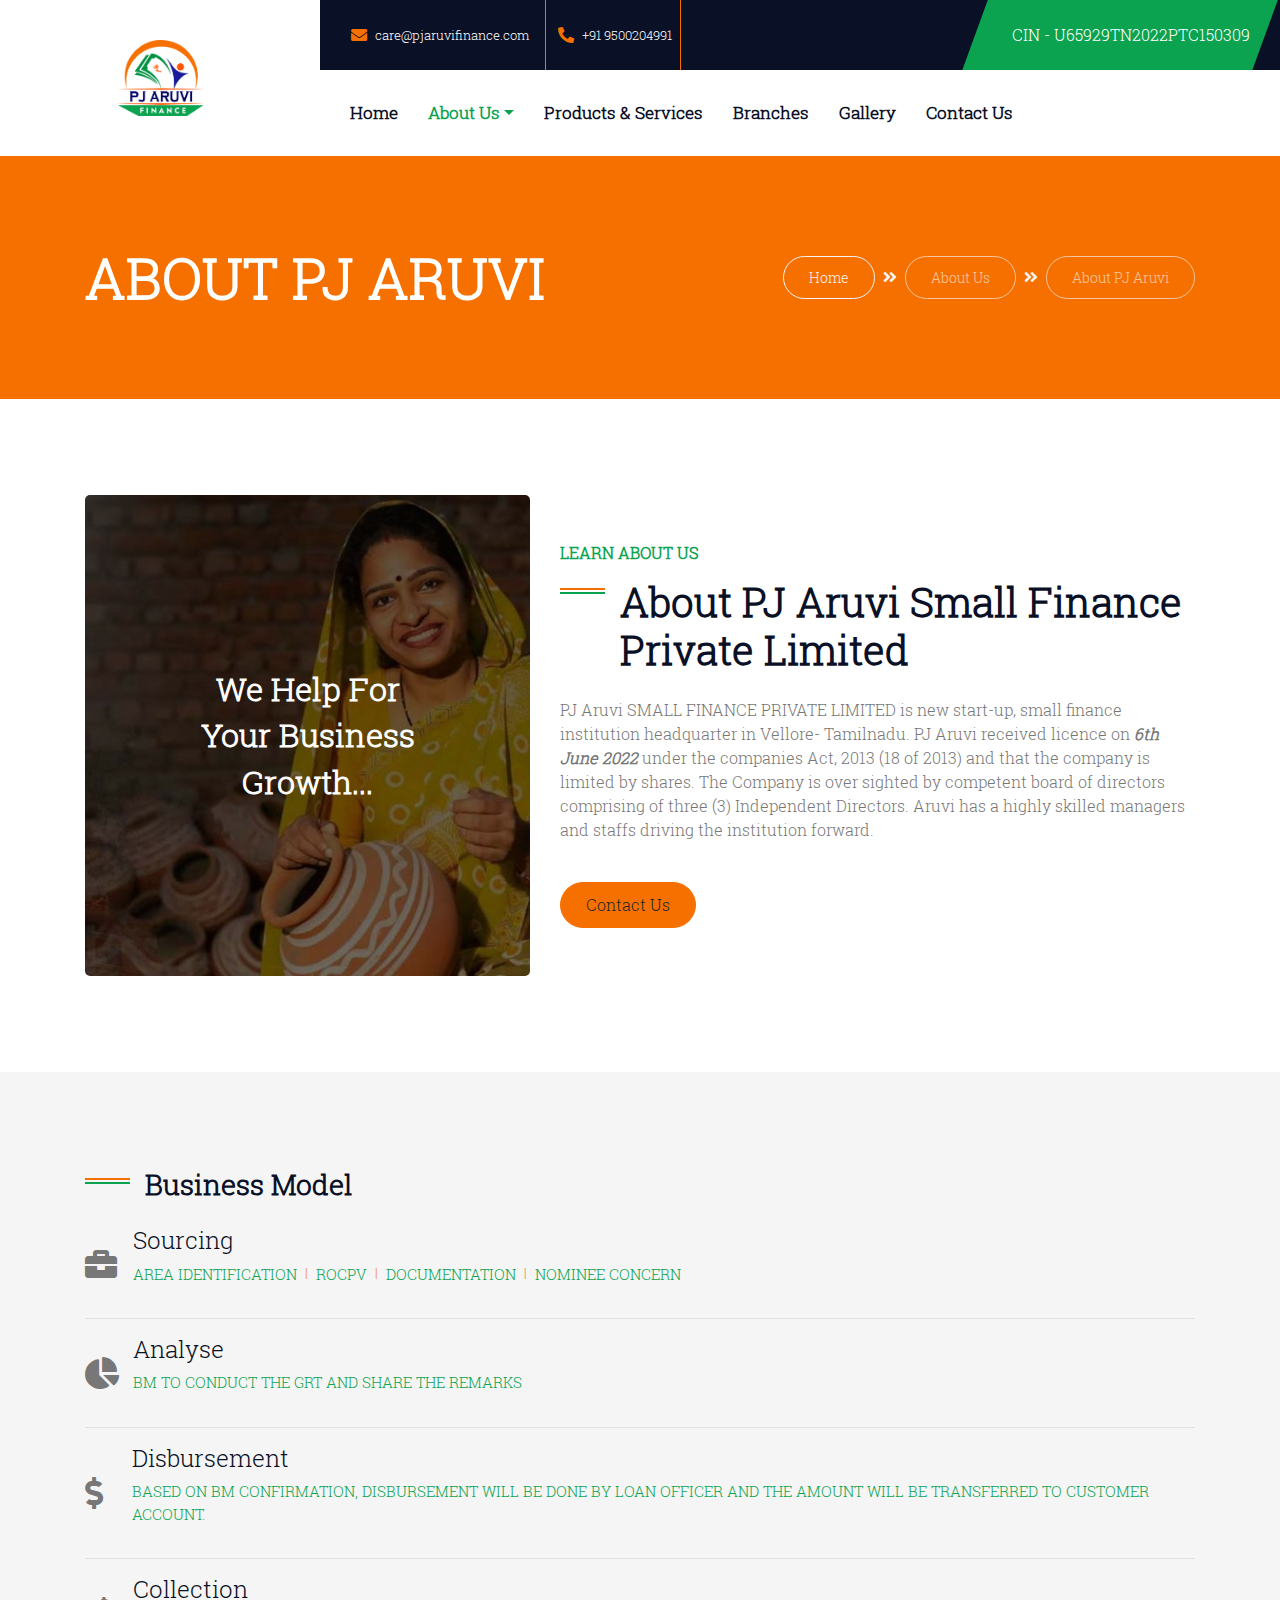
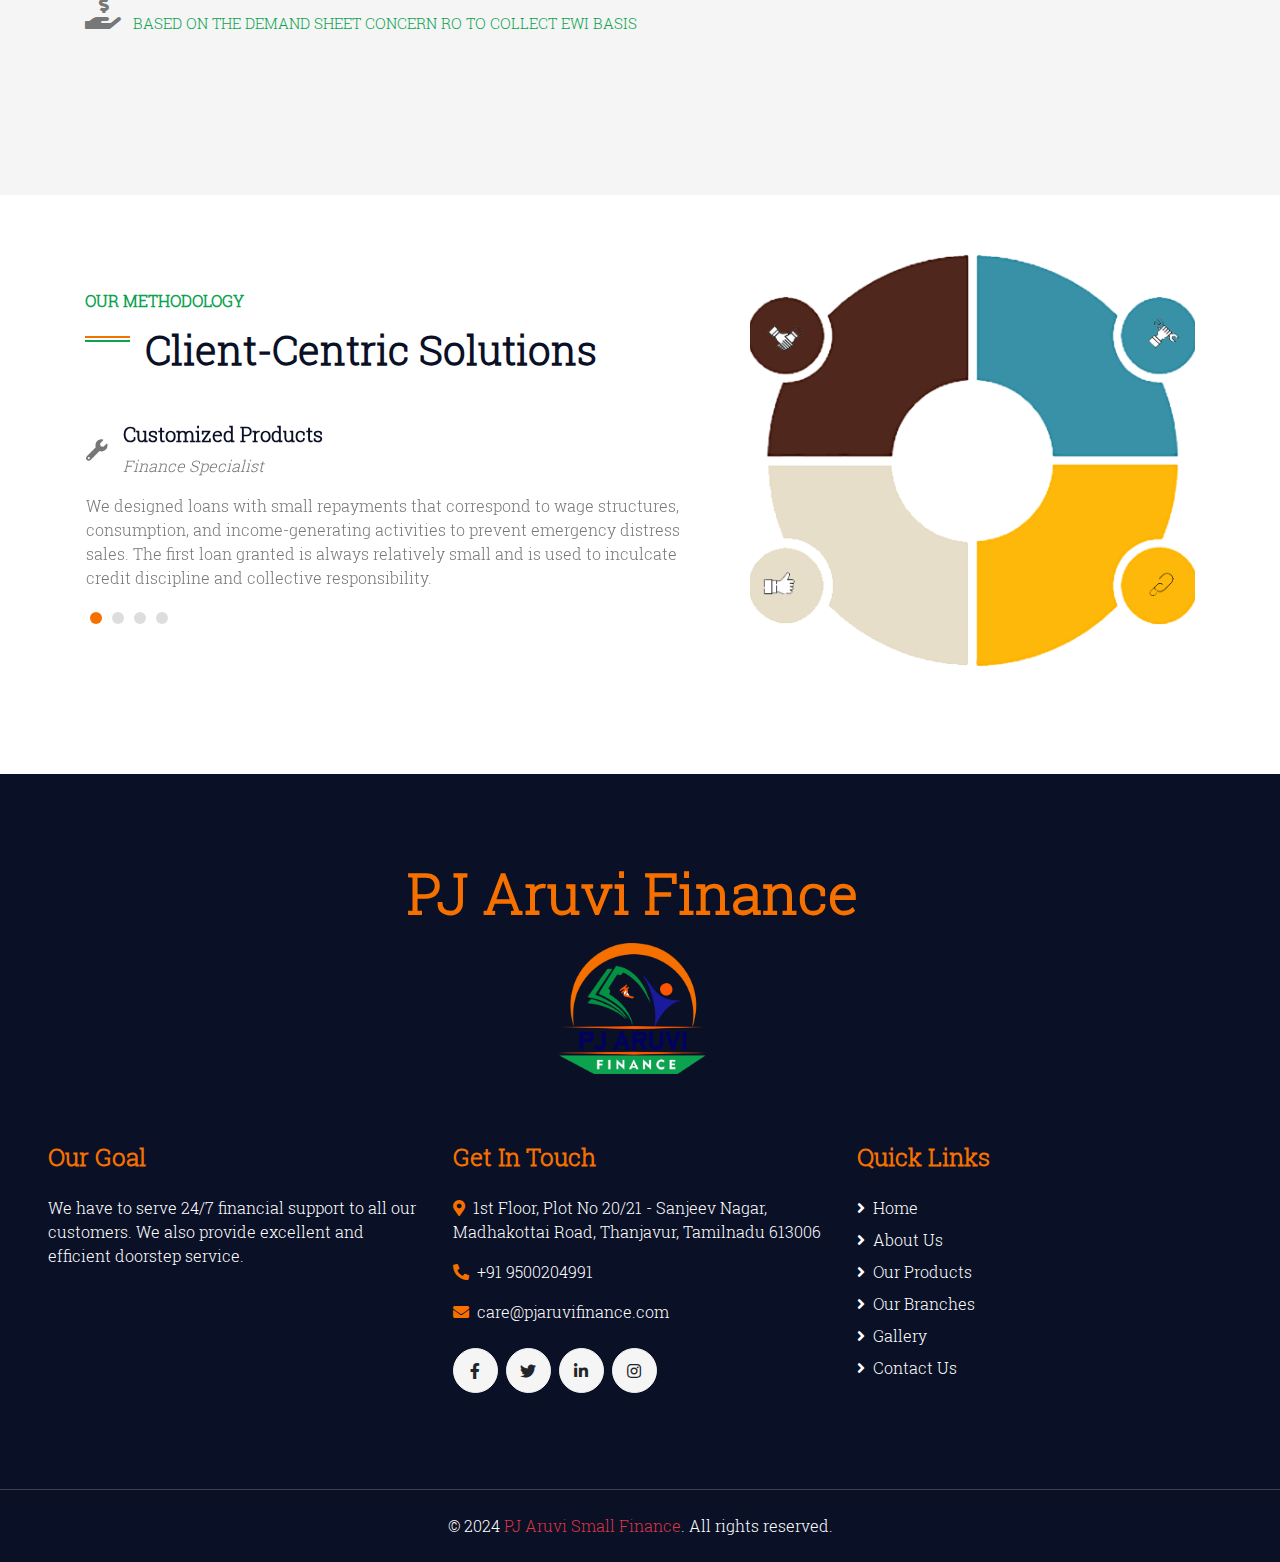
==== about-pjaruvi.html @ f11053a2 "Added: PJ Aruvi Site" ====
<!DOCTYPE html>
<html lang="en">

<head>
    <meta charset="utf-8">
    <title>PJ ARUVI FINANCE PVT LTD</title>
    <meta content="width=device-width, initial-scale=1.0" name="viewport">
    <meta content="Free HTML Templates" name="keywords">
    <meta content="Free HTML Templates" name="description">

    <!-- Favicon -->
    <link href="img/favicon.ico" rel="icon">

    <!-- Google Web Fonts -->
    <link rel="preconnect" href="https://fonts.gstatic.com">
    <link href="https://fonts.googleapis.com/css2?family=Poppins:wght@400;500;600;700;800&display=swap" rel="stylesheet">

    <!-- Font Awesome -->
    <link href="https://cdnjs.cloudflare.com/ajax/libs/font-awesome/5.10.0/css/all.min.css" rel="stylesheet">

    <!-- Libraries Stylesheet -->
    <link href="lib/owlcarousel/assets/owl.carousel.min.css" rel="stylesheet">
    <link href="lib/lightbox/css/lightbox.min.css" rel="stylesheet">

    <!-- Customized Bootstrap Stylesheet -->
    <link href="css/style.css" rel="stylesheet">
</head>

<body>
    <!-- Header Start -->
    <div id="header"></div>
    <!-- Header End -->


    <!-- Page Header Start -->
    <div class="container-fluid bg-primary py-5 mb-5">
        <div class="container py-3">
            <div class="row align-items-center py-4">
                <!-- Page Title Section -->
                <div class="col-md-6 text-center text-md-left">
                    <h1 class="display-4 mb-4 mb-md-0 third-color text-uppercase">About PJ Aruvi</h1> <!-- Updated Page Title -->
                </div>

                <!-- Breadcrumbs Section -->
                <div class="col-md-6 text-center text-md-right">
                    <div class="d-inline-flex align-items-center">
                        <a class="btn btn-sm btn-outline-light" href="index.html">Home</a>
                        <i class="fas fa-angle-double-right text-light mx-2"></i>
                        <a class="btn btn-sm btn-outline-light disabled">About Us</a>
                        <i class="fas fa-angle-double-right text-light mx-2"></i>
                        <span class="btn btn-sm btn-outline-light disabled">About PJ Aruvi</span> <!-- Current Page -->
                    </div>
                </div>
            </div>
        </div>
    </div>
    <!-- Page Header End -->



    <!-- About Start -->
    <div class="container-fluid py-5 mb-5">
        <div class="container">
            <div class="row">
                <!-- About Company Section -->
                <div class="col-lg-5">
                    <div class="d-flex flex-column align-items-center justify-content-center bg-about rounded h-100 py-5 px-3">
                        
                        <h2 class="text-white mb-2">We Help For</h1>
                        <h2 class="text-white mb-2">Your Business</h1>
                        <h2 class="text-white m-0">Growth...</h2>
                    </div>
                </div>

                <!-- About Content Section -->
                <div class="col-lg-7 pt-5 pb-lg-5">
                    <h6 class="text-secondary font-weight-semi-bold text-uppercase mb-3">Learn About Us</h6>
                    <h1 class="mb-4 section-title">About PJ Aruvi Small Finance Private Limited</h1>
                    <p>PJ Aruvi SMALL FINANCE PRIVATE LIMITED is new start-up, small finance institution headquarter in  Vellore- Tamilnadu.
                        PJ Aruvi received licence on <b><i>6th June 2022</i></b> under the companies Act, 2013 (18 of 2013) and that the company is limited  by shares.
                        The Company is over sighted by competent board of directors comprising  of three (3) Independent Directors. 
                        Aruvi has a highly skilled managers and staffs driving the institution forward.
                    </p>
                    
                    <div class="d-flex align-items-center pt-4">
                        <a href="contact-us.html" class="btn btn-primary mr-5">Contact Us</a> <!-- Replaced "Learn More" with Contact Us -->
                        
                    </div>
                </div>
            </div>
        </div>
    </div>
    <!-- About End -->

    <!-- Business Model Start -->
    <div class="container-fluid bg-light py-5">
        <div class="container py-5">
            <div class="mb-5">
                <h3 class="mb-4 section-title">Business Model</h3>
                <div class="d-flex align-items-center border-bottom mb-3 pb-3">
                    <i class="fa fa-briefcase" aria-hidden="true" style="font-size: 2rem; width: 2rem; height: 2rem;"></i>
                    <div class="d-flex flex-column pl-3">
                        <h4 class="text-dark mb-2">Sourcing</h4>
                        <div class="d-flex">
                            <small><p class="text-secondary text-uppercase font-weight-medium" style="font-size: larger;"> Area identification</p></small>
                            <small class="text-primary px-2">|</small>
                            <small><p class="text-secondary text-uppercase font-weight-medium" style="font-size: larger;"> ROCPV</p></small>
                            <small class="text-primary px-2">|</small>
                            <small><p class="text-secondary text-uppercase font-weight-medium" style="font-size: larger;"> Documentation</p></small>
                            <small class="text-primary px-2">|</small>
                            <small><p class="text-secondary text-uppercase font-weight-medium" style="font-size: larger;"> Nominee concern</p></small>
                        </div>
                    </div>
                </div>
                <div class="d-flex align-items-center border-bottom mb-3 pb-3">
                    <i class="fa fa-chart-pie" aria-hidden="true" style="font-size: 2rem; width: 2rem; height: 2rem;"></i>
                    <div class="d-flex flex-column pl-3">
                        <h4 class="text-dark mb-2">Analyse</h4>
                        <div class="d-flex">
                            <small><p class="text-secondary text-uppercase font-weight-medium" style="font-size: larger;"> BM to conduct the GRT and share the remarks</p></small>
                        </div>
                    </div>
                </div>
                <div class="d-flex align-items-center border-bottom mb-3 pb-3">
                    <i class="fa fa-dollar-sign" aria-hidden="true" style="font-size: 2rem; width: 2rem; height: 2rem;"></i>
                    <div class="d-flex flex-column pl-3">
                        <h4 class="text-dark mb-2">Disbursement</h4>
                        <div class="d-flex">
                            <small><p class="text-secondary text-uppercase font-weight-medium" style="font-size: larger;">Based on BM Confirmation, Disbursement will be done by Loan Officer and the amount will be transferred to Customer account.</p></small>
                        </div>
                    </div>
                </div>
                <div class="d-flex align-items-center">
                    <i class="fa fa-hand-holding-usd" aria-hidden="true" style="font-size: 2rem; width: 2rem; height: 2rem;"></i>
                    <div class="d-flex flex-column pl-3">
                        <h4 class="text-dark mb-2">Collection</h4>
                        <div class="d-flex">
                            <small><p class="text-secondary text-uppercase font-weight-medium" style="font-size: larger;"> Based on the demand sheet concern RO to collect EWI basis</p></small>
                        </div>
                    </div>
                </div>
            </div>
        </div>
    </div>
    
    <!-- Business Model End -->
<!-- Testimonial Start -->
<div class="container-fluid py-5">
    <div class="container">
        <div class="row">
            <div class="col-lg-7 pt-lg-5 pb-5">
                <h6 class="text-secondary font-weight-semi-bold text-uppercase mb-3">Our Methodology</h6>
                <h1 class="section-title mb-5">Client-Centric Solutions</h1>
                <div class="owl-carousel testimonial-carousel position-relative">
                    <!-- Testimonial Item 1 -->
                    <div class="d-flex flex-column">
                        <div class="d-flex align-items-center mb-3">
                            <i class="fa fa-wrench fa-lg"></i>
                            <div class="ml-3">
                                <h5>Customized Products</h5>
                                <i>Finance Specialist</i>
                            </div>
                        </div>
                        <p>We designed loans with small repayments that correspond to wage structures, consumption, and income-generating activities to prevent emergency distress sales. The first loan granted is always relatively small and is used to inculcate credit discipline and collective responsibility.</p>
                    </div>
                    <!-- Testimonial Item 2 -->
                    <div class="d-flex flex-column">
                        <div class="d-flex align-items-center mb-3">
                            <i class="fa fa-users fa-lg"></i>
                            <div class="ml-3">
                                <h5>Social Collateral</h5>
                                <i>Community Organizer</i>
                            </div>
                        </div>
                        <p>The company gives loans to borrowers who do not have the collateral to give as security. Instead, borrowers are organized into groups and take collective responsibility for the repayment of the loan of each member of the group.</p>
                    </div>
                    <!-- Testimonial Item 3 -->
                    <div class="d-flex flex-column">
                        <div class="d-flex align-items-center mb-3">
                            <i class="fa fa-lightbulb fa-lg"></i>
                            <div class="ml-3">
                                <h5>Focus on Smart Loan and Daily Loan</h5>
                                <i>Business Owner</i>
                            </div>
                        </div>
                        <p>Smart loan is a financial instrument that business owners can avail of to address any short-term capital needs. The sanctioned amount can be used to increase working capital, acquire new stock, build new infrastructure, and other such expenditures.</p>
                    </div>
                    <!-- Testimonial Item 5 -->
                    <div class="d-flex flex-column">
                        <div class="d-flex align-items-center mb-3">
                            <i class="fa fa-check fa-lg"></i>
                            <div class="ml-3">
                                <h5>Commitment</h5>
                                <i>Finance Expert</i>
                            </div>
                        </div>
                        <p>100% commitment to work towards goals, mission, and vision.</p>
                    </div>
                </div>
            </div>
            <div class="col-lg-5" style="min-height: 400px;">
                <div class="position-relative h-100 rounded overflow-hidden">
                    <img class="position-absolute w-100 h-100" src="img/Methodology.png" style="object-fit: cover;">
                </div>
            </div>
        </div>
    </div>
</div>
<!-- Testimonial End -->




    <!-- Footer Start -->
    <div id="footer-placeholder"></div>
    <!-- Footer End -->


    <!-- Back to Top -->
    <a href="#" class="btn btn-primary px-3 back-to-top"><i class="fa fa-angle-double-up"></i></a>


    <!-- JavaScript Libraries -->
    <script src="https://code.jquery.com/jquery-3.4.1.min.js"></script>
    <script src="https://stackpath.bootstrapcdn.com/bootstrap/4.4.1/js/bootstrap.bundle.min.js"></script>
    <script src="lib/easing/easing.min.js"></script>
    <script src="lib/waypoints/waypoints.min.js"></script>
    <script src="lib/counterup/counterup.min.js"></script>
    <script src="lib/owlcarousel/owl.carousel.min.js"></script>
    <script src="lib/isotope/isotope.pkgd.min.js"></script>
    <script src="lib/lightbox/js/lightbox.min.js"></script>

    <!-- Contact Javascript File -->
    <script src="mail/jqBootstrapValidation.min.js"></script>
    <script src="mail/contact.js"></script>

    <!-- Template Javascript -->
    <script src="js/main.js"></script>
</body>

</html>
---- css/style.css ----
/******* Bootstrap Theming ********/
/*!
 * Bootstrap v4.5.3 (https://getbootstrap.com/)
 * Copyright 2011-2020 The Bootstrap Authors
 * Copyright 2011-2020 Twitter, Inc.
 * Licensed under MIT (https://github.com/twbs/bootstrap/blob/main/LICENSE)
 */
 @font-face {
  font-family: 'Roboto Slab';
  src: url('../font/roboto-slab/RobotoSlab-Light.ttf') format('truetype');
  font-weight: 300; /* Light */
  font-style: normal;
}
:root {
  --blue: #007bff;
  --indigo: #6610f2;
  --purple: #6f42c1;
  --pink: #e83e8c;
  --red: #dc3545;
  --orange: #fd7e14;
  --yellow: #ffc107;
  --green: #28a745;
  --teal: #20c997;
  --cyan: #17a2b8;
  --white: #fff;
  --gray: #6c757d;
  --gray-dark: #343a40;
  --primary: #f67000;
  --secondary: #0ca350;
  --success: #28a745;
  --info: #17a2b8;
  --warning: #ffc107;
  --danger: #dc3545;
  --light: #F5F5F5;
  --dark: #0a1026;
  --breakpoint-xs: 0;
  --breakpoint-sm: 576px;
  --breakpoint-md: 768px;
  --breakpoint-lg: 992px;
  --breakpoint-xl: 1200px;
  /* --font-family-sans-serif: "Poppins", sans-serif;
   */
   --font-family-sans-serif: "Roboto Slab", serif;
  --font-family-monospace: SFMono-Regular, Menlo, Monaco, Consolas, "Liberation Mono", "Courier New", monospace;
}

*,
*::before,
*::after {
  box-sizing: border-box;
}

html {
  /* font-family: sans-serif; */
  font-family: 'Roboto Slab', serif;
  line-height: 1.15;
  -webkit-text-size-adjust: 100%;
  -webkit-tap-highlight-color: rgba(0, 0, 0, 0);
}

article, aside, figcaption, figure, footer, header, hgroup, main, nav, section {
  display: block;
}

body {
  margin: 0;
  /* font-family: "Poppins", sans-serif; */
  font-family: 'Roboto Slab', serif;
  font-size: 1rem;
  font-weight: 400;
  line-height: 1.5;
  color: #777777;
  text-align: left;
  background-color: #fff;
}

[tabindex="-1"]:focus:not(:focus-visible) {
  outline: 0 !important;
}

hr {
  box-sizing: content-box;
  height: 0;
  overflow: visible;
}

h1, h2, h3, h4, h5, h6 {
  margin-top: 0;
  margin-bottom: 0.5rem;
}

p {
  margin-top: 0;
  margin-bottom: 1rem;
}

abbr[title],
abbr[data-original-title] {
  text-decoration: underline;
  text-decoration: underline dotted;
  cursor: help;
  border-bottom: 0;
  text-decoration-skip-ink: none;
}

address {
  margin-bottom: 1rem;
  font-style: normal;
  line-height: inherit;
}

ol,
ul,
dl {
  margin-top: 0;
  margin-bottom: 1rem;
}

ol ol,
ul ul,
ol ul,
ul ol {
  margin-bottom: 0;
}

dt {
  font-weight: 700;
}

dd {
  margin-bottom: .5rem;
  margin-left: 0;
}

blockquote {
  margin: 0 0 1rem;
}

b,
strong {
  font-weight: bolder;
}

small {
  font-size: 80%;
}

sub,
sup {
  position: relative;
  font-size: 75%;
  line-height: 0;
  vertical-align: baseline;
}

sub {
  bottom: -.25em;
}

sup {
  top: -.5em;
}

a {
  color: #f67000;
  text-decoration: none;
  background-color: transparent;
}

a:hover {
  color: #b38b00;
  text-decoration: underline;
}

a:not([href]):not([class]) {
  color: inherit;
  text-decoration: none;
}

a:not([href]):not([class]):hover {
  color: inherit;
  text-decoration: none;
}

pre,
code,
kbd,
samp {
  font-family: SFMono-Regular, Menlo, Monaco, Consolas, "Liberation Mono", "Courier New", monospace;
  font-size: 1em;
}

pre {
  margin-top: 0;
  margin-bottom: 1rem;
  overflow: auto;
  -ms-overflow-style: scrollbar;
}

figure {
  margin: 0 0 1rem;
}

img {
  vertical-align: middle;
  border-style: none;
}

svg {
  overflow: hidden;
  vertical-align: middle;
}

table {
  border-collapse: collapse;
}

caption {
  padding-top: 0.75rem;
  padding-bottom: 0.75rem;
  color: #6c757d;
  text-align: left;
  caption-side: bottom;
}

th {
  text-align: inherit;
  text-align: -webkit-match-parent;
}

label {
  display: inline-block;
  margin-bottom: 0.5rem;
}

button {
  border-radius: 0;
}

button:focus {
  outline: 1px dotted;
  outline: 5px auto -webkit-focus-ring-color;
}

input,
button,
select,
optgroup,
textarea {
  margin: 0;
  font-family: inherit;
  font-size: inherit;
  line-height: inherit;
}

button,
input {
  overflow: visible;
}

button,
select {
  text-transform: none;
}

[role="button"] {
  cursor: pointer;
}

select {
  word-wrap: normal;
}

button,
[type="button"],
[type="reset"],
[type="submit"] {
  -webkit-appearance: button;
}

button:not(:disabled),
[type="button"]:not(:disabled),
[type="reset"]:not(:disabled),
[type="submit"]:not(:disabled) {
  cursor: pointer;
}

button::-moz-focus-inner,
[type="button"]::-moz-focus-inner,
[type="reset"]::-moz-focus-inner,
[type="submit"]::-moz-focus-inner {
  padding: 0;
  border-style: none;
}

input[type="radio"],
input[type="checkbox"] {
  box-sizing: border-box;
  padding: 0;
}

textarea {
  overflow: auto;
  resize: vertical;
}

fieldset {
  min-width: 0;
  padding: 0;
  margin: 0;
  border: 0;
}

legend {
  display: block;
  width: 100%;
  max-width: 100%;
  padding: 0;
  margin-bottom: .5rem;
  font-size: 1.5rem;
  line-height: inherit;
  color: inherit;
  white-space: normal;
}

@media (max-width: 1200px) {
  legend {
    font-size: calc(1.275rem + 0.3vw) ;
  }
}

progress {
  vertical-align: baseline;
}

[type="number"]::-webkit-inner-spin-button,
[type="number"]::-webkit-outer-spin-button {
  height: auto;
}

[type="search"] {
  outline-offset: -2px;
  -webkit-appearance: none;
}

[type="search"]::-webkit-search-decoration {
  -webkit-appearance: none;
}

::-webkit-file-upload-button {
  font: inherit;
  -webkit-appearance: button;
}

output {
  display: inline-block;
}

summary {
  display: list-item;
  cursor: pointer;
}

template {
  display: none;
}

[hidden] {
  display: none !important;
}

h1, h2, h3, h4, h5, h6,
.h1, .h2, .h3, .h4, .h5, .h6 {
  margin-bottom: 0.5rem;
  font-weight: 500;
  line-height: 1.2;
  color: #0a1026;
}

h1, .h1 {
  font-size: 2.5rem;
}

@media (max-width: 1200px) {
  h1, .h1 {
    font-size: calc(1.375rem + 1.5vw) ;
  }
}

h2, .h2 {
  font-size: 2rem;
}

@media (max-width: 1200px) {
  h2, .h2 {
    font-size: calc(1.325rem + 0.9vw) ;
  }
}

h3, .h3 {
  font-size: 1.75rem;
}

@media (max-width: 1200px) {
  h3, .h3 {
    font-size: calc(1.3rem + 0.6vw) ;
  }
}

h4, .h4 {
  font-size: 1.5rem;
}

@media (max-width: 1200px) {
  h4, .h4 {
    font-size: calc(1.275rem + 0.3vw) ;
  }
}

h5, .h5 {
  font-size: 1.25rem;
}

h6, .h6 {
  font-size: 1rem;
}

.lead {
  font-size: 1.25rem;
  font-weight: 300;
}

.display-1 {
  font-size: 6rem;
  font-weight: 300;
  line-height: 1.2;
}

@media (max-width: 1200px) {
  .display-1 {
    font-size: calc(1.725rem + 5.7vw) ;
  }
}

.display-2 {
  font-size: 5.5rem;
  font-weight: 300;
  line-height: 1.2;
}

@media (max-width: 1200px) {
  .display-2 {
    font-size: calc(1.675rem + 5.1vw) ;
  }
}

.display-3 {
  font-size: 4.5rem;
  font-weight: 300;
  line-height: 1.2;
}

@media (max-width: 1200px) {
  .display-3 {
    font-size: calc(1.575rem + 3.9vw) ;
  }
}

.display-4 {
  font-size: 3.5rem;
  font-weight: 300;
  line-height: 1.2;
}

@media (max-width: 1200px) {
  .display-4 {
    font-size: calc(1.475rem + 2.7vw) ;
  }
}

hr {
  margin-top: 1rem;
  margin-bottom: 1rem;
  border: 0;
  border-top: 1px solid rgba(0, 0, 0, 0.1);
}

small,
.small {
  font-size: 80%;
  font-weight: 400;
}

mark,
.mark {
  padding: 0.2em;
  background-color: #fcf8e3;
}

.list-unstyled {
  padding-left: 0;
  list-style: none;
}

.list-inline {
  padding-left: 0;
  list-style: none;
}

.list-inline-item {
  display: inline-block;
}

.list-inline-item:not(:last-child) {
  margin-right: 0.5rem;
}

.initialism {
  font-size: 90%;
  text-transform: uppercase;
}

.blockquote {
  margin-bottom: 1rem;
  font-size: 1.25rem;
}

.blockquote-footer {
  display: block;
  font-size: 80%;
  color: #6c757d;
}

.blockquote-footer::before {
  content: "\2014\00A0";
}

.img-fluid {
  max-width: 100%;
  height: auto;
}

.img-fluid-logo {
  max-width: 30%;
  height: auto;
}

.img-thumbnail {
  padding: 0.25rem;
  background-color: #fff;
  border: 1px solid #dee2e6;
  border-radius: 5px;
  max-width: 100%;
  height: auto;
}

.figure {
  display: inline-block;
}

.figure-img {
  margin-bottom: 0.5rem;
  line-height: 1;
}

.figure-caption {
  font-size: 90%;
  color: #6c757d;
}

code {
  font-size: 87.5%;
  color: #e83e8c;
  word-wrap: break-word;
}

a > code {
  color: inherit;
}

kbd {
  padding: 0.2rem 0.4rem;
  font-size: 87.5%;
  color: #fff;
  background-color: #212529;
  border-radius: 0.2rem;
}

kbd kbd {
  padding: 0;
  font-size: 100%;
  font-weight: 700;
}

pre {
  display: block;
  font-size: 87.5%;
  color: #212529;
}

pre code {
  font-size: inherit;
  color: inherit;
  word-break: normal;
}

.pre-scrollable {
  max-height: 340px;
  overflow-y: scroll;
}

.container,
.container-fluid,
.container-sm,
.container-md,
.container-lg,
.container-xl {
  width: 100%;
  padding-right: 15px;
  padding-left: 15px;
  margin-right: auto;
  margin-left: auto;
}

@media (min-width: 576px) {
  .container, .container-sm {
    max-width: 540px;
  }
}

@media (min-width: 768px) {
  .container, .container-sm, .container-md {
    max-width: 720px;
  }
}

@media (min-width: 992px) {
  .container, .container-sm, .container-md, .container-lg {
    max-width: 960px;
  }
}

@media (min-width: 1200px) {
  .container, .container-sm, .container-md, .container-lg, .container-xl {
    max-width: 1140px;
  }
}

.row {
  display: flex;
  flex-wrap: wrap;
  margin-right: -15px;
  margin-left: -15px;
}

.no-gutters {
  margin-right: 0;
  margin-left: 0;
}

.no-gutters > .col,
.no-gutters > [class*="col-"] {
  padding-right: 0;
  padding-left: 0;
}

.col-1, .col-2, .col-3, .col-4, .col-5, .col-6, .col-7, .col-8, .col-9, .col-10, .col-11, .col-12, .col,
.col-auto, .col-sm-1, .col-sm-2, .col-sm-3, .col-sm-4, .col-sm-5, .col-sm-6, .col-sm-7, .col-sm-8, .col-sm-9, .col-sm-10, .col-sm-11, .col-sm-12, .col-sm,
.col-sm-auto, .col-md-1, .col-md-2, .col-md-3, .col-md-4, .col-md-5, .col-md-6, .col-md-7, .col-md-8, .col-md-9, .col-md-10, .col-md-11, .col-md-12, .col-md,
.col-md-auto, .col-lg-1, .col-lg-2, .col-lg-3, .col-lg-4, .col-lg-5, .col-lg-6, .col-lg-7, .col-lg-8, .col-lg-9, .col-lg-10, .col-lg-11, .col-lg-12, .col-lg,
.col-lg-auto, .col-xl-1, .col-xl-2, .col-xl-3, .col-xl-4, .col-xl-5, .col-xl-6, .col-xl-7, .col-xl-8, .col-xl-9, .col-xl-10, .col-xl-11, .col-xl-12, .col-xl,
.col-xl-auto {
  position: relative;
  width: 100%;
  padding-right: 15px;
  padding-left: 15px;
}

.col {
  flex-basis: 0;
  flex-grow: 1;
  max-width: 100%;
}

.row-cols-1 > * {
  flex: 0 0 100%;
  max-width: 100%;
}

.row-cols-2 > * {
  flex: 0 0 50%;
  max-width: 50%;
}

.row-cols-3 > * {
  flex: 0 0 33.33333%;
  max-width: 33.33333%;
}

.row-cols-4 > * {
  flex: 0 0 25%;
  max-width: 25%;
}

.row-cols-5 > * {
  flex: 0 0 20%;
  max-width: 20%;
}

.row-cols-6 > * {
  flex: 0 0 16.66667%;
  max-width: 16.66667%;
}

.col-auto {
  flex: 0 0 auto;
  width: auto;
  max-width: 100%;
}

.col-1 {
  flex: 0 0 8.33333%;
  max-width: 8.33333%;
}

.col-2 {
  flex: 0 0 16.66667%;
  max-width: 16.66667%;
}

.col-3 {
  flex: 0 0 25%;
  max-width: 25%;
}

.col-4 {
  flex: 0 0 33.33333%;
  max-width: 33.33333%;
}

.col-5 {
  flex: 0 0 41.66667%;
  max-width: 41.66667%;
}

.col-6 {
  flex: 0 0 50%;
  max-width: 50%;
}

.col-7 {
  flex: 0 0 58.33333%;
  max-width: 58.33333%;
}

.col-8 {
  flex: 0 0 66.66667%;
  max-width: 66.66667%;
}

.col-9 {
  flex: 0 0 75%;
  max-width: 75%;
}

.col-10 {
  flex: 0 0 83.33333%;
  max-width: 83.33333%;
}

.col-11 {
  flex: 0 0 91.66667%;
  max-width: 91.66667%;
}

.col-12 {
  flex: 0 0 100%;
  max-width: 100%;
}

.order-first {
  order: -1;
}

.order-last {
  order: 13;
}

.order-0 {
  order: 0;
}

.order-1 {
  order: 1;
}

.order-2 {
  order: 2;
}

.order-3 {
  order: 3;
}

.order-4 {
  order: 4;
}

.order-5 {
  order: 5;
}

.order-6 {
  order: 6;
}

.order-7 {
  order: 7;
}

.order-8 {
  order: 8;
}

.order-9 {
  order: 9;
}

.order-10 {
  order: 10;
}

.order-11 {
  order: 11;
}

.order-12 {
  order: 12;
}

.offset-1 {
  margin-left: 8.33333%;
}

.offset-2 {
  margin-left: 16.66667%;
}

.offset-3 {
  margin-left: 25%;
}

.offset-4 {
  margin-left: 33.33333%;
}

.offset-5 {
  margin-left: 41.66667%;
}

.offset-6 {
  margin-left: 50%;
}

.offset-7 {
  margin-left: 58.33333%;
}

.offset-8 {
  margin-left: 66.66667%;
}

.offset-9 {
  margin-left: 75%;
}

.offset-10 {
  margin-left: 83.33333%;
}

.offset-11 {
  margin-left: 91.66667%;
}

@media (min-width: 576px) {
  .col-sm {
    flex-basis: 0;
    flex-grow: 1;
    max-width: 100%;
  }
  .row-cols-sm-1 > * {
    flex: 0 0 100%;
    max-width: 100%;
  }
  .row-cols-sm-2 > * {
    flex: 0 0 50%;
    max-width: 50%;
  }
  .row-cols-sm-3 > * {
    flex: 0 0 33.33333%;
    max-width: 33.33333%;
  }
  .row-cols-sm-4 > * {
    flex: 0 0 25%;
    max-width: 25%;
  }
  .row-cols-sm-5 > * {
    flex: 0 0 20%;
    max-width: 20%;
  }
  .row-cols-sm-6 > * {
    flex: 0 0 16.66667%;
    max-width: 16.66667%;
  }
  .col-sm-auto {
    flex: 0 0 auto;
    width: auto;
    max-width: 100%;
  }
  .col-sm-1 {
    flex: 0 0 8.33333%;
    max-width: 8.33333%;
  }
  .col-sm-2 {
    flex: 0 0 16.66667%;
    max-width: 16.66667%;
  }
  .col-sm-3 {
    flex: 0 0 25%;
    max-width: 25%;
  }
  .col-sm-4 {
    flex: 0 0 33.33333%;
    max-width: 33.33333%;
  }
  .col-sm-5 {
    flex: 0 0 41.66667%;
    max-width: 41.66667%;
  }
  .col-sm-6 {
    flex: 0 0 50%;
    max-width: 50%;
  }
  .col-sm-7 {
    flex: 0 0 58.33333%;
    max-width: 58.33333%;
  }
  .col-sm-8 {
    flex: 0 0 66.66667%;
    max-width: 66.66667%;
  }
  .col-sm-9 {
    flex: 0 0 75%;
    max-width: 75%;
  }
  .col-sm-10 {
    flex: 0 0 83.33333%;
    max-width: 83.33333%;
  }
  .col-sm-11 {
    flex: 0 0 91.66667%;
    max-width: 91.66667%;
  }
  .col-sm-12 {
    flex: 0 0 100%;
    max-width: 100%;
  }
  .order-sm-first {
    order: -1;
  }
  .order-sm-last {
    order: 13;
  }
  .order-sm-0 {
    order: 0;
  }
  .order-sm-1 {
    order: 1;
  }
  .order-sm-2 {
    order: 2;
  }
  .order-sm-3 {
    order: 3;
  }
  .order-sm-4 {
    order: 4;
  }
  .order-sm-5 {
    order: 5;
  }
  .order-sm-6 {
    order: 6;
  }
  .order-sm-7 {
    order: 7;
  }
  .order-sm-8 {
    order: 8;
  }
  .order-sm-9 {
    order: 9;
  }
  .order-sm-10 {
    order: 10;
  }
  .order-sm-11 {
    order: 11;
  }
  .order-sm-12 {
    order: 12;
  }
  .offset-sm-0 {
    margin-left: 0;
  }
  .offset-sm-1 {
    margin-left: 8.33333%;
  }
  .offset-sm-2 {
    margin-left: 16.66667%;
  }
  .offset-sm-3 {
    margin-left: 25%;
  }
  .offset-sm-4 {
    margin-left: 33.33333%;
  }
  .offset-sm-5 {
    margin-left: 41.66667%;
  }
  .offset-sm-6 {
    margin-left: 50%;
  }
  .offset-sm-7 {
    margin-left: 58.33333%;
  }
  .offset-sm-8 {
    margin-left: 66.66667%;
  }
  .offset-sm-9 {
    margin-left: 75%;
  }
  .offset-sm-10 {
    margin-left: 83.33333%;
  }
  .offset-sm-11 {
    margin-left: 91.66667%;
  }
}

@media (min-width: 768px) {
  .col-md {
    flex-basis: 0;
    flex-grow: 1;
    max-width: 100%;
  }
  .row-cols-md-1 > * {
    flex: 0 0 100%;
    max-width: 100%;
  }
  .row-cols-md-2 > * {
    flex: 0 0 50%;
    max-width: 50%;
  }
  .row-cols-md-3 > * {
    flex: 0 0 33.33333%;
    max-width: 33.33333%;
  }
  .row-cols-md-4 > * {
    flex: 0 0 25%;
    max-width: 25%;
  }
  .row-cols-md-5 > * {
    flex: 0 0 20%;
    max-width: 20%;
  }
  .row-cols-md-6 > * {
    flex: 0 0 16.66667%;
    max-width: 16.66667%;
  }
  .col-md-auto {
    flex: 0 0 auto;
    width: auto;
    max-width: 100%;
  }
  .col-md-1 {
    flex: 0 0 8.33333%;
    max-width: 8.33333%;
  }
  .col-md-2 {
    flex: 0 0 16.66667%;
    max-width: 16.66667%;
  }
  .col-md-3 {
    flex: 0 0 25%;
    max-width: 25%;
  }
  .col-md-4 {
    flex: 0 0 33.33333%;
    max-width: 33.33333%;
  }
  .col-md-5 {
    flex: 0 0 41.66667%;
    max-width: 41.66667%;
  }
  .col-md-6 {
    flex: 0 0 50%;
    max-width: 50%;
  }
  .col-md-7 {
    flex: 0 0 58.33333%;
    max-width: 58.33333%;
  }
  .col-md-8 {
    flex: 0 0 66.66667%;
    max-width: 66.66667%;
  }
  .col-md-9 {
    flex: 0 0 75%;
    max-width: 75%;
  }
  .col-md-10 {
    flex: 0 0 83.33333%;
    max-width: 83.33333%;
  }
  .col-md-11 {
    flex: 0 0 91.66667%;
    max-width: 91.66667%;
  }
  .col-md-12 {
    flex: 0 0 100%;
    max-width: 100%;
  }
  .order-md-first {
    order: -1;
  }
  .order-md-last {
    order: 13;
  }
  .order-md-0 {
    order: 0;
  }
  .order-md-1 {
    order: 1;
  }
  .order-md-2 {
    order: 2;
  }
  .order-md-3 {
    order: 3;
  }
  .order-md-4 {
    order: 4;
  }
  .order-md-5 {
    order: 5;
  }
  .order-md-6 {
    order: 6;
  }
  .order-md-7 {
    order: 7;
  }
  .order-md-8 {
    order: 8;
  }
  .order-md-9 {
    order: 9;
  }
  .order-md-10 {
    order: 10;
  }
  .order-md-11 {
    order: 11;
  }
  .order-md-12 {
    order: 12;
  }
  .offset-md-0 {
    margin-left: 0;
  }
  .offset-md-1 {
    margin-left: 8.33333%;
  }
  .offset-md-2 {
    margin-left: 16.66667%;
  }
  .offset-md-3 {
    margin-left: 25%;
  }
  .offset-md-4 {
    margin-left: 33.33333%;
  }
  .offset-md-5 {
    margin-left: 41.66667%;
  }
  .offset-md-6 {
    margin-left: 50%;
  }
  .offset-md-7 {
    margin-left: 58.33333%;
  }
  .offset-md-8 {
    margin-left: 66.66667%;
  }
  .offset-md-9 {
    margin-left: 75%;
  }
  .offset-md-10 {
    margin-left: 83.33333%;
  }
  .offset-md-11 {
    margin-left: 91.66667%;
  }
}

@media (min-width: 992px) {
  .col-lg {
    flex-basis: 0;
    flex-grow: 1;
    max-width: 100%;
  }
  .row-cols-lg-1 > * {
    flex: 0 0 100%;
    max-width: 100%;
  }
  .row-cols-lg-2 > * {
    flex: 0 0 50%;
    max-width: 50%;
  }
  .row-cols-lg-3 > * {
    flex: 0 0 33.33333%;
    max-width: 33.33333%;
  }
  .row-cols-lg-4 > * {
    flex: 0 0 25%;
    max-width: 25%;
  }
  .row-cols-lg-5 > * {
    flex: 0 0 20%;
    max-width: 20%;
  }
  .row-cols-lg-6 > * {
    flex: 0 0 16.66667%;
    max-width: 16.66667%;
  }
  .col-lg-auto {
    flex: 0 0 auto;
    width: auto;
    max-width: 100%;
  }
  .col-lg-1 {
    flex: 0 0 8.33333%;
    max-width: 8.33333%;
  }
  .col-lg-2 {
    flex: 0 0 16.66667%;
    max-width: 16.66667%;
  }
  .col-lg-3 {
    flex: 0 0 25%;
    max-width: 25%;
  }
  .col-lg-4 {
    flex: 0 0 33.33333%;
    max-width: 33.33333%;
  }
  .col-lg-5 {
    flex: 0 0 41.66667%;
    max-width: 41.66667%;
  }
  .col-lg-6 {
    flex: 0 0 50%;
    max-width: 50%;
  }
  .col-lg-7 {
    flex: 0 0 58.33333%;
    max-width: 58.33333%;
  }
  .col-lg-8 {
    flex: 0 0 66.66667%;
    max-width: 66.66667%;
  }
  .col-lg-9 {
    flex: 0 0 75%;
    max-width: 75%;
  }
  .col-lg-10 {
    flex: 0 0 83.33333%;
    max-width: 83.33333%;
  }
  .col-lg-11 {
    flex: 0 0 91.66667%;
    max-width: 91.66667%;
  }
  .col-lg-12 {
    flex: 0 0 100%;
    max-width: 100%;
  }
  .order-lg-first {
    order: -1;
  }
  .order-lg-last {
    order: 13;
  }
  .order-lg-0 {
    order: 0;
  }
  .order-lg-1 {
    order: 1;
  }
  .order-lg-2 {
    order: 2;
  }
  .order-lg-3 {
    order: 3;
  }
  .order-lg-4 {
    order: 4;
  }
  .order-lg-5 {
    order: 5;
  }
  .order-lg-6 {
    order: 6;
  }
  .order-lg-7 {
    order: 7;
  }
  .order-lg-8 {
    order: 8;
  }
  .order-lg-9 {
    order: 9;
  }
  .order-lg-10 {
    order: 10;
  }
  .order-lg-11 {
    order: 11;
  }
  .order-lg-12 {
    order: 12;
  }
  .offset-lg-0 {
    margin-left: 0;
  }
  .offset-lg-1 {
    margin-left: 8.33333%;
  }
  .offset-lg-2 {
    margin-left: 16.66667%;
  }
  .offset-lg-3 {
    margin-left: 25%;
  }
  .offset-lg-4 {
    margin-left: 33.33333%;
  }
  .offset-lg-5 {
    margin-left: 41.66667%;
  }
  .offset-lg-6 {
    margin-left: 50%;
  }
  .offset-lg-7 {
    margin-left: 58.33333%;
  }
  .offset-lg-8 {
    margin-left: 66.66667%;
  }
  .offset-lg-9 {
    margin-left: 75%;
  }
  .offset-lg-10 {
    margin-left: 83.33333%;
  }
  .offset-lg-11 {
    margin-left: 91.66667%;
  }
}

@media (min-width: 1200px) {
  .col-xl {
    flex-basis: 0;
    flex-grow: 1;
    max-width: 100%;
  }
  .row-cols-xl-1 > * {
    flex: 0 0 100%;
    max-width: 100%;
  }
  .row-cols-xl-2 > * {
    flex: 0 0 50%;
    max-width: 50%;
  }
  .row-cols-xl-3 > * {
    flex: 0 0 33.33333%;
    max-width: 33.33333%;
  }
  .row-cols-xl-4 > * {
    flex: 0 0 25%;
    max-width: 25%;
  }
  .row-cols-xl-5 > * {
    flex: 0 0 20%;
    max-width: 20%;
  }
  .row-cols-xl-6 > * {
    flex: 0 0 16.66667%;
    max-width: 16.66667%;
  }
  .col-xl-auto {
    flex: 0 0 auto;
    width: auto;
    max-width: 100%;
  }
  .col-xl-1 {
    flex: 0 0 8.33333%;
    max-width: 8.33333%;
  }
  .col-xl-2 {
    flex: 0 0 16.66667%;
    max-width: 16.66667%;
  }
  .col-xl-3 {
    flex: 0 0 25%;
    max-width: 25%;
  }
  .col-xl-4 {
    flex: 0 0 33.33333%;
    max-width: 33.33333%;
  }
  .col-xl-5 {
    flex: 0 0 41.66667%;
    max-width: 41.66667%;
  }
  .col-xl-6 {
    flex: 0 0 50%;
    max-width: 50%;
  }
  .col-xl-7 {
    flex: 0 0 58.33333%;
    max-width: 58.33333%;
  }
  .col-xl-8 {
    flex: 0 0 66.66667%;
    max-width: 66.66667%;
  }
  .col-xl-9 {
    flex: 0 0 75%;
    max-width: 75%;
  }
  .col-xl-10 {
    flex: 0 0 83.33333%;
    max-width: 83.33333%;
  }
  .col-xl-11 {
    flex: 0 0 91.66667%;
    max-width: 91.66667%;
  }
  .col-xl-12 {
    flex: 0 0 100%;
    max-width: 100%;
  }
  .order-xl-first {
    order: -1;
  }
  .order-xl-last {
    order: 13;
  }
  .order-xl-0 {
    order: 0;
  }
  .order-xl-1 {
    order: 1;
  }
  .order-xl-2 {
    order: 2;
  }
  .order-xl-3 {
    order: 3;
  }
  .order-xl-4 {
    order: 4;
  }
  .order-xl-5 {
    order: 5;
  }
  .order-xl-6 {
    order: 6;
  }
  .order-xl-7 {
    order: 7;
  }
  .order-xl-8 {
    order: 8;
  }
  .order-xl-9 {
    order: 9;
  }
  .order-xl-10 {
    order: 10;
  }
  .order-xl-11 {
    order: 11;
  }
  .order-xl-12 {
    order: 12;
  }
  .offset-xl-0 {
    margin-left: 0;
  }
  .offset-xl-1 {
    margin-left: 8.33333%;
  }
  .offset-xl-2 {
    margin-left: 16.66667%;
  }
  .offset-xl-3 {
    margin-left: 25%;
  }
  .offset-xl-4 {
    margin-left: 33.33333%;
  }
  .offset-xl-5 {
    margin-left: 41.66667%;
  }
  .offset-xl-6 {
    margin-left: 50%;
  }
  .offset-xl-7 {
    margin-left: 58.33333%;
  }
  .offset-xl-8 {
    margin-left: 66.66667%;
  }
  .offset-xl-9 {
    margin-left: 75%;
  }
  .offset-xl-10 {
    margin-left: 83.33333%;
  }
  .offset-xl-11 {
    margin-left: 91.66667%;
  }
}

.table {
  width: 100%;
  margin-bottom: 1rem;
  color: #777777;
}

.table th,
.table td {
  padding: 0.75rem;
  vertical-align: top;
  border-top: 1px solid #dee2e6;
}

.table thead th {
  vertical-align: bottom;
  border-bottom: 2px solid #dee2e6;
}

.table tbody + tbody {
  border-top: 2px solid #dee2e6;
}

.table-sm th,
.table-sm td {
  padding: 0.3rem;
}

.table-bordered {
  border: 1px solid #dee2e6;
}

.table-bordered th,
.table-bordered td {
  border: 1px solid #dee2e6;
}

.table-bordered thead th,
.table-bordered thead td {
  border-bottom-width: 2px;
}

.table-borderless th,
.table-borderless td,
.table-borderless thead th,
.table-borderless tbody + tbody {
  border: 0;
}

.table-striped tbody tr:nth-of-type(odd) {
  background-color: rgba(0, 0, 0, 0.05);
}

.table-hover tbody tr:hover {
  color: #777777;
  background-color: rgba(0, 0, 0, 0.075);
}

.table-primary,
.table-primary > th,
.table-primary > td {
  background-color: #ffefb8;
}

.table-primary th,
.table-primary td,
.table-primary thead th,
.table-primary tbody + tbody {
  border-color: #ffe17a;
}

.table-hover .table-primary:hover {
  background-color: #ffe99f;
}

.table-hover .table-primary:hover > td,
.table-hover .table-primary:hover > th {
  background-color: #ffe99f;
}

.table-secondary,
.table-secondary > th,
.table-secondary > td {
  background-color: #c1e4c7;
}

.table-secondary th,
.table-secondary td,
.table-secondary thead th,
.table-secondary tbody + tbody {
  border-color: #8dce96;
}

.table-hover .table-secondary:hover {
  background-color: #afdcb7;
}

.table-hover .table-secondary:hover > td,
.table-hover .table-secondary:hover > th {
  background-color: #afdcb7;
}

.table-success,
.table-success > th,
.table-success > td {
  background-color: #c3e6cb;
}

.table-success th,
.table-success td,
.table-success thead th,
.table-success tbody + tbody {
  border-color: #8fd19e;
}

.table-hover .table-success:hover {
  background-color: #b1dfbb;
}

.table-hover .table-success:hover > td,
.table-hover .table-success:hover > th {
  background-color: #b1dfbb;
}

.table-info,
.table-info > th,
.table-info > td {
  background-color: #bee5eb;
}

.table-info th,
.table-info td,
.table-info thead th,
.table-info tbody + tbody {
  border-color: #86cfda;
}

.table-hover .table-info:hover {
  background-color: #abdde5;
}

.table-hover .table-info:hover > td,
.table-hover .table-info:hover > th {
  background-color: #abdde5;
}

.table-warning,
.table-warning > th,
.table-warning > td {
  background-color: #ffeeba;
}

.table-warning th,
.table-warning td,
.table-warning thead th,
.table-warning tbody + tbody {
  border-color: #ffdf7e;
}

.table-hover .table-warning:hover {
  background-color: #ffe8a1;
}

.table-hover .table-warning:hover > td,
.table-hover .table-warning:hover > th {
  background-color: #ffe8a1;
}

.table-danger,
.table-danger > th,
.table-danger > td {
  background-color: #f5c6cb;
}

.table-danger th,
.table-danger td,
.table-danger thead th,
.table-danger tbody + tbody {
  border-color: #ed969e;
}

.table-hover .table-danger:hover {
  background-color: #f1b0b7;
}

.table-hover .table-danger:hover > td,
.table-hover .table-danger:hover > th {
  background-color: #f1b0b7;
}

.table-light,
.table-light > th,
.table-light > td {
  background-color: #fcfcfc;
}

.table-light th,
.table-light td,
.table-light thead th,
.table-light tbody + tbody {
  border-color: #fafafa;
}

.table-hover .table-light:hover {
  background-color: #efefef;
}

.table-hover .table-light:hover > td,
.table-hover .table-light:hover > th {
  background-color: #efefef;
}

.table-dark,
.table-dark > th,
.table-dark > td {
  background-color: #babcc2;
}

.table-dark th,
.table-dark td,
.table-dark thead th,
.table-dark tbody + tbody {
  border-color: #80838e;
}

.table-hover .table-dark:hover {
  background-color: #acafb6;
}

.table-hover .table-dark:hover > td,
.table-hover .table-dark:hover > th {
  background-color: #acafb6;
}

.table-active,
.table-active > th,
.table-active > td {
  background-color: rgba(0, 0, 0, 0.075);
}

.table-hover .table-active:hover {
  background-color: rgba(0, 0, 0, 0.075);
}

.table-hover .table-active:hover > td,
.table-hover .table-active:hover > th {
  background-color: rgba(0, 0, 0, 0.075);
}

.table .thead-dark th {
  color: #fff;
  background-color: #343a40;
  border-color: #454d55;
}

.table .thead-light th {
  color: #495057;
  background-color: #e9ecef;
  border-color: #dee2e6;
}

.table-dark {
  color: #fff;
  background-color: #343a40;
}

.table-dark th,
.table-dark td,
.table-dark thead th {
  border-color: #454d55;
}

.table-dark.table-bordered {
  border: 0;
}

.table-dark.table-striped tbody tr:nth-of-type(odd) {
  background-color: rgba(255, 255, 255, 0.05);
}

.table-dark.table-hover tbody tr:hover {
  color: #fff;
  background-color: rgba(255, 255, 255, 0.075);
}

@media (max-width: 575.98px) {
  .table-responsive-sm {
    display: block;
    width: 100%;
    overflow-x: auto;
    -webkit-overflow-scrolling: touch;
  }
  .table-responsive-sm > .table-bordered {
    border: 0;
  }
}

@media (max-width: 767.98px) {
  .table-responsive-md {
    display: block;
    width: 100%;
    overflow-x: auto;
    -webkit-overflow-scrolling: touch;
  }
  .table-responsive-md > .table-bordered {
    border: 0;
  }
}

@media (max-width: 991.98px) {
  .table-responsive-lg {
    display: block;
    width: 100%;
    overflow-x: auto;
    -webkit-overflow-scrolling: touch;
  }
  .table-responsive-lg > .table-bordered {
    border: 0;
  }
}

@media (max-width: 1199.98px) {
  .table-responsive-xl {
    display: block;
    width: 100%;
    overflow-x: auto;
    -webkit-overflow-scrolling: touch;
  }
  .table-responsive-xl > .table-bordered {
    border: 0;
  }
}

.table-responsive {
  display: block;
  width: 100%;
  overflow-x: auto;
  -webkit-overflow-scrolling: touch;
}

.table-responsive > .table-bordered {
  border: 0;
}

.form-control {
  display: block;
  width: 100%;
  height: calc(1.5em + 0.75rem + 2px);
  padding: 0.375rem 0.75rem;
  font-size: 1rem;
  font-weight: 400;
  line-height: 1.5;
  color: #495057;
  background-color: #fff;
  background-clip: padding-box;
  border: 1px solid #ced4da;
  border-radius: 5px;
  transition: border-color 0.15s ease-in-out, box-shadow 0.15s ease-in-out;
}

@media (prefers-reduced-motion: reduce) {
  .form-control {
    transition: none;
  }
}

.form-control::-ms-expand {
  background-color: transparent;
  border: 0;
}

.form-control:-moz-focusring {
  color: transparent;
  text-shadow: 0 0 0 #495057;
}

.form-control:focus {
  color: #495057;
  background-color: #fff;
  border-color: #ffe380;
  outline: 0;
  box-shadow: 0 0 0 0.2rem rgba(255, 198, 0, 0.25);
}

.form-control::placeholder {
  color: #6c757d;
  opacity: 1;
}

.form-control:disabled, .form-control[readonly] {
  background-color: #e9ecef;
  opacity: 1;
}

input[type="date"].form-control,
input[type="time"].form-control,
input[type="datetime-local"].form-control,
input[type="month"].form-control {
  appearance: none;
}

select.form-control:focus::-ms-value {
  color: #495057;
  background-color: #fff;
}

.form-control-file,
.form-control-range {
  display: block;
  width: 100%;
}

.col-form-label {
  padding-top: calc(0.375rem + 1px);
  padding-bottom: calc(0.375rem + 1px);
  margin-bottom: 0;
  font-size: inherit;
  line-height: 1.5;
}

.col-form-label-lg {
  padding-top: calc(0.5rem + 1px);
  padding-bottom: calc(0.5rem + 1px);
  font-size: 1.25rem;
  line-height: 1.5;
}

.col-form-label-sm {
  padding-top: calc(0.25rem + 1px);
  padding-bottom: calc(0.25rem + 1px);
  font-size: 0.875rem;
  line-height: 1.5;
}

.form-control-plaintext {
  display: block;
  width: 100%;
  padding: 0.375rem 0;
  margin-bottom: 0;
  font-size: 1rem;
  line-height: 1.5;
  color: #777777;
  background-color: transparent;
  border: solid transparent;
  border-width: 1px 0;
}

.form-control-plaintext.form-control-sm, .form-control-plaintext.form-control-lg {
  padding-right: 0;
  padding-left: 0;
}

.form-control-sm {
  height: calc(1.5em + 0.5rem + 2px);
  padding: 0.25rem 0.5rem;
  font-size: 0.875rem;
  line-height: 1.5;
  border-radius: 0.2rem;
}

.form-control-lg {
  height: calc(1.5em + 1rem + 2px);
  padding: 0.5rem 1rem;
  font-size: 1.25rem;
  line-height: 1.5;
  border-radius: 0.3rem;
}

select.form-control[size], select.form-control[multiple] {
  height: auto;
}

textarea.form-control {
  height: auto;
}

.form-group {
  margin-bottom: 1rem;
}

.form-text {
  display: block;
  margin-top: 0.25rem;
}

.form-row {
  display: flex;
  flex-wrap: wrap;
  margin-right: -5px;
  margin-left: -5px;
}

.form-row > .col,
.form-row > [class*="col-"] {
  padding-right: 5px;
  padding-left: 5px;
}

.form-check {
  position: relative;
  display: block;
  padding-left: 1.25rem;
}

.form-check-input {
  position: absolute;
  margin-top: 0.3rem;
  margin-left: -1.25rem;
}

.form-check-input[disabled] ~ .form-check-label,
.form-check-input:disabled ~ .form-check-label {
  color: #6c757d;
}

.form-check-label {
  margin-bottom: 0;
}

.form-check-inline {
  display: inline-flex;
  align-items: center;
  padding-left: 0;
  margin-right: 0.75rem;
}

.form-check-inline .form-check-input {
  position: static;
  margin-top: 0;
  margin-right: 0.3125rem;
  margin-left: 0;
}

.valid-feedback {
  display: none;
  width: 100%;
  margin-top: 0.25rem;
  font-size: 80%;
  color: #28a745;
}

.valid-tooltip {
  position: absolute;
  top: 100%;
  left: 0;
  z-index: 5;
  display: none;
  max-width: 100%;
  padding: 0.25rem 0.5rem;
  margin-top: .1rem;
  font-size: 0.875rem;
  line-height: 1.5;
  color: #fff;
  background-color: rgba(40, 167, 69, 0.9);
  border-radius: 5px;
}

.was-validated :valid ~ .valid-feedback,
.was-validated :valid ~ .valid-tooltip,
.is-valid ~ .valid-feedback,
.is-valid ~ .valid-tooltip {
  display: block;
}

.was-validated .form-control:valid, .form-control.is-valid {
  border-color: #28a745;
  padding-right: calc(1.5em + 0.75rem);
  background-image: url("data:image/svg+xml,%3csvg xmlns='http://www.w3.org/2000/svg' width='8' height='8' viewBox='0 0 8 8'%3e%3cpath fill='%2328a745' d='M2.3 6.73L.6 4.53c-.4-1.04.46-1.4 1.1-.8l1.1 1.4 3.4-3.8c.6-.63 1.6-.27 1.2.7l-4 4.6c-.43.5-.8.4-1.1.1z'/%3e%3c/svg%3e");
  background-repeat: no-repeat;
  background-position: right calc(0.375em + 0.1875rem) center;
  background-size: calc(0.75em + 0.375rem) calc(0.75em + 0.375rem);
}

.was-validated .form-control:valid:focus, .form-control.is-valid:focus {
  border-color: #28a745;
  box-shadow: 0 0 0 0.2rem rgba(40, 167, 69, 0.25);
}

.was-validated textarea.form-control:valid, textarea.form-control.is-valid {
  padding-right: calc(1.5em + 0.75rem);
  background-position: top calc(0.375em + 0.1875rem) right calc(0.375em + 0.1875rem);
}

.was-validated .custom-select:valid, .custom-select.is-valid {
  border-color: #28a745;
  padding-right: calc(0.75em + 2.3125rem);
  background: url("data:image/svg+xml,%3csvg xmlns='http://www.w3.org/2000/svg' width='4' height='5' viewBox='0 0 4 5'%3e%3cpath fill='%23343a40' d='M2 0L0 2h4zm0 5L0 3h4z'/%3e%3c/svg%3e") no-repeat right 0.75rem center/8px 10px, url("data:image/svg+xml,%3csvg xmlns='http://www.w3.org/2000/svg' width='8' height='8' viewBox='0 0 8 8'%3e%3cpath fill='%2328a745' d='M2.3 6.73L.6 4.53c-.4-1.04.46-1.4 1.1-.8l1.1 1.4 3.4-3.8c.6-.63 1.6-.27 1.2.7l-4 4.6c-.43.5-.8.4-1.1.1z'/%3e%3c/svg%3e") #fff no-repeat center right 1.75rem/calc(0.75em + 0.375rem) calc(0.75em + 0.375rem);
}

.was-validated .custom-select:valid:focus, .custom-select.is-valid:focus {
  border-color: #28a745;
  box-shadow: 0 0 0 0.2rem rgba(40, 167, 69, 0.25);
}

.was-validated .form-check-input:valid ~ .form-check-label, .form-check-input.is-valid ~ .form-check-label {
  color: #28a745;
}

.was-validated .form-check-input:valid ~ .valid-feedback,
.was-validated .form-check-input:valid ~ .valid-tooltip, .form-check-input.is-valid ~ .valid-feedback,
.form-check-input.is-valid ~ .valid-tooltip {
  display: block;
}

.was-validated .custom-control-input:valid ~ .custom-control-label, .custom-control-input.is-valid ~ .custom-control-label {
  color: #28a745;
}

.was-validated .custom-control-input:valid ~ .custom-control-label::before, .custom-control-input.is-valid ~ .custom-control-label::before {
  border-color: #28a745;
}

.was-validated .custom-control-input:valid:checked ~ .custom-control-label::before, .custom-control-input.is-valid:checked ~ .custom-control-label::before {
  border-color: #34ce57;
  background-color: #34ce57;
}

.was-validated .custom-control-input:valid:focus ~ .custom-control-label::before, .custom-control-input.is-valid:focus ~ .custom-control-label::before {
  box-shadow: 0 0 0 0.2rem rgba(40, 167, 69, 0.25);
}

.was-validated .custom-control-input:valid:focus:not(:checked) ~ .custom-control-label::before, .custom-control-input.is-valid:focus:not(:checked) ~ .custom-control-label::before {
  border-color: #28a745;
}

.was-validated .custom-file-input:valid ~ .custom-file-label, .custom-file-input.is-valid ~ .custom-file-label {
  border-color: #28a745;
}

.was-validated .custom-file-input:valid:focus ~ .custom-file-label, .custom-file-input.is-valid:focus ~ .custom-file-label {
  border-color: #28a745;
  box-shadow: 0 0 0 0.2rem rgba(40, 167, 69, 0.25);
}

.invalid-feedback {
  display: none;
  width: 100%;
  margin-top: 0.25rem;
  font-size: 80%;
  color: #dc3545;
}

.invalid-tooltip {
  position: absolute;
  top: 100%;
  left: 0;
  z-index: 5;
  display: none;
  max-width: 100%;
  padding: 0.25rem 0.5rem;
  margin-top: .1rem;
  font-size: 0.875rem;
  line-height: 1.5;
  color: #fff;
  background-color: rgba(220, 53, 69, 0.9);
  border-radius: 5px;
}

.was-validated :invalid ~ .invalid-feedback,
.was-validated :invalid ~ .invalid-tooltip,
.is-invalid ~ .invalid-feedback,
.is-invalid ~ .invalid-tooltip {
  display: block;
}

.was-validated .form-control:invalid, .form-control.is-invalid {
  border-color: #dc3545;
  padding-right: calc(1.5em + 0.75rem);
  background-image: url("data:image/svg+xml,%3csvg xmlns='http://www.w3.org/2000/svg' width='12' height='12' fill='none' stroke='%23dc3545' viewBox='0 0 12 12'%3e%3ccircle cx='6' cy='6' r='4.5'/%3e%3cpath stroke-linejoin='round' d='M5.8 3.6h.4L6 6.5z'/%3e%3ccircle cx='6' cy='8.2' r='.6' fill='%23dc3545' stroke='none'/%3e%3c/svg%3e");
  background-repeat: no-repeat;
  background-position: right calc(0.375em + 0.1875rem) center;
  background-size: calc(0.75em + 0.375rem) calc(0.75em + 0.375rem);
}

.was-validated .form-control:invalid:focus, .form-control.is-invalid:focus {
  border-color: #dc3545;
  box-shadow: 0 0 0 0.2rem rgba(220, 53, 69, 0.25);
}

.was-validated textarea.form-control:invalid, textarea.form-control.is-invalid {
  padding-right: calc(1.5em + 0.75rem);
  background-position: top calc(0.375em + 0.1875rem) right calc(0.375em + 0.1875rem);
}

.was-validated .custom-select:invalid, .custom-select.is-invalid {
  border-color: #dc3545;
  padding-right: calc(0.75em + 2.3125rem);
  background: url("data:image/svg+xml,%3csvg xmlns='http://www.w3.org/2000/svg' width='4' height='5' viewBox='0 0 4 5'%3e%3cpath fill='%23343a40' d='M2 0L0 2h4zm0 5L0 3h4z'/%3e%3c/svg%3e") no-repeat right 0.75rem center/8px 10px, url("data:image/svg+xml,%3csvg xmlns='http://www.w3.org/2000/svg' width='12' height='12' fill='none' stroke='%23dc3545' viewBox='0 0 12 12'%3e%3ccircle cx='6' cy='6' r='4.5'/%3e%3cpath stroke-linejoin='round' d='M5.8 3.6h.4L6 6.5z'/%3e%3ccircle cx='6' cy='8.2' r='.6' fill='%23dc3545' stroke='none'/%3e%3c/svg%3e") #fff no-repeat center right 1.75rem/calc(0.75em + 0.375rem) calc(0.75em + 0.375rem);
}

.was-validated .custom-select:invalid:focus, .custom-select.is-invalid:focus {
  border-color: #dc3545;
  box-shadow: 0 0 0 0.2rem rgba(220, 53, 69, 0.25);
}

.was-validated .form-check-input:invalid ~ .form-check-label, .form-check-input.is-invalid ~ .form-check-label {
  color: #dc3545;
}

.was-validated .form-check-input:invalid ~ .invalid-feedback,
.was-validated .form-check-input:invalid ~ .invalid-tooltip, .form-check-input.is-invalid ~ .invalid-feedback,
.form-check-input.is-invalid ~ .invalid-tooltip {
  display: block;
}

.was-validated .custom-control-input:invalid ~ .custom-control-label, .custom-control-input.is-invalid ~ .custom-control-label {
  color: #dc3545;
}

.was-validated .custom-control-input:invalid ~ .custom-control-label::before, .custom-control-input.is-invalid ~ .custom-control-label::before {
  border-color: #dc3545;
}

.was-validated .custom-control-input:invalid:checked ~ .custom-control-label::before, .custom-control-input.is-invalid:checked ~ .custom-control-label::before {
  border-color: #e4606d;
  background-color: #e4606d;
}

.was-validated .custom-control-input:invalid:focus ~ .custom-control-label::before, .custom-control-input.is-invalid:focus ~ .custom-control-label::before {
  box-shadow: 0 0 0 0.2rem rgba(220, 53, 69, 0.25);
}

.was-validated .custom-control-input:invalid:focus:not(:checked) ~ .custom-control-label::before, .custom-control-input.is-invalid:focus:not(:checked) ~ .custom-control-label::before {
  border-color: #dc3545;
}

.was-validated .custom-file-input:invalid ~ .custom-file-label, .custom-file-input.is-invalid ~ .custom-file-label {
  border-color: #dc3545;
}

.was-validated .custom-file-input:invalid:focus ~ .custom-file-label, .custom-file-input.is-invalid:focus ~ .custom-file-label {
  border-color: #dc3545;
  box-shadow: 0 0 0 0.2rem rgba(220, 53, 69, 0.25);
}

.form-inline {
  display: flex;
  flex-flow: row wrap;
  align-items: center;
}

.form-inline .form-check {
  width: 100%;
}

@media (min-width: 576px) {
  .form-inline label {
    display: flex;
    align-items: center;
    justify-content: center;
    margin-bottom: 0;
  }
  .form-inline .form-group {
    display: flex;
    flex: 0 0 auto;
    flex-flow: row wrap;
    align-items: center;
    margin-bottom: 0;
  }
  .form-inline .form-control {
    display: inline-block;
    width: auto;
    vertical-align: middle;
  }
  .form-inline .form-control-plaintext {
    display: inline-block;
  }
  .form-inline .input-group,
  .form-inline .custom-select {
    width: auto;
  }
  .form-inline .form-check {
    display: flex;
    align-items: center;
    justify-content: center;
    width: auto;
    padding-left: 0;
  }
  .form-inline .form-check-input {
    position: relative;
    flex-shrink: 0;
    margin-top: 0;
    margin-right: 0.25rem;
    margin-left: 0;
  }
  .form-inline .custom-control {
    align-items: center;
    justify-content: center;
  }
  .form-inline .custom-control-label {
    margin-bottom: 0;
  }
}

.btn {
  display: inline-block;
  font-weight: 400;
  color: #777777;
  text-align: center;
  vertical-align: middle;
  user-select: none;
  background-color: transparent;
  border: 1px solid transparent;
  padding: 0.375rem 0.75rem;
  font-size: 1rem;
  line-height: 1.5;
  border-radius: 5px;
  transition: color 0.15s ease-in-out, background-color 0.15s ease-in-out, border-color 0.15s ease-in-out, box-shadow 0.15s ease-in-out;
}

@media (prefers-reduced-motion: reduce) {
  .btn {
    transition: none;
  }
}

.btn:hover {
  color: #777777;
  text-decoration: none;
}

.btn:focus, .btn.focus {
  outline: 0;
  box-shadow: 0 0 0 0.2rem rgba(255, 198, 0, 0.25);
}

.btn.disabled, .btn:disabled {
  opacity: 0.65;
}

.btn:not(:disabled):not(.disabled) {
  cursor: pointer;
}

a.btn.disabled,
fieldset:disabled a.btn {
  pointer-events: none;
}

.btn-primary {
  color: #212529;
  background-color: #f67000;
  border-color: #f67000;
}

.btn-primary:hover {
  color: #212529;
  background-color: #d9a800;
  border-color: #cc9e00;
}

.btn-primary:focus, .btn-primary.focus {
  color: #212529;
  background-color: #d9a800;
  border-color: #cc9e00;
  box-shadow: 0 0 0 0.2rem rgba(222, 174, 6, 0.5);
}

.btn-primary.disabled, .btn-primary:disabled {
  color: #212529;
  background-color: #f67000;
  border-color: #f67000;
}

.btn-primary:not(:disabled):not(.disabled):active, .btn-primary:not(:disabled):not(.disabled).active,
.show > .btn-primary.dropdown-toggle {
  color: #212529;
  background-color: #cc9e00;
  border-color: #bf9500;
}

.btn-primary:not(:disabled):not(.disabled):active:focus, .btn-primary:not(:disabled):not(.disabled).active:focus,
.show > .btn-primary.dropdown-toggle:focus {
  box-shadow: 0 0 0 0.2rem rgba(222, 174, 6, 0.5);
}

.btn-secondary {
  color: #fff;
  background-color: #0ca350;
  border-color: #0ca350;
}

.btn-secondary:hover {
  color: #fff;
  background-color: #1c812b;
  border-color: #1a7628;
}

.btn-secondary:focus, .btn-secondary.focus {
  color: #fff;
  background-color: #1c812b;
  border-color: #1a7628;
  box-shadow: 0 0 0 0.2rem rgba(68, 174, 84, 0.5);
}

.btn-secondary.disabled, .btn-secondary:disabled {
  color: #fff;
  background-color: #0ca350;
  border-color: #0ca350;
}

.btn-secondary:not(:disabled):not(.disabled):active, .btn-secondary:not(:disabled):not(.disabled).active,
.show > .btn-secondary.dropdown-toggle {
  color: #fff;
  background-color: #1a7628;
  border-color: #186c24;
}

.btn-secondary:not(:disabled):not(.disabled):active:focus, .btn-secondary:not(:disabled):not(.disabled).active:focus,
.show > .btn-secondary.dropdown-toggle:focus {
  box-shadow: 0 0 0 0.2rem rgba(68, 174, 84, 0.5);
}

.btn-success {
  color: #fff;
  background-color: #28a745;
  border-color: #28a745;
}

.btn-success:hover {
  color: #fff;
  background-color: #218838;
  border-color: #1e7e34;
}

.btn-success:focus, .btn-success.focus {
  color: #fff;
  background-color: #218838;
  border-color: #1e7e34;
  box-shadow: 0 0 0 0.2rem rgba(72, 180, 97, 0.5);
}

.btn-success.disabled, .btn-success:disabled {
  color: #fff;
  background-color: #28a745;
  border-color: #28a745;
}

.btn-success:not(:disabled):not(.disabled):active, .btn-success:not(:disabled):not(.disabled).active,
.show > .btn-success.dropdown-toggle {
  color: #fff;
  background-color: #1e7e34;
  border-color: #1c7430;
}

.btn-success:not(:disabled):not(.disabled):active:focus, .btn-success:not(:disabled):not(.disabled).active:focus,
.show > .btn-success.dropdown-toggle:focus {
  box-shadow: 0 0 0 0.2rem rgba(72, 180, 97, 0.5);
}

.btn-info {
  color: #fff;
  background-color: #17a2b8;
  border-color: #17a2b8;
}

.btn-info:hover {
  color: #fff;
  background-color: #138496;
  border-color: #117a8b;
}

.btn-info:focus, .btn-info.focus {
  color: #fff;
  background-color: #138496;
  border-color: #117a8b;
  box-shadow: 0 0 0 0.2rem rgba(58, 176, 195, 0.5);
}

.btn-info.disabled, .btn-info:disabled {
  color: #fff;
  background-color: #17a2b8;
  border-color: #17a2b8;
}

.btn-info:not(:disabled):not(.disabled):active, .btn-info:not(:disabled):not(.disabled).active,
.show > .btn-info.dropdown-toggle {
  color: #fff;
  background-color: #117a8b;
  border-color: #10707f;
}

.btn-info:not(:disabled):not(.disabled):active:focus, .btn-info:not(:disabled):not(.disabled).active:focus,
.show > .btn-info.dropdown-toggle:focus {
  box-shadow: 0 0 0 0.2rem rgba(58, 176, 195, 0.5);
}

.btn-warning {
  color: #212529;
  background-color: #ffc107;
  border-color: #ffc107;
}

.btn-warning:hover {
  color: #212529;
  background-color: #e0a800;
  border-color: #d39e00;
}

.btn-warning:focus, .btn-warning.focus {
  color: #212529;
  background-color: #e0a800;
  border-color: #d39e00;
  box-shadow: 0 0 0 0.2rem rgba(222, 170, 12, 0.5);
}

.btn-warning.disabled, .btn-warning:disabled {
  color: #212529;
  background-color: #ffc107;
  border-color: #ffc107;
}

.btn-warning:not(:disabled):not(.disabled):active, .btn-warning:not(:disabled):not(.disabled).active,
.show > .btn-warning.dropdown-toggle {
  color: #212529;
  background-color: #d39e00;
  border-color: #c69500;
}

.btn-warning:not(:disabled):not(.disabled):active:focus, .btn-warning:not(:disabled):not(.disabled).active:focus,
.show > .btn-warning.dropdown-toggle:focus {
  box-shadow: 0 0 0 0.2rem rgba(222, 170, 12, 0.5);
}

.btn-danger {
  color: #fff;
  background-color: #dc3545;
  border-color: #dc3545;
}

.btn-danger:hover {
  color: #fff;
  background-color: #c82333;
  border-color: #bd2130;
}

.btn-danger:focus, .btn-danger.focus {
  color: #fff;
  background-color: #c82333;
  border-color: #bd2130;
  box-shadow: 0 0 0 0.2rem rgba(225, 83, 97, 0.5);
}

.btn-danger.disabled, .btn-danger:disabled {
  color: #fff;
  background-color: #dc3545;
  border-color: #dc3545;
}

.btn-danger:not(:disabled):not(.disabled):active, .btn-danger:not(:disabled):not(.disabled).active,
.show > .btn-danger.dropdown-toggle {
  color: #fff;
  background-color: #bd2130;
  border-color: #b21f2d;
}

.btn-danger:not(:disabled):not(.disabled):active:focus, .btn-danger:not(:disabled):not(.disabled).active:focus,
.show > .btn-danger.dropdown-toggle:focus {
  box-shadow: 0 0 0 0.2rem rgba(225, 83, 97, 0.5);
}

.btn-light {
  color: #212529;
  background-color: #F5F5F5;
  border-color: #F5F5F5;
}

.btn-light:hover {
  color: #212529;
  background-color: #e2e2e2;
  border-color: gainsboro;
}

.btn-light:focus, .btn-light.focus {
  color: #212529;
  background-color: #e2e2e2;
  border-color: gainsboro;
  box-shadow: 0 0 0 0.2rem rgba(213, 214, 214, 0.5);
}

.btn-light.disabled, .btn-light:disabled {
  color: #212529;
  background-color: #F5F5F5;
  border-color: #F5F5F5;
}

.btn-light:not(:disabled):not(.disabled):active, .btn-light:not(:disabled):not(.disabled).active,
.show > .btn-light.dropdown-toggle {
  color: #212529;
  background-color: gainsboro;
  border-color: #d5d5d5;
}

.btn-light:not(:disabled):not(.disabled):active:focus, .btn-light:not(:disabled):not(.disabled).active:focus,
.show > .btn-light.dropdown-toggle:focus {
  box-shadow: 0 0 0 0.2rem rgba(213, 214, 214, 0.5);
}

.btn-dark {
  color: #fff;
  background-color: #0a1026;
  border-color: #0a1026;
}

.btn-dark:hover {
  color: #fff;
  background-color: #020308;
  border-color: black;
}

.btn-dark:focus, .btn-dark.focus {
  color: #fff;
  background-color: #020308;
  border-color: black;
  box-shadow: 0 0 0 0.2rem rgba(47, 52, 71, 0.5);
}

.btn-dark.disabled, .btn-dark:disabled {
  color: #fff;
  background-color: #0a1026;
  border-color: #0a1026;
}

.btn-dark:not(:disabled):not(.disabled):active, .btn-dark:not(:disabled):not(.disabled).active,
.show > .btn-dark.dropdown-toggle {
  color: #fff;
  background-color: black;
  border-color: black;
}

.btn-dark:not(:disabled):not(.disabled):active:focus, .btn-dark:not(:disabled):not(.disabled).active:focus,
.show > .btn-dark.dropdown-toggle:focus {
  box-shadow: 0 0 0 0.2rem rgba(47, 52, 71, 0.5);
}

.btn-outline-primary {
  color: #f67000;
  border-color: #f67000;
}

.btn-outline-primary:hover {
  color: #212529;
  background-color: #f67000;
  border-color: #f67000;
}

.btn-outline-primary:focus, .btn-outline-primary.focus {
  box-shadow: 0 0 0 0.2rem rgba(255, 198, 0, 0.5);
}

.btn-outline-primary.disabled, .btn-outline-primary:disabled {
  color: #f67000;
  background-color: transparent;
}

.btn-outline-primary:not(:disabled):not(.disabled):active, .btn-outline-primary:not(:disabled):not(.disabled).active,
.show > .btn-outline-primary.dropdown-toggle {
  color: #212529;
  background-color: #f67000;
  border-color: #f67000;
}

.btn-outline-primary:not(:disabled):not(.disabled):active:focus, .btn-outline-primary:not(:disabled):not(.disabled).active:focus,
.show > .btn-outline-primary.dropdown-toggle:focus {
  box-shadow: 0 0 0 0.2rem rgba(255, 198, 0, 0.5);
}

.btn-outline-secondary {
  color: #0ca350;
  border-color: #0ca350;
}

.btn-outline-secondary:hover {
  color: #fff;
  background-color: #0ca350;
  border-color: #0ca350;
}

.btn-outline-secondary:focus, .btn-outline-secondary.focus {
  box-shadow: 0 0 0 0.2rem rgba(35, 160, 54, 0.5);
}

.btn-outline-secondary.disabled, .btn-outline-secondary:disabled {
  color: #0ca350;
  background-color: transparent;
}

.btn-outline-secondary:not(:disabled):not(.disabled):active, .btn-outline-secondary:not(:disabled):not(.disabled).active,
.show > .btn-outline-secondary.dropdown-toggle {
  color: #fff;
  background-color: #0ca350;
  border-color: #0ca350;
}

.btn-outline-secondary:not(:disabled):not(.disabled):active:focus, .btn-outline-secondary:not(:disabled):not(.disabled).active:focus,
.show > .btn-outline-secondary.dropdown-toggle:focus {
  box-shadow: 0 0 0 0.2rem rgba(35, 160, 54, 0.5);
}

.btn-outline-success {
  color: #28a745;
  border-color: #28a745;
}

.btn-outline-success:hover {
  color: #fff;
  background-color: #28a745;
  border-color: #28a745;
}

.btn-outline-success:focus, .btn-outline-success.focus {
  box-shadow: 0 0 0 0.2rem rgba(40, 167, 69, 0.5);
}

.btn-outline-success.disabled, .btn-outline-success:disabled {
  color: #28a745;
  background-color: transparent;
}

.btn-outline-success:not(:disabled):not(.disabled):active, .btn-outline-success:not(:disabled):not(.disabled).active,
.show > .btn-outline-success.dropdown-toggle {
  color: #fff;
  background-color: #28a745;
  border-color: #28a745;
}

.btn-outline-success:not(:disabled):not(.disabled):active:focus, .btn-outline-success:not(:disabled):not(.disabled).active:focus,
.show > .btn-outline-success.dropdown-toggle:focus {
  box-shadow: 0 0 0 0.2rem rgba(40, 167, 69, 0.5);
}

.btn-outline-info {
  color: #17a2b8;
  border-color: #17a2b8;
}

.btn-outline-info:hover {
  color: #fff;
  background-color: #17a2b8;
  border-color: #17a2b8;
}

.btn-outline-info:focus, .btn-outline-info.focus {
  box-shadow: 0 0 0 0.2rem rgba(23, 162, 184, 0.5);
}

.btn-outline-info.disabled, .btn-outline-info:disabled {
  color: #17a2b8;
  background-color: transparent;
}

.btn-outline-info:not(:disabled):not(.disabled):active, .btn-outline-info:not(:disabled):not(.disabled).active,
.show > .btn-outline-info.dropdown-toggle {
  color: #fff;
  background-color: #17a2b8;
  border-color: #17a2b8;
}

.btn-outline-info:not(:disabled):not(.disabled):active:focus, .btn-outline-info:not(:disabled):not(.disabled).active:focus,
.show > .btn-outline-info.dropdown-toggle:focus {
  box-shadow: 0 0 0 0.2rem rgba(23, 162, 184, 0.5);
}

.btn-outline-warning {
  color: #ffc107;
  border-color: #ffc107;
}

.btn-outline-warning:hover {
  color: #212529;
  background-color: #ffc107;
  border-color: #ffc107;
}

.btn-outline-warning:focus, .btn-outline-warning.focus {
  box-shadow: 0 0 0 0.2rem rgba(255, 193, 7, 0.5);
}

.btn-outline-warning.disabled, .btn-outline-warning:disabled {
  color: #ffc107;
  background-color: transparent;
}

.btn-outline-warning:not(:disabled):not(.disabled):active, .btn-outline-warning:not(:disabled):not(.disabled).active,
.show > .btn-outline-warning.dropdown-toggle {
  color: #212529;
  background-color: #ffc107;
  border-color: #ffc107;
}

.btn-outline-warning:not(:disabled):not(.disabled):active:focus, .btn-outline-warning:not(:disabled):not(.disabled).active:focus,
.show > .btn-outline-warning.dropdown-toggle:focus {
  box-shadow: 0 0 0 0.2rem rgba(255, 193, 7, 0.5);
}

.btn-outline-danger {
  color: #dc3545;
  border-color: #dc3545;
}

.btn-outline-danger:hover {
  color: #fff;
  background-color: #dc3545;
  border-color: #dc3545;
}

.btn-outline-danger:focus, .btn-outline-danger.focus {
  box-shadow: 0 0 0 0.2rem rgba(220, 53, 69, 0.5);
}

.btn-outline-danger.disabled, .btn-outline-danger:disabled {
  color: #dc3545;
  background-color: transparent;
}

.btn-outline-danger:not(:disabled):not(.disabled):active, .btn-outline-danger:not(:disabled):not(.disabled).active,
.show > .btn-outline-danger.dropdown-toggle {
  color: #fff;
  background-color: #dc3545;
  border-color: #dc3545;
}

.btn-outline-danger:not(:disabled):not(.disabled):active:focus, .btn-outline-danger:not(:disabled):not(.disabled).active:focus,
.show > .btn-outline-danger.dropdown-toggle:focus {
  box-shadow: 0 0 0 0.2rem rgba(220, 53, 69, 0.5);
}

.btn-outline-light {
  color: #F5F5F5;
  border-color: #F5F5F5;
}

.btn-outline-light:hover {
  color: #212529;
  background-color: #F5F5F5;
  border-color: #F5F5F5;
}

.btn-outline-light:focus, .btn-outline-light.focus {
  box-shadow: 0 0 0 0.2rem rgba(245, 245, 245, 0.5);
}

.btn-outline-light.disabled, .btn-outline-light:disabled {
  color: #F5F5F5;
  background-color: transparent;
}

.btn-outline-light:not(:disabled):not(.disabled):active, .btn-outline-light:not(:disabled):not(.disabled).active,
.show > .btn-outline-light.dropdown-toggle {
  color: #212529;
  background-color: #F5F5F5;
  border-color: #F5F5F5;
}

.btn-outline-light:not(:disabled):not(.disabled):active:focus, .btn-outline-light:not(:disabled):not(.disabled).active:focus,
.show > .btn-outline-light.dropdown-toggle:focus {
  box-shadow: 0 0 0 0.2rem rgba(245, 245, 245, 0.5);
}

.btn-outline-dark {
  color: #0a1026;
  border-color: #0a1026;
}

.btn-outline-dark:hover {
  color: #fff;
  background-color: #0a1026;
  border-color: #0a1026;
}

.btn-outline-dark:focus, .btn-outline-dark.focus {
  box-shadow: 0 0 0 0.2rem rgba(10, 16, 38, 0.5);
}

.btn-outline-dark.disabled, .btn-outline-dark:disabled {
  color: #0a1026;
  background-color: transparent;
}

.btn-outline-dark:not(:disabled):not(.disabled):active, .btn-outline-dark:not(:disabled):not(.disabled).active,
.show > .btn-outline-dark.dropdown-toggle {
  color: #fff;
  background-color: #0a1026;
  border-color: #0a1026;
}

.btn-outline-dark:not(:disabled):not(.disabled):active:focus, .btn-outline-dark:not(:disabled):not(.disabled).active:focus,
.show > .btn-outline-dark.dropdown-toggle:focus {
  box-shadow: 0 0 0 0.2rem rgba(10, 16, 38, 0.5);
}

.btn-link {
  font-weight: 400;
  color: #f67000;
  text-decoration: none;
}

.btn-link:hover {
  color: #b38b00;
  text-decoration: underline;
}

.btn-link:focus, .btn-link.focus {
  text-decoration: underline;
}

.btn-link:disabled, .btn-link.disabled {
  color: #6c757d;
  pointer-events: none;
}

.btn-lg, .btn-group-lg > .btn {
  padding: 0.5rem 1rem;
  font-size: 1.25rem;
  line-height: 1.5;
  border-radius: 0.3rem;
}

.btn-sm, .btn-group-sm > .btn {
  padding: 0.25rem 0.5rem;
  font-size: 0.875rem;
  line-height: 1.5;
  border-radius: 0.2rem;
}

.btn-block {
  display: block;
  width: 100%;
}

.btn-block + .btn-block {
  margin-top: 0.5rem;
}

input[type="submit"].btn-block,
input[type="reset"].btn-block,
input[type="button"].btn-block {
  width: 100%;
}

.fade {
  transition: opacity 0.15s linear;
}

@media (prefers-reduced-motion: reduce) {
  .fade {
    transition: none;
  }
}

.fade:not(.show) {
  opacity: 0;
}

.collapse:not(.show) {
  display: none;
}

.collapsing {
  position: relative;
  height: 0;
  overflow: hidden;
  transition: height 0.35s ease;
}

@media (prefers-reduced-motion: reduce) {
  .collapsing {
    transition: none;
  }
}

.dropup,
.dropright,
.dropdown,
.dropleft {
  position: relative;
}

.dropdown-toggle {
  white-space: nowrap;
}

.dropdown-toggle::after {
  display: inline-block;
  margin-left: 0.255em;
  vertical-align: 0.255em;
  content: "";
  border-top: 0.3em solid;
  border-right: 0.3em solid transparent;
  border-bottom: 0;
  border-left: 0.3em solid transparent;
}

.dropdown-toggle:empty::after {
  margin-left: 0;
}

.dropdown-menu {
  position: absolute;
  top: 100%;
  left: 0;
  z-index: 1000;
  display: none;
  float: left;
  min-width: 10rem;
  padding: 0.5rem 0;
  margin: 0.125rem 0 0;
  font-size: 1rem;
  color: #777777;
  text-align: left;
  list-style: none;
  background-color: #fff;
  background-clip: padding-box;
  border: 1px solid rgba(0, 0, 0, 0.15);
  border-radius: 5px;
}

.dropdown-menu-left {
  right: auto;
  left: 0;
}

.dropdown-menu-right {
  right: 0;
  left: auto;
}

@media (min-width: 576px) {
  .dropdown-menu-sm-left {
    right: auto;
    left: 0;
  }
  .dropdown-menu-sm-right {
    right: 0;
    left: auto;
  }
}

@media (min-width: 768px) {
  .dropdown-menu-md-left {
    right: auto;
    left: 0;
  }
  .dropdown-menu-md-right {
    right: 0;
    left: auto;
  }
}

@media (min-width: 992px) {
  .dropdown-menu-lg-left {
    right: auto;
    left: 0;
  }
  .dropdown-menu-lg-right {
    right: 0;
    left: auto;
  }
}

@media (min-width: 1200px) {
  .dropdown-menu-xl-left {
    right: auto;
    left: 0;
  }
  .dropdown-menu-xl-right {
    right: 0;
    left: auto;
  }
}

.dropup .dropdown-menu {
  top: auto;
  bottom: 100%;
  margin-top: 0;
  margin-bottom: 0.125rem;
}

.dropup .dropdown-toggle::after {
  display: inline-block;
  margin-left: 0.255em;
  vertical-align: 0.255em;
  content: "";
  border-top: 0;
  border-right: 0.3em solid transparent;
  border-bottom: 0.3em solid;
  border-left: 0.3em solid transparent;
}

.dropup .dropdown-toggle:empty::after {
  margin-left: 0;
}

.dropright .dropdown-menu {
  top: 0;
  right: auto;
  left: 100%;
  margin-top: 0;
  margin-left: 0.125rem;
}

.dropright .dropdown-toggle::after {
  display: inline-block;
  margin-left: 0.255em;
  vertical-align: 0.255em;
  content: "";
  border-top: 0.3em solid transparent;
  border-right: 0;
  border-bottom: 0.3em solid transparent;
  border-left: 0.3em solid;
}

.dropright .dropdown-toggle:empty::after {
  margin-left: 0;
}

.dropright .dropdown-toggle::after {
  vertical-align: 0;
}

.dropleft .dropdown-menu {
  top: 0;
  right: 100%;
  left: auto;
  margin-top: 0;
  margin-right: 0.125rem;
}

.dropleft .dropdown-toggle::after {
  display: inline-block;
  margin-left: 0.255em;
  vertical-align: 0.255em;
  content: "";
}

.dropleft .dropdown-toggle::after {
  display: none;
}

.dropleft .dropdown-toggle::before {
  display: inline-block;
  margin-right: 0.255em;
  vertical-align: 0.255em;
  content: "";
  border-top: 0.3em solid transparent;
  border-right: 0.3em solid;
  border-bottom: 0.3em solid transparent;
}

.dropleft .dropdown-toggle:empty::after {
  margin-left: 0;
}

.dropleft .dropdown-toggle::before {
  vertical-align: 0;
}

.dropdown-menu[x-placement^="top"], .dropdown-menu[x-placement^="right"], .dropdown-menu[x-placement^="bottom"], .dropdown-menu[x-placement^="left"] {
  right: auto;
  bottom: auto;
}

.dropdown-divider {
  height: 0;
  margin: 0.5rem 0;
  overflow: hidden;
  border-top: 1px solid #e9ecef;
}

.dropdown-item {
  display: block;
  width: 100%;
  padding: 0.25rem 1.5rem;
  clear: both;
  font-weight: 400;
  color: #212529;
  text-align: inherit;
  white-space: nowrap;
  background-color: transparent;
  border: 0;
}

.dropdown-item:hover, .dropdown-item:focus {
  color: #16181b;
  text-decoration: none;
  background-color: #f8f9fa;
}

.dropdown-item.active, .dropdown-item:active {
  color: #fff;
  text-decoration: none;
  background-color: #f67000;
}

.dropdown-item.disabled, .dropdown-item:disabled {
  color: #6c757d;
  pointer-events: none;
  background-color: transparent;
}

.dropdown-menu.show {
  display: block;
}

.dropdown-header {
  display: block;
  padding: 0.5rem 1.5rem;
  margin-bottom: 0;
  font-size: 0.875rem;
  color: #6c757d;
  white-space: nowrap;
}

.dropdown-item-text {
  display: block;
  padding: 0.25rem 1.5rem;
  color: #212529;
}

.btn-group,
.btn-group-vertical {
  position: relative;
  display: inline-flex;
  vertical-align: middle;
}

.btn-group > .btn,
.btn-group-vertical > .btn {
  position: relative;
  flex: 1 1 auto;
}

.btn-group > .btn:hover,
.btn-group-vertical > .btn:hover {
  z-index: 1;
}

.btn-group > .btn:focus, .btn-group > .btn:active, .btn-group > .btn.active,
.btn-group-vertical > .btn:focus,
.btn-group-vertical > .btn:active,
.btn-group-vertical > .btn.active {
  z-index: 1;
}

.btn-toolbar {
  display: flex;
  flex-wrap: wrap;
  justify-content: flex-start;
}

.btn-toolbar .input-group {
  width: auto;
}

.btn-group > .btn:not(:first-child),
.btn-group > .btn-group:not(:first-child) {
  margin-left: -1px;
}

.btn-group > .btn:not(:last-child):not(.dropdown-toggle),
.btn-group > .btn-group:not(:last-child) > .btn {
  border-top-right-radius: 0;
  border-bottom-right-radius: 0;
}

.btn-group > .btn:not(:first-child),
.btn-group > .btn-group:not(:first-child) > .btn {
  border-top-left-radius: 0;
  border-bottom-left-radius: 0;
}

.dropdown-toggle-split {
  padding-right: 0.5625rem;
  padding-left: 0.5625rem;
}

.dropdown-toggle-split::after,
.dropup .dropdown-toggle-split::after,
.dropright .dropdown-toggle-split::after {
  margin-left: 0;
}

.dropleft .dropdown-toggle-split::before {
  margin-right: 0;
}

.btn-sm + .dropdown-toggle-split, .btn-group-sm > .btn + .dropdown-toggle-split {
  padding-right: 0.375rem;
  padding-left: 0.375rem;
}

.btn-lg + .dropdown-toggle-split, .btn-group-lg > .btn + .dropdown-toggle-split {
  padding-right: 0.75rem;
  padding-left: 0.75rem;
}

.btn-group-vertical {
  flex-direction: column;
  align-items: flex-start;
  justify-content: center;
}

.btn-group-vertical > .btn,
.btn-group-vertical > .btn-group {
  width: 100%;
}

.btn-group-vertical > .btn:not(:first-child),
.btn-group-vertical > .btn-group:not(:first-child) {
  margin-top: -1px;
}

.btn-group-vertical > .btn:not(:last-child):not(.dropdown-toggle),
.btn-group-vertical > .btn-group:not(:last-child) > .btn {
  border-bottom-right-radius: 0;
  border-bottom-left-radius: 0;
}

.btn-group-vertical > .btn:not(:first-child),
.btn-group-vertical > .btn-group:not(:first-child) > .btn {
  border-top-left-radius: 0;
  border-top-right-radius: 0;
}

.btn-group-toggle > .btn,
.btn-group-toggle > .btn-group > .btn {
  margin-bottom: 0;
}

.btn-group-toggle > .btn input[type="radio"],
.btn-group-toggle > .btn input[type="checkbox"],
.btn-group-toggle > .btn-group > .btn input[type="radio"],
.btn-group-toggle > .btn-group > .btn input[type="checkbox"] {
  position: absolute;
  clip: rect(0, 0, 0, 0);
  pointer-events: none;
}

.input-group {
  position: relative;
  display: flex;
  flex-wrap: wrap;
  align-items: stretch;
  width: 100%;
}

.input-group > .form-control,
.input-group > .form-control-plaintext,
.input-group > .custom-select,
.input-group > .custom-file {
  position: relative;
  flex: 1 1 auto;
  width: 1%;
  min-width: 0;
  margin-bottom: 0;
}

.input-group > .form-control + .form-control,
.input-group > .form-control + .custom-select,
.input-group > .form-control + .custom-file,
.input-group > .form-control-plaintext + .form-control,
.input-group > .form-control-plaintext + .custom-select,
.input-group > .form-control-plaintext + .custom-file,
.input-group > .custom-select + .form-control,
.input-group > .custom-select + .custom-select,
.input-group > .custom-select + .custom-file,
.input-group > .custom-file + .form-control,
.input-group > .custom-file + .custom-select,
.input-group > .custom-file + .custom-file {
  margin-left: -1px;
}

.input-group > .form-control:focus,
.input-group > .custom-select:focus,
.input-group > .custom-file .custom-file-input:focus ~ .custom-file-label {
  z-index: 3;
}

.input-group > .custom-file .custom-file-input:focus {
  z-index: 4;
}

.input-group > .form-control:not(:last-child),
.input-group > .custom-select:not(:last-child) {
  border-top-right-radius: 0;
  border-bottom-right-radius: 0;
}

.input-group > .form-control:not(:first-child),
.input-group > .custom-select:not(:first-child) {
  border-top-left-radius: 0;
  border-bottom-left-radius: 0;
}

.input-group > .custom-file {
  display: flex;
  align-items: center;
}

.input-group > .custom-file:not(:last-child) .custom-file-label,
.input-group > .custom-file:not(:last-child) .custom-file-label::after {
  border-top-right-radius: 0;
  border-bottom-right-radius: 0;
}

.input-group > .custom-file:not(:first-child) .custom-file-label {
  border-top-left-radius: 0;
  border-bottom-left-radius: 0;
}

.input-group-prepend,
.input-group-append {
  display: flex;
}

.input-group-prepend .btn,
.input-group-append .btn {
  position: relative;
  z-index: 2;
}

.input-group-prepend .btn:focus,
.input-group-append .btn:focus {
  z-index: 3;
}

.input-group-prepend .btn + .btn,
.input-group-prepend .btn + .input-group-text,
.input-group-prepend .input-group-text + .input-group-text,
.input-group-prepend .input-group-text + .btn,
.input-group-append .btn + .btn,
.input-group-append .btn + .input-group-text,
.input-group-append .input-group-text + .input-group-text,
.input-group-append .input-group-text + .btn {
  margin-left: -1px;
}

.input-group-prepend {
  margin-right: -1px;
}

.input-group-append {
  margin-left: -1px;
}

.input-group-text {
  display: flex;
  align-items: center;
  padding: 0.375rem 0.75rem;
  margin-bottom: 0;
  font-size: 1rem;
  font-weight: 400;
  line-height: 1.5;
  color: #495057;
  text-align: center;
  white-space: nowrap;
  background-color: #e9ecef;
  border: 1px solid #ced4da;
  border-radius: 5px;
}

.input-group-text input[type="radio"],
.input-group-text input[type="checkbox"] {
  margin-top: 0;
}

.input-group-lg > .form-control:not(textarea),
.input-group-lg > .custom-select {
  height: calc(1.5em + 1rem + 2px);
}

.input-group-lg > .form-control,
.input-group-lg > .custom-select,
.input-group-lg > .input-group-prepend > .input-group-text,
.input-group-lg > .input-group-append > .input-group-text,
.input-group-lg > .input-group-prepend > .btn,
.input-group-lg > .input-group-append > .btn {
  padding: 0.5rem 1rem;
  font-size: 1.25rem;
  line-height: 1.5;
  border-radius: 0.3rem;
}

.input-group-sm > .form-control:not(textarea),
.input-group-sm > .custom-select {
  height: calc(1.5em + 0.5rem + 2px);
}

.input-group-sm > .form-control,
.input-group-sm > .custom-select,
.input-group-sm > .input-group-prepend > .input-group-text,
.input-group-sm > .input-group-append > .input-group-text,
.input-group-sm > .input-group-prepend > .btn,
.input-group-sm > .input-group-append > .btn {
  padding: 0.25rem 0.5rem;
  font-size: 0.875rem;
  line-height: 1.5;
  border-radius: 0.2rem;
}

.input-group-lg > .custom-select,
.input-group-sm > .custom-select {
  padding-right: 1.75rem;
}

.input-group > .input-group-prepend > .btn,
.input-group > .input-group-prepend > .input-group-text,
.input-group > .input-group-append:not(:last-child) > .btn,
.input-group > .input-group-append:not(:last-child) > .input-group-text,
.input-group > .input-group-append:last-child > .btn:not(:last-child):not(.dropdown-toggle),
.input-group > .input-group-append:last-child > .input-group-text:not(:last-child) {
  border-top-right-radius: 0;
  border-bottom-right-radius: 0;
}

.input-group > .input-group-append > .btn,
.input-group > .input-group-append > .input-group-text,
.input-group > .input-group-prepend:not(:first-child) > .btn,
.input-group > .input-group-prepend:not(:first-child) > .input-group-text,
.input-group > .input-group-prepend:first-child > .btn:not(:first-child),
.input-group > .input-group-prepend:first-child > .input-group-text:not(:first-child) {
  border-top-left-radius: 0;
  border-bottom-left-radius: 0;
}

.custom-control {
  position: relative;
  z-index: 1;
  display: block;
  min-height: 1.5rem;
  padding-left: 1.5rem;
  color-adjust: exact;
}

.custom-control-inline {
  display: inline-flex;
  margin-right: 1rem;
}

.custom-control-input {
  position: absolute;
  left: 0;
  z-index: -1;
  width: 1rem;
  height: 1.25rem;
  opacity: 0;
}

.custom-control-input:checked ~ .custom-control-label::before {
  color: #fff;
  border-color: #f67000;
  background-color: #f67000;
}

.custom-control-input:focus ~ .custom-control-label::before {
  box-shadow: 0 0 0 0.2rem rgba(255, 198, 0, 0.25);
}

.custom-control-input:focus:not(:checked) ~ .custom-control-label::before {
  border-color: #ffe380;
}

.custom-control-input:not(:disabled):active ~ .custom-control-label::before {
  color: #fff;
  background-color: #ffeeb3;
  border-color: #ffeeb3;
}

.custom-control-input[disabled] ~ .custom-control-label, .custom-control-input:disabled ~ .custom-control-label {
  color: #6c757d;
}

.custom-control-input[disabled] ~ .custom-control-label::before, .custom-control-input:disabled ~ .custom-control-label::before {
  background-color: #e9ecef;
}

.custom-control-label {
  position: relative;
  margin-bottom: 0;
  vertical-align: top;
}

.custom-control-label::before {
  position: absolute;
  top: 0.25rem;
  left: -1.5rem;
  display: block;
  width: 1rem;
  height: 1rem;
  pointer-events: none;
  content: "";
  background-color: #fff;
  border: #adb5bd solid 1px;
}

.custom-control-label::after {
  position: absolute;
  top: 0.25rem;
  left: -1.5rem;
  display: block;
  width: 1rem;
  height: 1rem;
  content: "";
  background: no-repeat 50% / 50% 50%;
}

.custom-checkbox .custom-control-label::before {
  border-radius: 5px;
}

.custom-checkbox .custom-control-input:checked ~ .custom-control-label::after {
  background-image: url("data:image/svg+xml,%3csvg xmlns='http://www.w3.org/2000/svg' width='8' height='8' viewBox='0 0 8 8'%3e%3cpath fill='%23fff' d='M6.564.75l-3.59 3.612-1.538-1.55L0 4.26l2.974 2.99L8 2.193z'/%3e%3c/svg%3e");
}

.custom-checkbox .custom-control-input:indeterminate ~ .custom-control-label::before {
  border-color: #f67000;
  background-color: #f67000;
}

.custom-checkbox .custom-control-input:indeterminate ~ .custom-control-label::after {
  background-image: url("data:image/svg+xml,%3csvg xmlns='http://www.w3.org/2000/svg' width='4' height='4' viewBox='0 0 4 4'%3e%3cpath stroke='%23fff' d='M0 2h4'/%3e%3c/svg%3e");
}

.custom-checkbox .custom-control-input:disabled:checked ~ .custom-control-label::before {
  background-color: rgba(255, 198, 0, 0.5);
}

.custom-checkbox .custom-control-input:disabled:indeterminate ~ .custom-control-label::before {
  background-color: rgba(255, 198, 0, 0.5);
}

.custom-radio .custom-control-label::before {
  border-radius: 50%;
}

.custom-radio .custom-control-input:checked ~ .custom-control-label::after {
  background-image: url("data:image/svg+xml,%3csvg xmlns='http://www.w3.org/2000/svg' width='12' height='12' viewBox='-4 -4 8 8'%3e%3ccircle r='3' fill='%23fff'/%3e%3c/svg%3e");
}

.custom-radio .custom-control-input:disabled:checked ~ .custom-control-label::before {
  background-color: rgba(255, 198, 0, 0.5);
}

.custom-switch {
  padding-left: 2.25rem;
}

.custom-switch .custom-control-label::before {
  left: -2.25rem;
  width: 1.75rem;
  pointer-events: all;
  border-radius: 0.5rem;
}

.custom-switch .custom-control-label::after {
  top: calc(0.25rem + 2px);
  left: calc(-2.25rem + 2px);
  width: calc(1rem - 4px);
  height: calc(1rem - 4px);
  background-color: #adb5bd;
  border-radius: 0.5rem;
  transition: transform 0.15s ease-in-out, background-color 0.15s ease-in-out, border-color 0.15s ease-in-out, box-shadow 0.15s ease-in-out;
}

@media (prefers-reduced-motion: reduce) {
  .custom-switch .custom-control-label::after {
    transition: none;
  }
}

.custom-switch .custom-control-input:checked ~ .custom-control-label::after {
  background-color: #fff;
  transform: translateX(0.75rem);
}

.custom-switch .custom-control-input:disabled:checked ~ .custom-control-label::before {
  background-color: rgba(255, 198, 0, 0.5);
}

.custom-select {
  display: inline-block;
  width: 100%;
  height: calc(1.5em + 0.75rem + 2px);
  padding: 0.375rem 1.75rem 0.375rem 0.75rem;
  font-size: 1rem;
  font-weight: 400;
  line-height: 1.5;
  color: #495057;
  vertical-align: middle;
  background: #fff url("data:image/svg+xml,%3csvg xmlns='http://www.w3.org/2000/svg' width='4' height='5' viewBox='0 0 4 5'%3e%3cpath fill='%23343a40' d='M2 0L0 2h4zm0 5L0 3h4z'/%3e%3c/svg%3e") no-repeat right 0.75rem center/8px 10px;
  border: 1px solid #ced4da;
  border-radius: 5px;
  appearance: none;
}

.custom-select:focus {
  border-color: #ffe380;
  outline: 0;
  box-shadow: 0 0 0 0.2rem rgba(255, 198, 0, 0.25);
}

.custom-select:focus::-ms-value {
  color: #495057;
  background-color: #fff;
}

.custom-select[multiple], .custom-select[size]:not([size="1"]) {
  height: auto;
  padding-right: 0.75rem;
  background-image: none;
}

.custom-select:disabled {
  color: #6c757d;
  background-color: #e9ecef;
}

.custom-select::-ms-expand {
  display: none;
}

.custom-select:-moz-focusring {
  color: transparent;
  text-shadow: 0 0 0 #495057;
}

.custom-select-sm {
  height: calc(1.5em + 0.5rem + 2px);
  padding-top: 0.25rem;
  padding-bottom: 0.25rem;
  padding-left: 0.5rem;
  font-size: 0.875rem;
}

.custom-select-lg {
  height: calc(1.5em + 1rem + 2px);
  padding-top: 0.5rem;
  padding-bottom: 0.5rem;
  padding-left: 1rem;
  font-size: 1.25rem;
}

.custom-file {
  position: relative;
  display: inline-block;
  width: 100%;
  height: calc(1.5em + 0.75rem + 2px);
  margin-bottom: 0;
}

.custom-file-input {
  position: relative;
  z-index: 2;
  width: 100%;
  height: calc(1.5em + 0.75rem + 2px);
  margin: 0;
  opacity: 0;
}

.custom-file-input:focus ~ .custom-file-label {
  border-color: #ffe380;
  box-shadow: 0 0 0 0.2rem rgba(255, 198, 0, 0.25);
}

.custom-file-input[disabled] ~ .custom-file-label,
.custom-file-input:disabled ~ .custom-file-label {
  background-color: #e9ecef;
}

.custom-file-input:lang(en) ~ .custom-file-label::after {
  content: "Browse";
}

.custom-file-input ~ .custom-file-label[data-browse]::after {
  content: attr(data-browse);
}

.custom-file-label {
  position: absolute;
  top: 0;
  right: 0;
  left: 0;
  z-index: 1;
  height: calc(1.5em + 0.75rem + 2px);
  padding: 0.375rem 0.75rem;
  font-weight: 400;
  line-height: 1.5;
  color: #495057;
  background-color: #fff;
  border: 1px solid #ced4da;
  border-radius: 5px;
}

.custom-file-label::after {
  position: absolute;
  top: 0;
  right: 0;
  bottom: 0;
  z-index: 3;
  display: block;
  height: calc(1.5em + 0.75rem);
  padding: 0.375rem 0.75rem;
  line-height: 1.5;
  color: #495057;
  content: "Browse";
  background-color: #e9ecef;
  border-left: inherit;
  border-radius: 0 5px 5px 0;
}

.custom-range {
  width: 100%;
  height: 1.4rem;
  padding: 0;
  background-color: transparent;
  appearance: none;
}

.custom-range:focus {
  outline: none;
}

.custom-range:focus::-webkit-slider-thumb {
  box-shadow: 0 0 0 1px #fff, 0 0 0 0.2rem rgba(255, 198, 0, 0.25);
}

.custom-range:focus::-moz-range-thumb {
  box-shadow: 0 0 0 1px #fff, 0 0 0 0.2rem rgba(255, 198, 0, 0.25);
}

.custom-range:focus::-ms-thumb {
  box-shadow: 0 0 0 1px #fff, 0 0 0 0.2rem rgba(255, 198, 0, 0.25);
}

.custom-range::-moz-focus-outer {
  border: 0;
}

.custom-range::-webkit-slider-thumb {
  width: 1rem;
  height: 1rem;
  margin-top: -0.25rem;
  background-color: #f67000;
  border: 0;
  border-radius: 1rem;
  transition: background-color 0.15s ease-in-out, border-color 0.15s ease-in-out, box-shadow 0.15s ease-in-out;
  appearance: none;
}

@media (prefers-reduced-motion: reduce) {
  .custom-range::-webkit-slider-thumb {
    transition: none;
  }
}

.custom-range::-webkit-slider-thumb:active {
  background-color: #ffeeb3;
}

.custom-range::-webkit-slider-runnable-track {
  width: 100%;
  height: 0.5rem;
  color: transparent;
  cursor: pointer;
  background-color: #dee2e6;
  border-color: transparent;
  border-radius: 1rem;
}

.custom-range::-moz-range-thumb {
  width: 1rem;
  height: 1rem;
  background-color: #f67000;
  border: 0;
  border-radius: 1rem;
  transition: background-color 0.15s ease-in-out, border-color 0.15s ease-in-out, box-shadow 0.15s ease-in-out;
  appearance: none;
}

@media (prefers-reduced-motion: reduce) {
  .custom-range::-moz-range-thumb {
    transition: none;
  }
}

.custom-range::-moz-range-thumb:active {
  background-color: #ffeeb3;
}

.custom-range::-moz-range-track {
  width: 100%;
  height: 0.5rem;
  color: transparent;
  cursor: pointer;
  background-color: #dee2e6;
  border-color: transparent;
  border-radius: 1rem;
}

.custom-range::-ms-thumb {
  width: 1rem;
  height: 1rem;
  margin-top: 0;
  margin-right: 0.2rem;
  margin-left: 0.2rem;
  background-color: #f67000;
  border: 0;
  border-radius: 1rem;
  transition: background-color 0.15s ease-in-out, border-color 0.15s ease-in-out, box-shadow 0.15s ease-in-out;
  appearance: none;
}

@media (prefers-reduced-motion: reduce) {
  .custom-range::-ms-thumb {
    transition: none;
  }
}

.custom-range::-ms-thumb:active {
  background-color: #ffeeb3;
}

.custom-range::-ms-track {
  width: 100%;
  height: 0.5rem;
  color: transparent;
  cursor: pointer;
  background-color: transparent;
  border-color: transparent;
  border-width: 0.5rem;
}

.custom-range::-ms-fill-lower {
  background-color: #dee2e6;
  border-radius: 1rem;
}

.custom-range::-ms-fill-upper {
  margin-right: 15px;
  background-color: #dee2e6;
  border-radius: 1rem;
}

.custom-range:disabled::-webkit-slider-thumb {
  background-color: #adb5bd;
}

.custom-range:disabled::-webkit-slider-runnable-track {
  cursor: default;
}

.custom-range:disabled::-moz-range-thumb {
  background-color: #adb5bd;
}

.custom-range:disabled::-moz-range-track {
  cursor: default;
}

.custom-range:disabled::-ms-thumb {
  background-color: #adb5bd;
}

.custom-control-label::before,
.custom-file-label,
.custom-select {
  transition: background-color 0.15s ease-in-out, border-color 0.15s ease-in-out, box-shadow 0.15s ease-in-out;
}

@media (prefers-reduced-motion: reduce) {
  .custom-control-label::before,
  .custom-file-label,
  .custom-select {
    transition: none;
  }
}

.nav {
  display: flex;
  flex-wrap: wrap;
  padding-left: 0;
  margin-bottom: 0;
  list-style: none;
}

.nav-link {
  display: block;
  padding: 0.5rem 1rem;
}

.nav-link:hover, .nav-link:focus {
  text-decoration: none;
}

.nav-link.disabled {
  color: #6c757d;
  pointer-events: none;
  cursor: default;
}

.nav-tabs {
  border-bottom: 1px solid #dee2e6;
}

.nav-tabs .nav-item {
  margin-bottom: -1px;
}

.nav-tabs .nav-link {
  border: 1px solid transparent;
  border-top-left-radius: 5px;
  border-top-right-radius: 5px;
}

.nav-tabs .nav-link:hover, .nav-tabs .nav-link:focus {
  border-color: #e9ecef #e9ecef #dee2e6;
}

.nav-tabs .nav-link.disabled {
  color: #6c757d;
  background-color: transparent;
  border-color: transparent;
}

.nav-tabs .nav-link.active,
.nav-tabs .nav-item.show .nav-link {
  color: #495057;
  background-color: #fff;
  border-color: #dee2e6 #dee2e6 #fff;
}

.nav-tabs .dropdown-menu {
  margin-top: -1px;
  border-top-left-radius: 0;
  border-top-right-radius: 0;
}

.nav-pills .nav-link {
  border-radius: 5px;
}

.nav-pills .nav-link.active,
.nav-pills .show > .nav-link {
  color: #fff;
  background-color: #f67000;
}

.nav-fill > .nav-link,
.nav-fill .nav-item {
  flex: 1 1 auto;
  text-align: center;
}

.nav-justified > .nav-link,
.nav-justified .nav-item {
  flex-basis: 0;
  flex-grow: 1;
  text-align: center;
}

.tab-content > .tab-pane {
  display: none;
}

.tab-content > .active {
  display: block;
}

.navbar {
  position: relative;
  display: flex;
  flex-wrap: wrap;
  align-items: center;
  justify-content: space-between;
  padding: 0.5rem 1rem;
}

.navbar .container,
.navbar .container-fluid, .navbar .container-sm, .navbar .container-md, .navbar .container-lg, .navbar .container-xl {
  display: flex;
  flex-wrap: wrap;
  align-items: center;
  justify-content: space-between;
}

.navbar-brand {
  display: inline-block;
  padding-top: 0.3125rem;
  padding-bottom: 0.3125rem;
  margin-right: 1rem;
  font-size: 1.25rem;
  line-height: inherit;
  white-space: nowrap;
}

.navbar-brand:hover, .navbar-brand:focus {
  text-decoration: none;
}

.navbar-nav {
  display: flex;
  flex-direction: column;
  padding-left: 0;
  margin-bottom: 0;
  list-style: none;
}

.navbar-nav .nav-link {
  padding-right: 0;
  padding-left: 0;
}

.navbar-nav .dropdown-menu {
  position: static;
  float: none;
}

.navbar-text {
  display: inline-block;
  padding-top: 0.5rem;
  padding-bottom: 0.5rem;
}

.navbar-collapse {
  flex-basis: 100%;
  flex-grow: 1;
  align-items: center;
}

.navbar-toggler {
  padding: 0.25rem 0.75rem;
  font-size: 1.25rem;
  line-height: 1;
  background-color: transparent;
  border: 1px solid transparent;
  border-radius: 5px;
}

.navbar-toggler:hover, .navbar-toggler:focus {
  text-decoration: none;
}

.navbar-toggler-icon {
  display: inline-block;
  width: 1.5em;
  height: 1.5em;
  vertical-align: middle;
  content: "";
  background: no-repeat center center;
  background-size: 100% 100%;
}

@media (max-width: 575.98px) {
  .navbar-expand-sm > .container,
  .navbar-expand-sm > .container-fluid, .navbar-expand-sm > .container-sm, .navbar-expand-sm > .container-md, .navbar-expand-sm > .container-lg, .navbar-expand-sm > .container-xl {
    padding-right: 0;
    padding-left: 0;
  }
}

@media (min-width: 576px) {
  .navbar-expand-sm {
    flex-flow: row nowrap;
    justify-content: flex-start;
  }
  .navbar-expand-sm .navbar-nav {
    flex-direction: row;
  }
  .navbar-expand-sm .navbar-nav .dropdown-menu {
    position: absolute;
  }
  .navbar-expand-sm .navbar-nav .nav-link {
    padding-right: 0.5rem;
    padding-left: 0.5rem;
  }
  .navbar-expand-sm > .container,
  .navbar-expand-sm > .container-fluid, .navbar-expand-sm > .container-sm, .navbar-expand-sm > .container-md, .navbar-expand-sm > .container-lg, .navbar-expand-sm > .container-xl {
    flex-wrap: nowrap;
  }
  .navbar-expand-sm .navbar-collapse {
    display: flex !important;
    flex-basis: auto;
  }
  .navbar-expand-sm .navbar-toggler {
    display: none;
  }
}

@media (max-width: 767.98px) {
  .navbar-expand-md > .container,
  .navbar-expand-md > .container-fluid, .navbar-expand-md > .container-sm, .navbar-expand-md > .container-md, .navbar-expand-md > .container-lg, .navbar-expand-md > .container-xl {
    padding-right: 0;
    padding-left: 0;
  }
}

@media (min-width: 768px) {
  .navbar-expand-md {
    flex-flow: row nowrap;
    justify-content: flex-start;
  }
  .navbar-expand-md .navbar-nav {
    flex-direction: row;
  }
  .navbar-expand-md .navbar-nav .dropdown-menu {
    position: absolute;
  }
  .navbar-expand-md .navbar-nav .nav-link {
    padding-right: 0.5rem;
    padding-left: 0.5rem;
  }
  .navbar-expand-md > .container,
  .navbar-expand-md > .container-fluid, .navbar-expand-md > .container-sm, .navbar-expand-md > .container-md, .navbar-expand-md > .container-lg, .navbar-expand-md > .container-xl {
    flex-wrap: nowrap;
  }
  .navbar-expand-md .navbar-collapse {
    display: flex !important;
    flex-basis: auto;
  }
  .navbar-expand-md .navbar-toggler {
    display: none;
  }
}

@media (max-width: 991.98px) {
  .navbar-expand-lg > .container,
  .navbar-expand-lg > .container-fluid, .navbar-expand-lg > .container-sm, .navbar-expand-lg > .container-md, .navbar-expand-lg > .container-lg, .navbar-expand-lg > .container-xl {
    padding-right: 0;
    padding-left: 0;
  }
}

@media (min-width: 992px) {
  .navbar-expand-lg {
    flex-flow: row nowrap;
    justify-content: flex-start;
  }
  .navbar-expand-lg .navbar-nav {
    flex-direction: row;
  }
  .navbar-expand-lg .navbar-nav .dropdown-menu {
    position: absolute;
  }
  .navbar-expand-lg .navbar-nav .nav-link {
    padding-right: 0.5rem;
    padding-left: 0.5rem;
  }
  .navbar-expand-lg > .container,
  .navbar-expand-lg > .container-fluid, .navbar-expand-lg > .container-sm, .navbar-expand-lg > .container-md, .navbar-expand-lg > .container-lg, .navbar-expand-lg > .container-xl {
    flex-wrap: nowrap;
  }
  .navbar-expand-lg .navbar-collapse {
    display: flex !important;
    flex-basis: auto;
  }
  .navbar-expand-lg .navbar-toggler {
    display: none;
  }
}

@media (max-width: 1199.98px) {
  .navbar-expand-xl > .container,
  .navbar-expand-xl > .container-fluid, .navbar-expand-xl > .container-sm, .navbar-expand-xl > .container-md, .navbar-expand-xl > .container-lg, .navbar-expand-xl > .container-xl {
    padding-right: 0;
    padding-left: 0;
  }
}

@media (min-width: 1200px) {
  .navbar-expand-xl {
    flex-flow: row nowrap;
    justify-content: flex-start;
  }
  .navbar-expand-xl .navbar-nav {
    flex-direction: row;
  }
  .navbar-expand-xl .navbar-nav .dropdown-menu {
    position: absolute;
  }
  .navbar-expand-xl .navbar-nav .nav-link {
    padding-right: 0.5rem;
    padding-left: 0.5rem;
  }
  .navbar-expand-xl > .container,
  .navbar-expand-xl > .container-fluid, .navbar-expand-xl > .container-sm, .navbar-expand-xl > .container-md, .navbar-expand-xl > .container-lg, .navbar-expand-xl > .container-xl {
    flex-wrap: nowrap;
  }
  .navbar-expand-xl .navbar-collapse {
    display: flex !important;
    flex-basis: auto;
  }
  .navbar-expand-xl .navbar-toggler {
    display: none;
  }
}

.navbar-expand {
  flex-flow: row nowrap;
  justify-content: flex-start;
}

.navbar-expand > .container,
.navbar-expand > .container-fluid, .navbar-expand > .container-sm, .navbar-expand > .container-md, .navbar-expand > .container-lg, .navbar-expand > .container-xl {
  padding-right: 0;
  padding-left: 0;
}

.navbar-expand .navbar-nav {
  flex-direction: row;
}

.navbar-expand .navbar-nav .dropdown-menu {
  position: absolute;
}

.navbar-expand .navbar-nav .nav-link {
  padding-right: 0.5rem;
  padding-left: 0.5rem;
}

.navbar-expand > .container,
.navbar-expand > .container-fluid, .navbar-expand > .container-sm, .navbar-expand > .container-md, .navbar-expand > .container-lg, .navbar-expand > .container-xl {
  flex-wrap: nowrap;
}

.navbar-expand .navbar-collapse {
  display: flex !important;
  flex-basis: auto;
}

.navbar-expand .navbar-toggler {
  display: none;
}

.navbar-light .navbar-brand {
  color: rgba(0, 0, 0, 0.9);
}

.navbar-light .navbar-brand:hover, .navbar-light .navbar-brand:focus {
  color: rgba(0, 0, 0, 0.9);
}

.navbar-light .navbar-nav .nav-link {
  color: rgba(0, 0, 0, 0.5);
}

.navbar-light .navbar-nav .nav-link:hover, .navbar-light .navbar-nav .nav-link:focus {
  color: rgba(0, 0, 0, 0.7);
}

.navbar-light .navbar-nav .nav-link.disabled {
  color: rgba(0, 0, 0, 0.3);
}

.navbar-light .navbar-nav .show > .nav-link,
.navbar-light .navbar-nav .active > .nav-link,
.navbar-light .navbar-nav .nav-link.show,
.navbar-light .navbar-nav .nav-link.active {
  color: rgba(0, 0, 0, 0.9);
}

.navbar-light .navbar-toggler {
  color: rgba(0, 0, 0, 0.5);
  border-color: rgba(0, 0, 0, 0.1);
}

.navbar-light .navbar-toggler-icon {
  background-image: url("data:image/svg+xml,%3csvg xmlns='http://www.w3.org/2000/svg' width='30' height='30' viewBox='0 0 30 30'%3e%3cpath stroke='rgba%280, 0, 0, 0.5%29' stroke-linecap='round' stroke-miterlimit='10' stroke-width='2' d='M4 7h22M4 15h22M4 23h22'/%3e%3c/svg%3e");
}

.navbar-light .navbar-text {
  color: rgba(0, 0, 0, 0.5);
}

.navbar-light .navbar-text a {
  color: rgba(0, 0, 0, 0.9);
}

.navbar-light .navbar-text a:hover, .navbar-light .navbar-text a:focus {
  color: rgba(0, 0, 0, 0.9);
}

.navbar-dark .navbar-brand {
  color: #fff;
}

.navbar-dark .navbar-brand:hover, .navbar-dark .navbar-brand:focus {
  color: #fff;
}

.navbar-dark .navbar-nav .nav-link {
  color: rgba(255, 255, 255, 0.5);
}

.navbar-dark .navbar-nav .nav-link:hover, .navbar-dark .navbar-nav .nav-link:focus {
  color: rgba(255, 255, 255, 0.75);
}

.navbar-dark .navbar-nav .nav-link.disabled {
  color: rgba(255, 255, 255, 0.25);
}

.navbar-dark .navbar-nav .show > .nav-link,
.navbar-dark .navbar-nav .active > .nav-link,
.navbar-dark .navbar-nav .nav-link.show,
.navbar-dark .navbar-nav .nav-link.active {
  color: #fff;
}

.navbar-dark .navbar-toggler {
  color: rgba(255, 255, 255, 0.5);
  border-color: rgba(255, 255, 255, 0.1);
}

.navbar-dark .navbar-toggler-icon {
  background-image: url("data:image/svg+xml,%3csvg xmlns='http://www.w3.org/2000/svg' width='30' height='30' viewBox='0 0 30 30'%3e%3cpath stroke='rgba%28255, 255, 255, 0.5%29' stroke-linecap='round' stroke-miterlimit='10' stroke-width='2' d='M4 7h22M4 15h22M4 23h22'/%3e%3c/svg%3e");
}

.navbar-dark .navbar-text {
  color: rgba(255, 255, 255, 0.5);
}

.navbar-dark .navbar-text a {
  color: #fff;
}

.navbar-dark .navbar-text a:hover, .navbar-dark .navbar-text a:focus {
  color: #fff;
}

.card {
  position: relative;
  display: flex;
  flex-direction: column;
  min-width: 0;
  word-wrap: break-word;
  background-color: #fff;
  background-clip: border-box;
  border: 1px solid rgba(0, 0, 0, 0.125);
  border-radius: 5px;
}

.card > hr {
  margin-right: 0;
  margin-left: 0;
}

.card > .list-group {
  border-top: inherit;
  border-bottom: inherit;
}

.card > .list-group:first-child {
  border-top-width: 0;
  border-top-left-radius: 4px;
  border-top-right-radius: 4px;
}

.card > .list-group:last-child {
  border-bottom-width: 0;
  border-bottom-right-radius: 4px;
  border-bottom-left-radius: 4px;
}

.card > .card-header + .list-group,
.card > .list-group + .card-footer {
  border-top: 0;
}

.card-body {
  flex: 1 1 auto;
  min-height: 1px;
  padding: 1.25rem;
}

.card-title {
  margin-bottom: 0.75rem;
}

.card-subtitle {
  margin-top: -0.375rem;
  margin-bottom: 0;
}

.card-text:last-child {
  margin-bottom: 0;
}

.card-link:hover {
  text-decoration: none;
}

.card-link + .card-link {
  margin-left: 1.25rem;
}

.card-header {
  padding: 0.75rem 1.25rem;
  margin-bottom: 0;
  background-color: rgba(0, 0, 0, 0.03);
  border-bottom: 1px solid rgba(0, 0, 0, 0.125);
}

.card-header:first-child {
  border-radius: 4px 4px 0 0;
}

.card-footer {
  padding: 0.75rem 1.25rem;
  background-color: rgba(0, 0, 0, 0.03);
  border-top: 1px solid rgba(0, 0, 0, 0.125);
}

.card-footer:last-child {
  border-radius: 0 0 4px 4px;
}

.card-header-tabs {
  margin-right: -0.625rem;
  margin-bottom: -0.75rem;
  margin-left: -0.625rem;
  border-bottom: 0;
}

.card-header-pills {
  margin-right: -0.625rem;
  margin-left: -0.625rem;
}

.card-img-overlay {
  position: absolute;
  top: 0;
  right: 0;
  bottom: 0;
  left: 0;
  padding: 1.25rem;
  border-radius: 4px;
}

.card-img,
.card-img-top,
.card-img-bottom {
  flex-shrink: 0;
  width: 100%;
}

.card-img,
.card-img-top {
  border-top-left-radius: 4px;
  border-top-right-radius: 4px;
}

.card-img,
.card-img-bottom {
  border-bottom-right-radius: 4px;
  border-bottom-left-radius: 4px;
}

.card-deck .card {
  margin-bottom: 15px;
}

@media (min-width: 576px) {
  .card-deck {
    display: flex;
    flex-flow: row wrap;
    margin-right: -15px;
    margin-left: -15px;
  }
  .card-deck .card {
    flex: 1 0 0%;
    margin-right: 15px;
    margin-bottom: 0;
    margin-left: 15px;
  }
}

.card-group > .card {
  margin-bottom: 15px;
}

@media (min-width: 576px) {
  .card-group {
    display: flex;
    flex-flow: row wrap;
  }
  .card-group > .card {
    flex: 1 0 0%;
    margin-bottom: 0;
  }
  .card-group > .card + .card {
    margin-left: 0;
    border-left: 0;
  }
  .card-group > .card:not(:last-child) {
    border-top-right-radius: 0;
    border-bottom-right-radius: 0;
  }
  .card-group > .card:not(:last-child) .card-img-top,
  .card-group > .card:not(:last-child) .card-header {
    border-top-right-radius: 0;
  }
  .card-group > .card:not(:last-child) .card-img-bottom,
  .card-group > .card:not(:last-child) .card-footer {
    border-bottom-right-radius: 0;
  }
  .card-group > .card:not(:first-child) {
    border-top-left-radius: 0;
    border-bottom-left-radius: 0;
  }
  .card-group > .card:not(:first-child) .card-img-top,
  .card-group > .card:not(:first-child) .card-header {
    border-top-left-radius: 0;
  }
  .card-group > .card:not(:first-child) .card-img-bottom,
  .card-group > .card:not(:first-child) .card-footer {
    border-bottom-left-radius: 0;
  }
}

.card-columns .card {
  margin-bottom: 0.75rem;
}

@media (min-width: 576px) {
  .card-columns {
    column-count: 3;
    column-gap: 1.25rem;
    orphans: 1;
    widows: 1;
  }
  .card-columns .card {
    display: inline-block;
    width: 100%;
  }
}

.accordion {
  overflow-anchor: none;
}

.accordion > .card {
  overflow: hidden;
}

.accordion > .card:not(:last-of-type) {
  border-bottom: 0;
  border-bottom-right-radius: 0;
  border-bottom-left-radius: 0;
}

.accordion > .card:not(:first-of-type) {
  border-top-left-radius: 0;
  border-top-right-radius: 0;
}

.accordion > .card > .card-header {
  border-radius: 0;
  margin-bottom: -1px;
}

.breadcrumb {
  display: flex;
  flex-wrap: wrap;
  padding: 0.75rem 1rem;
  margin-bottom: 1rem;
  list-style: none;
  background-color: #e9ecef;
  border-radius: 5px;
}

.breadcrumb-item {
  display: flex;
}

.breadcrumb-item + .breadcrumb-item {
  padding-left: 0.5rem;
}

.breadcrumb-item + .breadcrumb-item::before {
  display: inline-block;
  padding-right: 0.5rem;
  color: #6c757d;
  content: "/";
}

.breadcrumb-item + .breadcrumb-item:hover::before {
  text-decoration: underline;
}

.breadcrumb-item + .breadcrumb-item:hover::before {
  text-decoration: none;
}

.breadcrumb-item.active {
  color: #6c757d;
}

.pagination {
  display: flex;
  padding-left: 0;
  list-style: none;
  border-radius: 5px;
}

.page-link {
  position: relative;
  display: block;
  padding: 0.5rem 0.75rem;
  margin-left: -1px;
  line-height: 1.25;
  color: #f67000;
  background-color: #fff;
  border: 1px solid #dee2e6;
}

.page-link:hover {
  z-index: 2;
  color: #b38b00;
  text-decoration: none;
  background-color: #e9ecef;
  border-color: #dee2e6;
}

.page-link:focus {
  z-index: 3;
  outline: 0;
  box-shadow: 0 0 0 0.2rem rgba(255, 198, 0, 0.25);
}

.page-item:first-child .page-link {
  margin-left: 0;
  border-top-left-radius: 5px;
  border-bottom-left-radius: 5px;
}

.page-item:last-child .page-link {
  border-top-right-radius: 5px;
  border-bottom-right-radius: 5px;
}

.page-item.active .page-link {
  z-index: 3;
  color: #fff;
  background-color: #f67000;
  border-color: #f67000;
}

.page-item.disabled .page-link {
  color: #6c757d;
  pointer-events: none;
  cursor: auto;
  background-color: #fff;
  border-color: #dee2e6;
}

.pagination-lg .page-link {
  padding: 0.75rem 1.5rem;
  font-size: 1.25rem;
  line-height: 1.5;
}

.pagination-lg .page-item:first-child .page-link {
  border-top-left-radius: 0.3rem;
  border-bottom-left-radius: 0.3rem;
}

.pagination-lg .page-item:last-child .page-link {
  border-top-right-radius: 0.3rem;
  border-bottom-right-radius: 0.3rem;
}

.pagination-sm .page-link {
  padding: 0.25rem 0.5rem;
  font-size: 0.875rem;
  line-height: 1.5;
}

.pagination-sm .page-item:first-child .page-link {
  border-top-left-radius: 0.2rem;
  border-bottom-left-radius: 0.2rem;
}

.pagination-sm .page-item:last-child .page-link {
  border-top-right-radius: 0.2rem;
  border-bottom-right-radius: 0.2rem;
}

.badge {
  display: inline-block;
  padding: 0.25em 0.4em;
  font-size: 75%;
  font-weight: 700;
  line-height: 1;
  text-align: center;
  white-space: nowrap;
  vertical-align: baseline;
  border-radius: 5px;
  transition: color 0.15s ease-in-out, background-color 0.15s ease-in-out, border-color 0.15s ease-in-out, box-shadow 0.15s ease-in-out;
}

@media (prefers-reduced-motion: reduce) {
  .badge {
    transition: none;
  }
}

a.badge:hover, a.badge:focus {
  text-decoration: none;
}

.badge:empty {
  display: none;
}

.btn .badge {
  position: relative;
  top: -1px;
}

.badge-pill {
  padding-right: 0.6em;
  padding-left: 0.6em;
  border-radius: 10rem;
}

.badge-primary {
  color: #212529;
  background-color: #f67000;
}

a.badge-primary:hover, a.badge-primary:focus {
  color: #212529;
  background-color: #cc9e00;
}

a.badge-primary:focus, a.badge-primary.focus {
  outline: 0;
  box-shadow: 0 0 0 0.2rem rgba(255, 198, 0, 0.5);
}

.badge-secondary {
  color: #fff;
  background-color: #0ca350;
}

a.badge-secondary:hover, a.badge-secondary:focus {
  color: #fff;
  background-color: #1a7628;
}

a.badge-secondary:focus, a.badge-secondary.focus {
  outline: 0;
  box-shadow: 0 0 0 0.2rem rgba(35, 160, 54, 0.5);
}

.badge-success {
  color: #fff;
  background-color: #28a745;
}

a.badge-success:hover, a.badge-success:focus {
  color: #fff;
  background-color: #1e7e34;
}

a.badge-success:focus, a.badge-success.focus {
  outline: 0;
  box-shadow: 0 0 0 0.2rem rgba(40, 167, 69, 0.5);
}

.badge-info {
  color: #fff;
  background-color: #17a2b8;
}

a.badge-info:hover, a.badge-info:focus {
  color: #fff;
  background-color: #117a8b;
}

a.badge-info:focus, a.badge-info.focus {
  outline: 0;
  box-shadow: 0 0 0 0.2rem rgba(23, 162, 184, 0.5);
}

.badge-warning {
  color: #212529;
  background-color: #ffc107;
}

a.badge-warning:hover, a.badge-warning:focus {
  color: #212529;
  background-color: #d39e00;
}

a.badge-warning:focus, a.badge-warning.focus {
  outline: 0;
  box-shadow: 0 0 0 0.2rem rgba(255, 193, 7, 0.5);
}

.badge-danger {
  color: #fff;
  background-color: #dc3545;
}

a.badge-danger:hover, a.badge-danger:focus {
  color: #fff;
  background-color: #bd2130;
}

a.badge-danger:focus, a.badge-danger.focus {
  outline: 0;
  box-shadow: 0 0 0 0.2rem rgba(220, 53, 69, 0.5);
}

.badge-light {
  color: #212529;
  background-color: #F5F5F5;
}

a.badge-light:hover, a.badge-light:focus {
  color: #212529;
  background-color: gainsboro;
}

a.badge-light:focus, a.badge-light.focus {
  outline: 0;
  box-shadow: 0 0 0 0.2rem rgba(245, 245, 245, 0.5);
}

.badge-dark {
  color: #fff;
  background-color: #0a1026;
}

a.badge-dark:hover, a.badge-dark:focus {
  color: #fff;
  background-color: black;
}

a.badge-dark:focus, a.badge-dark.focus {
  outline: 0;
  box-shadow: 0 0 0 0.2rem rgba(10, 16, 38, 0.5);
}

.jumbotron {
  padding: 2rem 1rem;
  margin-bottom: 2rem;
  background-color: #e9ecef;
  border-radius: 0.3rem;
}

@media (min-width: 576px) {
  .jumbotron {
    padding: 4rem 2rem;
  }
}

.jumbotron-fluid {
  padding-right: 0;
  padding-left: 0;
  border-radius: 0;
}

.alert {
  position: relative;
  padding: 0.75rem 1.25rem;
  margin-bottom: 1rem;
  border: 1px solid transparent;
  border-radius: 5px;
}

.alert-heading {
  color: inherit;
}

.alert-link {
  font-weight: 700;
}

.alert-dismissible {
  padding-right: 4rem;
}

.alert-dismissible .close {
  position: absolute;
  top: 0;
  right: 0;
  z-index: 2;
  padding: 0.75rem 1.25rem;
  color: inherit;
}

.alert-primary {
  color: #856700;
  background-color: #fff4cc;
  border-color: #ffefb8;
}

.alert-primary hr {
  border-top-color: #ffe99f;
}

.alert-primary .alert-link {
  color: #524000;
}

.alert-secondary {
  color: #12531c;
  background-color: #d3ecd7;
  border-color: #c1e4c7;
}

.alert-secondary hr {
  border-top-color: #afdcb7;
}

.alert-secondary .alert-link {
  color: #09290e;
}

.alert-success {
  color: #155724;
  background-color: #d4edda;
  border-color: #c3e6cb;
}

.alert-success hr {
  border-top-color: #b1dfbb;
}

.alert-success .alert-link {
  color: #0b2e13;
}

.alert-info {
  color: #0c5460;
  background-color: #d1ecf1;
  border-color: #bee5eb;
}

.alert-info hr {
  border-top-color: #abdde5;
}

.alert-info .alert-link {
  color: #062c33;
}

.alert-warning {
  color: #856404;
  background-color: #fff3cd;
  border-color: #ffeeba;
}

.alert-warning hr {
  border-top-color: #ffe8a1;
}

.alert-warning .alert-link {
  color: #533f03;
}

.alert-danger {
  color: #721c24;
  background-color: #f8d7da;
  border-color: #f5c6cb;
}

.alert-danger hr {
  border-top-color: #f1b0b7;
}

.alert-danger .alert-link {
  color: #491217;
}

.alert-light {
  color: #7f7f7f;
  background-color: #fdfdfd;
  border-color: #fcfcfc;
}

.alert-light hr {
  border-top-color: #efefef;
}

.alert-light .alert-link {
  color: #666666;
}

.alert-dark {
  color: #050814;
  background-color: #cecfd4;
  border-color: #babcc2;
}

.alert-dark hr {
  border-top-color: #acafb6;
}

.alert-dark .alert-link {
  color: black;
}

@keyframes progress-bar-stripes {
  from {
    background-position: 1rem 0;
  }
  to {
    background-position: 0 0;
  }
}

.progress {
  display: flex;
  height: 1rem;
  overflow: hidden;
  line-height: 0;
  font-size: 0.75rem;
  background-color: #e9ecef;
  border-radius: 5px;
}

.progress-bar {
  display: flex;
  flex-direction: column;
  justify-content: center;
  overflow: hidden;
  color: #fff;
  text-align: center;
  white-space: nowrap;
  background-color: #f67000;
  transition: width 0.6s ease;
}

@media (prefers-reduced-motion: reduce) {
  .progress-bar {
    transition: none;
  }
}

.progress-bar-striped {
  background-image: linear-gradient(45deg, rgba(255, 255, 255, 0.15) 25%, transparent 25%, transparent 50%, rgba(255, 255, 255, 0.15) 50%, rgba(255, 255, 255, 0.15) 75%, transparent 75%, transparent);
  background-size: 1rem 1rem;
}

.progress-bar-animated {
  animation: progress-bar-stripes 1s linear infinite;
}

@media (prefers-reduced-motion: reduce) {
  .progress-bar-animated {
    animation: none;
  }
}

.media {
  display: flex;
  align-items: flex-start;
}

.media-body {
  flex: 1;
}

.list-group {
  display: flex;
  flex-direction: column;
  padding-left: 0;
  margin-bottom: 0;
  border-radius: 5px;
}

.list-group-item-action {
  width: 100%;
  color: #495057;
  text-align: inherit;
}

.list-group-item-action:hover, .list-group-item-action:focus {
  z-index: 1;
  color: #495057;
  text-decoration: none;
  background-color: #f8f9fa;
}

.list-group-item-action:active {
  color: #777777;
  background-color: #e9ecef;
}

.list-group-item {
  position: relative;
  display: block;
  padding: 0.75rem 1.25rem;
  background-color: #fff;
  border: 1px solid rgba(0, 0, 0, 0.125);
}

.list-group-item:first-child {
  border-top-left-radius: inherit;
  border-top-right-radius: inherit;
}

.list-group-item:last-child {
  border-bottom-right-radius: inherit;
  border-bottom-left-radius: inherit;
}

.list-group-item.disabled, .list-group-item:disabled {
  color: #6c757d;
  pointer-events: none;
  background-color: #fff;
}

.list-group-item.active {
  z-index: 2;
  color: #fff;
  background-color: #f67000;
  border-color: #f67000;
}

.list-group-item + .list-group-item {
  border-top-width: 0;
}

.list-group-item + .list-group-item.active {
  margin-top: -1px;
  border-top-width: 1px;
}

.list-group-horizontal {
  flex-direction: row;
}

.list-group-horizontal > .list-group-item:first-child {
  border-bottom-left-radius: 5px;
  border-top-right-radius: 0;
}

.list-group-horizontal > .list-group-item:last-child {
  border-top-right-radius: 5px;
  border-bottom-left-radius: 0;
}

.list-group-horizontal > .list-group-item.active {
  margin-top: 0;
}

.list-group-horizontal > .list-group-item + .list-group-item {
  border-top-width: 1px;
  border-left-width: 0;
}

.list-group-horizontal > .list-group-item + .list-group-item.active {
  margin-left: -1px;
  border-left-width: 1px;
}

@media (min-width: 576px) {
  .list-group-horizontal-sm {
    flex-direction: row;
  }
  .list-group-horizontal-sm > .list-group-item:first-child {
    border-bottom-left-radius: 5px;
    border-top-right-radius: 0;
  }
  .list-group-horizontal-sm > .list-group-item:last-child {
    border-top-right-radius: 5px;
    border-bottom-left-radius: 0;
  }
  .list-group-horizontal-sm > .list-group-item.active {
    margin-top: 0;
  }
  .list-group-horizontal-sm > .list-group-item + .list-group-item {
    border-top-width: 1px;
    border-left-width: 0;
  }
  .list-group-horizontal-sm > .list-group-item + .list-group-item.active {
    margin-left: -1px;
    border-left-width: 1px;
  }
}

@media (min-width: 768px) {
  .list-group-horizontal-md {
    flex-direction: row;
  }
  .list-group-horizontal-md > .list-group-item:first-child {
    border-bottom-left-radius: 5px;
    border-top-right-radius: 0;
  }
  .list-group-horizontal-md > .list-group-item:last-child {
    border-top-right-radius: 5px;
    border-bottom-left-radius: 0;
  }
  .list-group-horizontal-md > .list-group-item.active {
    margin-top: 0;
  }
  .list-group-horizontal-md > .list-group-item + .list-group-item {
    border-top-width: 1px;
    border-left-width: 0;
  }
  .list-group-horizontal-md > .list-group-item + .list-group-item.active {
    margin-left: -1px;
    border-left-width: 1px;
  }
}

@media (min-width: 992px) {
  .list-group-horizontal-lg {
    flex-direction: row;
  }
  .list-group-horizontal-lg > .list-group-item:first-child {
    border-bottom-left-radius: 5px;
    border-top-right-radius: 0;
  }
  .list-group-horizontal-lg > .list-group-item:last-child {
    border-top-right-radius: 5px;
    border-bottom-left-radius: 0;
  }
  .list-group-horizontal-lg > .list-group-item.active {
    margin-top: 0;
  }
  .list-group-horizontal-lg > .list-group-item + .list-group-item {
    border-top-width: 1px;
    border-left-width: 0;
  }
  .list-group-horizontal-lg > .list-group-item + .list-group-item.active {
    margin-left: -1px;
    border-left-width: 1px;
  }
}

@media (min-width: 1200px) {
  .list-group-horizontal-xl {
    flex-direction: row;
  }
  .list-group-horizontal-xl > .list-group-item:first-child {
    border-bottom-left-radius: 5px;
    border-top-right-radius: 0;
  }
  .list-group-horizontal-xl > .list-group-item:last-child {
    border-top-right-radius: 5px;
    border-bottom-left-radius: 0;
  }
  .list-group-horizontal-xl > .list-group-item.active {
    margin-top: 0;
  }
  .list-group-horizontal-xl > .list-group-item + .list-group-item {
    border-top-width: 1px;
    border-left-width: 0;
  }
  .list-group-horizontal-xl > .list-group-item + .list-group-item.active {
    margin-left: -1px;
    border-left-width: 1px;
  }
}

.list-group-flush {
  border-radius: 0;
}

.list-group-flush > .list-group-item {
  border-width: 0 0 1px;
}

.list-group-flush > .list-group-item:last-child {
  border-bottom-width: 0;
}

.list-group-item-primary {
  color: #856700;
  background-color: #ffefb8;
}

.list-group-item-primary.list-group-item-action:hover, .list-group-item-primary.list-group-item-action:focus {
  color: #856700;
  background-color: #ffe99f;
}

.list-group-item-primary.list-group-item-action.active {
  color: #fff;
  background-color: #856700;
  border-color: #856700;
}

.list-group-item-secondary {
  color: #12531c;
  background-color: #c1e4c7;
}

.list-group-item-secondary.list-group-item-action:hover, .list-group-item-secondary.list-group-item-action:focus {
  color: #12531c;
  background-color: #afdcb7;
}

.list-group-item-secondary.list-group-item-action.active {
  color: #fff;
  background-color: #12531c;
  border-color: #12531c;
}

.list-group-item-success {
  color: #155724;
  background-color: #c3e6cb;
}

.list-group-item-success.list-group-item-action:hover, .list-group-item-success.list-group-item-action:focus {
  color: #155724;
  background-color: #b1dfbb;
}

.list-group-item-success.list-group-item-action.active {
  color: #fff;
  background-color: #155724;
  border-color: #155724;
}

.list-group-item-info {
  color: #0c5460;
  background-color: #bee5eb;
}

.list-group-item-info.list-group-item-action:hover, .list-group-item-info.list-group-item-action:focus {
  color: #0c5460;
  background-color: #abdde5;
}

.list-group-item-info.list-group-item-action.active {
  color: #fff;
  background-color: #0c5460;
  border-color: #0c5460;
}

.list-group-item-warning {
  color: #856404;
  background-color: #ffeeba;
}

.list-group-item-warning.list-group-item-action:hover, .list-group-item-warning.list-group-item-action:focus {
  color: #856404;
  background-color: #ffe8a1;
}

.list-group-item-warning.list-group-item-action.active {
  color: #fff;
  background-color: #856404;
  border-color: #856404;
}

.list-group-item-danger {
  color: #721c24;
  background-color: #f5c6cb;
}

.list-group-item-danger.list-group-item-action:hover, .list-group-item-danger.list-group-item-action:focus {
  color: #721c24;
  background-color: #f1b0b7;
}

.list-group-item-danger.list-group-item-action.active {
  color: #fff;
  background-color: #721c24;
  border-color: #721c24;
}

.list-group-item-light {
  color: #7f7f7f;
  background-color: #fcfcfc;
}

.list-group-item-light.list-group-item-action:hover, .list-group-item-light.list-group-item-action:focus {
  color: #7f7f7f;
  background-color: #efefef;
}

.list-group-item-light.list-group-item-action.active {
  color: #fff;
  background-color: #7f7f7f;
  border-color: #7f7f7f;
}

.list-group-item-dark {
  color: #050814;
  background-color: #babcc2;
}

.list-group-item-dark.list-group-item-action:hover, .list-group-item-dark.list-group-item-action:focus {
  color: #050814;
  background-color: #acafb6;
}

.list-group-item-dark.list-group-item-action.active {
  color: #fff;
  background-color: #050814;
  border-color: #050814;
}

.close {
  float: right;
  font-size: 1.5rem;
  font-weight: 700;
  line-height: 1;
  color: #000;
  text-shadow: 0 1px 0 #fff;
  opacity: .5;
}

@media (max-width: 1200px) {
  .close {
    font-size: calc(1.275rem + 0.3vw) ;
  }
}

.close:hover {
  color: #000;
  text-decoration: none;
}

.close:not(:disabled):not(.disabled):hover, .close:not(:disabled):not(.disabled):focus {
  opacity: .75;
}

button.close {
  padding: 0;
  background-color: transparent;
  border: 0;
}

a.close.disabled {
  pointer-events: none;
}

.toast {
  flex-basis: 350px;
  max-width: 350px;
  font-size: 0.875rem;
  background-color: rgba(255, 255, 255, 0.85);
  background-clip: padding-box;
  border: 1px solid rgba(0, 0, 0, 0.1);
  box-shadow: 0 0.25rem 0.75rem rgba(0, 0, 0, 0.1);
  opacity: 0;
  border-radius: 0.25rem;
}

.toast:not(:last-child) {
  margin-bottom: 0.75rem;
}

.toast.showing {
  opacity: 1;
}

.toast.show {
  display: block;
  opacity: 1;
}

.toast.hide {
  display: none;
}

.toast-header {
  display: flex;
  align-items: center;
  padding: 0.25rem 0.75rem;
  color: #6c757d;
  background-color: rgba(255, 255, 255, 0.85);
  background-clip: padding-box;
  border-bottom: 1px solid rgba(0, 0, 0, 0.05);
  border-top-left-radius: calc(0.25rem - 1px);
  border-top-right-radius: calc(0.25rem - 1px);
}

.toast-body {
  padding: 0.75rem;
}

.modal-open {
  overflow: hidden;
}

.modal-open .modal {
  overflow-x: hidden;
  overflow-y: auto;
}

.modal {
  position: fixed;
  top: 0;
  left: 0;
  z-index: 1050;
  display: none;
  width: 100%;
  height: 100%;
  overflow: hidden;
  outline: 0;
}

.modal-dialog {
  position: relative;
  width: auto;
  margin: 0.5rem;
  pointer-events: none;
}

.modal.fade .modal-dialog {
  transition: transform 0.3s ease-out;
  transform: translate(0, -50px);
}

@media (prefers-reduced-motion: reduce) {
  .modal.fade .modal-dialog {
    transition: none;
  }
}

.modal.show .modal-dialog {
  transform: none;
}

.modal.modal-static .modal-dialog {
  transform: scale(1.02);
}

.modal-dialog-scrollable {
  display: flex;
  max-height: calc(100% - 1rem);
}

.modal-dialog-scrollable .modal-content {
  max-height: calc(100vh - 1rem);
  overflow: hidden;
}

.modal-dialog-scrollable .modal-header,
.modal-dialog-scrollable .modal-footer {
  flex-shrink: 0;
}

.modal-dialog-scrollable .modal-body {
  overflow-y: auto;
}

.modal-dialog-centered {
  display: flex;
  align-items: center;
  min-height: calc(100% - 1rem);
}

.modal-dialog-centered::before {
  display: block;
  height: calc(100vh - 1rem);
  height: min-content;
  content: "";
}

.modal-dialog-centered.modal-dialog-scrollable {
  flex-direction: column;
  justify-content: center;
  height: 100%;
}

.modal-dialog-centered.modal-dialog-scrollable .modal-content {
  max-height: none;
}

.modal-dialog-centered.modal-dialog-scrollable::before {
  content: none;
}

.modal-content {
  position: relative;
  display: flex;
  flex-direction: column;
  width: 100%;
  pointer-events: auto;
  background-color: #fff;
  background-clip: padding-box;
  border: 1px solid rgba(0, 0, 0, 0.2);
  border-radius: 0.3rem;
  outline: 0;
}

.modal-backdrop {
  position: fixed;
  top: 0;
  left: 0;
  z-index: 1040;
  width: 100vw;
  height: 100vh;
  background-color: #000;
}

.modal-backdrop.fade {
  opacity: 0;
}

.modal-backdrop.show {
  opacity: 0.5;
}

.modal-header {
  display: flex;
  align-items: flex-start;
  justify-content: space-between;
  padding: 1rem 1rem;
  border-bottom: 1px solid #dee2e6;
  border-top-left-radius: calc(0.3rem - 1px);
  border-top-right-radius: calc(0.3rem - 1px);
}

.modal-header .close {
  padding: 1rem 1rem;
  margin: -1rem -1rem -1rem auto;
}

.modal-title {
  margin-bottom: 0;
  line-height: 1.5;
}

.modal-body {
  position: relative;
  flex: 1 1 auto;
  padding: 1rem;
}

.modal-footer {
  display: flex;
  flex-wrap: wrap;
  align-items: center;
  justify-content: flex-end;
  padding: 0.75rem;
  border-top: 1px solid #dee2e6;
  border-bottom-right-radius: calc(0.3rem - 1px);
  border-bottom-left-radius: calc(0.3rem - 1px);
}

.modal-footer > * {
  margin: 0.25rem;
}

.modal-scrollbar-measure {
  position: absolute;
  top: -9999px;
  width: 50px;
  height: 50px;
  overflow: scroll;
}

@media (min-width: 576px) {
  .modal-dialog {
    max-width: 500px;
    margin: 1.75rem auto;
  }
  .modal-dialog-scrollable {
    max-height: calc(100% - 3.5rem);
  }
  .modal-dialog-scrollable .modal-content {
    max-height: calc(100vh - 3.5rem);
  }
  .modal-dialog-centered {
    min-height: calc(100% - 3.5rem);
  }
  .modal-dialog-centered::before {
    height: calc(100vh - 3.5rem);
    height: min-content;
  }
  .modal-sm {
    max-width: 300px;
  }
}

@media (min-width: 992px) {
  .modal-lg,
  .modal-xl {
    max-width: 800px;
  }
}

@media (min-width: 1200px) {
  .modal-xl {
    max-width: 1140px;
  }
}

.tooltip {
  position: absolute;
  z-index: 1070;
  display: block;
  margin: 0;
  font-family: "Poppins", sans-serif;
  font-style: normal;
  font-weight: 400;
  line-height: 1.5;
  text-align: left;
  text-align: start;
  text-decoration: none;
  text-shadow: none;
  text-transform: none;
  letter-spacing: normal;
  word-break: normal;
  word-spacing: normal;
  white-space: normal;
  line-break: auto;
  font-size: 0.875rem;
  word-wrap: break-word;
  opacity: 0;
}

.tooltip.show {
  opacity: 0.9;
}

.tooltip .arrow {
  position: absolute;
  display: block;
  width: 0.8rem;
  height: 0.4rem;
}

.tooltip .arrow::before {
  position: absolute;
  content: "";
  border-color: transparent;
  border-style: solid;
}

.bs-tooltip-top, .bs-tooltip-auto[x-placement^="top"] {
  padding: 0.4rem 0;
}

.bs-tooltip-top .arrow, .bs-tooltip-auto[x-placement^="top"] .arrow {
  bottom: 0;
}

.bs-tooltip-top .arrow::before, .bs-tooltip-auto[x-placement^="top"] .arrow::before {
  top: 0;
  border-width: 0.4rem 0.4rem 0;
  border-top-color: #000;
}

.bs-tooltip-right, .bs-tooltip-auto[x-placement^="right"] {
  padding: 0 0.4rem;
}

.bs-tooltip-right .arrow, .bs-tooltip-auto[x-placement^="right"] .arrow {
  left: 0;
  width: 0.4rem;
  height: 0.8rem;
}

.bs-tooltip-right .arrow::before, .bs-tooltip-auto[x-placement^="right"] .arrow::before {
  right: 0;
  border-width: 0.4rem 0.4rem 0.4rem 0;
  border-right-color: #000;
}

.bs-tooltip-bottom, .bs-tooltip-auto[x-placement^="bottom"] {
  padding: 0.4rem 0;
}

.bs-tooltip-bottom .arrow, .bs-tooltip-auto[x-placement^="bottom"] .arrow {
  top: 0;
}

.bs-tooltip-bottom .arrow::before, .bs-tooltip-auto[x-placement^="bottom"] .arrow::before {
  bottom: 0;
  border-width: 0 0.4rem 0.4rem;
  border-bottom-color: #000;
}

.bs-tooltip-left, .bs-tooltip-auto[x-placement^="left"] {
  padding: 0 0.4rem;
}

.bs-tooltip-left .arrow, .bs-tooltip-auto[x-placement^="left"] .arrow {
  right: 0;
  width: 0.4rem;
  height: 0.8rem;
}

.bs-tooltip-left .arrow::before, .bs-tooltip-auto[x-placement^="left"] .arrow::before {
  left: 0;
  border-width: 0.4rem 0 0.4rem 0.4rem;
  border-left-color: #000;
}

.tooltip-inner {
  max-width: 200px;
  padding: 0.25rem 0.5rem;
  color: #fff;
  text-align: center;
  background-color: #000;
  border-radius: 5px;
}

.popover {
  position: absolute;
  top: 0;
  left: 0;
  z-index: 1060;
  display: block;
  max-width: 276px;
  font-family: "Poppins", sans-serif;
  font-style: normal;
  font-weight: 400;
  line-height: 1.5;
  text-align: left;
  text-align: start;
  text-decoration: none;
  text-shadow: none;
  text-transform: none;
  letter-spacing: normal;
  word-break: normal;
  word-spacing: normal;
  white-space: normal;
  line-break: auto;
  font-size: 0.875rem;
  word-wrap: break-word;
  background-color: #fff;
  background-clip: padding-box;
  border: 1px solid rgba(0, 0, 0, 0.2);
  border-radius: 0.3rem;
}

.popover .arrow {
  position: absolute;
  display: block;
  width: 1rem;
  height: 0.5rem;
  margin: 0 0.3rem;
}

.popover .arrow::before, .popover .arrow::after {
  position: absolute;
  display: block;
  content: "";
  border-color: transparent;
  border-style: solid;
}

.bs-popover-top, .bs-popover-auto[x-placement^="top"] {
  margin-bottom: 0.5rem;
}

.bs-popover-top > .arrow, .bs-popover-auto[x-placement^="top"] > .arrow {
  bottom: calc(-0.5rem - 1px);
}

.bs-popover-top > .arrow::before, .bs-popover-auto[x-placement^="top"] > .arrow::before {
  bottom: 0;
  border-width: 0.5rem 0.5rem 0;
  border-top-color: rgba(0, 0, 0, 0.25);
}

.bs-popover-top > .arrow::after, .bs-popover-auto[x-placement^="top"] > .arrow::after {
  bottom: 1px;
  border-width: 0.5rem 0.5rem 0;
  border-top-color: #fff;
}

.bs-popover-right, .bs-popover-auto[x-placement^="right"] {
  margin-left: 0.5rem;
}

.bs-popover-right > .arrow, .bs-popover-auto[x-placement^="right"] > .arrow {
  left: calc(-0.5rem - 1px);
  width: 0.5rem;
  height: 1rem;
  margin: 0.3rem 0;
}

.bs-popover-right > .arrow::before, .bs-popover-auto[x-placement^="right"] > .arrow::before {
  left: 0;
  border-width: 0.5rem 0.5rem 0.5rem 0;
  border-right-color: rgba(0, 0, 0, 0.25);
}

.bs-popover-right > .arrow::after, .bs-popover-auto[x-placement^="right"] > .arrow::after {
  left: 1px;
  border-width: 0.5rem 0.5rem 0.5rem 0;
  border-right-color: #fff;
}

.bs-popover-bottom, .bs-popover-auto[x-placement^="bottom"] {
  margin-top: 0.5rem;
}

.bs-popover-bottom > .arrow, .bs-popover-auto[x-placement^="bottom"] > .arrow {
  top: calc(-0.5rem - 1px);
}

.bs-popover-bottom > .arrow::before, .bs-popover-auto[x-placement^="bottom"] > .arrow::before {
  top: 0;
  border-width: 0 0.5rem 0.5rem 0.5rem;
  border-bottom-color: rgba(0, 0, 0, 0.25);
}

.bs-popover-bottom > .arrow::after, .bs-popover-auto[x-placement^="bottom"] > .arrow::after {
  top: 1px;
  border-width: 0 0.5rem 0.5rem 0.5rem;
  border-bottom-color: #fff;
}

.bs-popover-bottom .popover-header::before, .bs-popover-auto[x-placement^="bottom"] .popover-header::before {
  position: absolute;
  top: 0;
  left: 50%;
  display: block;
  width: 1rem;
  margin-left: -0.5rem;
  content: "";
  border-bottom: 1px solid #f7f7f7;
}

.bs-popover-left, .bs-popover-auto[x-placement^="left"] {
  margin-right: 0.5rem;
}

.bs-popover-left > .arrow, .bs-popover-auto[x-placement^="left"] > .arrow {
  right: calc(-0.5rem - 1px);
  width: 0.5rem;
  height: 1rem;
  margin: 0.3rem 0;
}

.bs-popover-left > .arrow::before, .bs-popover-auto[x-placement^="left"] > .arrow::before {
  right: 0;
  border-width: 0.5rem 0 0.5rem 0.5rem;
  border-left-color: rgba(0, 0, 0, 0.25);
}

.bs-popover-left > .arrow::after, .bs-popover-auto[x-placement^="left"] > .arrow::after {
  right: 1px;
  border-width: 0.5rem 0 0.5rem 0.5rem;
  border-left-color: #fff;
}

.popover-header {
  padding: 0.5rem 0.75rem;
  margin-bottom: 0;
  font-size: 1rem;
  color: #0a1026;
  background-color: #f7f7f7;
  border-bottom: 1px solid #ebebeb;
  border-top-left-radius: calc(0.3rem - 1px);
  border-top-right-radius: calc(0.3rem - 1px);
}

.popover-header:empty {
  display: none;
}

.popover-body {
  padding: 0.5rem 0.75rem;
  color: #777777;
}

.carousel {
  position: relative;
}

.carousel.pointer-event {
  touch-action: pan-y;
}

.carousel-inner {
  position: relative;
  width: 100%;
  overflow: hidden;
}

.carousel-inner::after {
  display: block;
  clear: both;
  content: "";
}

.carousel-item {
  position: relative;
  display: none;
  float: left;
  width: 100%;
  margin-right: -100%;
  backface-visibility: hidden;
  transition: transform 0.6s ease-in-out;
}

@media (prefers-reduced-motion: reduce) {
  .carousel-item {
    transition: none;
  }
}

.carousel-item.active,
.carousel-item-next,
.carousel-item-prev {
  display: block;
}

.carousel-item-next:not(.carousel-item-left),
.active.carousel-item-right {
  transform: translateX(100%);
}

.carousel-item-prev:not(.carousel-item-right),
.active.carousel-item-left {
  transform: translateX(-100%);
}

.carousel-fade .carousel-item {
  opacity: 0;
  transition-property: opacity;
  transform: none;
}

.carousel-fade .carousel-item.active,
.carousel-fade .carousel-item-next.carousel-item-left,
.carousel-fade .carousel-item-prev.carousel-item-right {
  z-index: 1;
  opacity: 1;
}

.carousel-fade .active.carousel-item-left,
.carousel-fade .active.carousel-item-right {
  z-index: 0;
  opacity: 0;
  transition: opacity 0s 0.6s;
}

@media (prefers-reduced-motion: reduce) {
  .carousel-fade .active.carousel-item-left,
  .carousel-fade .active.carousel-item-right {
    transition: none;
  }
}

.carousel-control-prev,
.carousel-control-next {
  position: absolute;
  top: 0;
  bottom: 0;
  z-index: 1;
  display: flex;
  align-items: center;
  justify-content: center;
  width: 15%;
  color: #fff;
  text-align: center;
  opacity: 0.5;
  transition: opacity 0.15s ease;
}

@media (prefers-reduced-motion: reduce) {
  .carousel-control-prev,
  .carousel-control-next {
    transition: none;
  }
}

.carousel-control-prev:hover, .carousel-control-prev:focus,
.carousel-control-next:hover,
.carousel-control-next:focus {
  color: #fff;
  text-decoration: none;
  outline: 0;
  opacity: 0.9;
}

.carousel-control-prev {
  left: 0;
}

.carousel-control-next {
  right: 0;
}

.carousel-control-prev-icon,
.carousel-control-next-icon {
  display: inline-block;
  width: 20px;
  height: 20px;
  background: no-repeat 50% / 100% 100%;
}

.carousel-control-prev-icon {
  background-image: url("data:image/svg+xml,%3csvg xmlns='http://www.w3.org/2000/svg' fill='%23fff' width='8' height='8' viewBox='0 0 8 8'%3e%3cpath d='M5.25 0l-4 4 4 4 1.5-1.5L4.25 4l2.5-2.5L5.25 0z'/%3e%3c/svg%3e");
}

.carousel-control-next-icon {
  background-image: url("data:image/svg+xml,%3csvg xmlns='http://www.w3.org/2000/svg' fill='%23fff' width='8' height='8' viewBox='0 0 8 8'%3e%3cpath d='M2.75 0l-1.5 1.5L3.75 4l-2.5 2.5L2.75 8l4-4-4-4z'/%3e%3c/svg%3e");
}

.carousel-indicators {
  position: absolute;
  right: 0;
  bottom: 0;
  left: 0;
  z-index: 15;
  display: flex;
  justify-content: center;
  padding-left: 0;
  margin-right: 15%;
  margin-left: 15%;
  list-style: none;
}

.carousel-indicators li {
  box-sizing: content-box;
  flex: 0 1 auto;
  width: 30px;
  height: 3px;
  margin-right: 3px;
  margin-left: 3px;
  text-indent: -999px;
  cursor: pointer;
  background-color: #fff;
  background-clip: padding-box;
  border-top: 10px solid transparent;
  border-bottom: 10px solid transparent;
  opacity: .5;
  transition: opacity 0.6s ease;
}

@media (prefers-reduced-motion: reduce) {
  .carousel-indicators li {
    transition: none;
  }
}

.carousel-indicators .active {
  opacity: 1;
}

.carousel-caption {
  position: absolute;
  right: 15%;
  bottom: 20px;
  left: 15%;
  z-index: 10;
  padding-top: 20px;
  padding-bottom: 20px;
  color: #fff;
  text-align: center;
}

@keyframes spinner-border {
  to {
    transform: rotate(360deg);
  }
}

.spinner-border {
  display: inline-block;
  width: 2rem;
  height: 2rem;
  vertical-align: text-bottom;
  border: 0.25em solid currentColor;
  border-right-color: transparent;
  border-radius: 50%;
  animation: spinner-border .75s linear infinite;
}

.spinner-border-sm {
  width: 1rem;
  height: 1rem;
  border-width: 0.2em;
}

@keyframes spinner-grow {
  0% {
    transform: scale(0);
  }
  50% {
    opacity: 1;
    transform: none;
  }
}

.spinner-grow {
  display: inline-block;
  width: 2rem;
  height: 2rem;
  vertical-align: text-bottom;
  background-color: currentColor;
  border-radius: 50%;
  opacity: 0;
  animation: spinner-grow .75s linear infinite;
}

.spinner-grow-sm {
  width: 1rem;
  height: 1rem;
}

.align-baseline {
  vertical-align: baseline !important;
}

.align-top {
  vertical-align: top !important;
}

.align-middle {
  vertical-align: middle !important;
}

.align-bottom {
  vertical-align: bottom !important;
}

.align-text-bottom {
  vertical-align: text-bottom !important;
}

.align-text-top {
  vertical-align: text-top !important;
}

.bg-primary {
  background-color: #f67000 !important;
}

a.bg-primary:hover, a.bg-primary:focus,
button.bg-primary:hover,
button.bg-primary:focus {
  background-color: #cc9e00 !important;
}

.bg-secondary {
  background-color: #0ca350 !important;
}

a.bg-secondary:hover, a.bg-secondary:focus,
button.bg-secondary:hover,
button.bg-secondary:focus {
  background-color: #1a7628 !important;
}

.bg-success {
  background-color: #28a745 !important;
}

a.bg-success:hover, a.bg-success:focus,
button.bg-success:hover,
button.bg-success:focus {
  background-color: #1e7e34 !important;
}

.bg-info {
  background-color: #17a2b8 !important;
}

a.bg-info:hover, a.bg-info:focus,
button.bg-info:hover,
button.bg-info:focus {
  background-color: #117a8b !important;
}

.bg-warning {
  background-color: #ffc107 !important;
}

a.bg-warning:hover, a.bg-warning:focus,
button.bg-warning:hover,
button.bg-warning:focus {
  background-color: #d39e00 !important;
}

.bg-danger {
  background-color: #dc3545 !important;
}

a.bg-danger:hover, a.bg-danger:focus,
button.bg-danger:hover,
button.bg-danger:focus {
  background-color: #bd2130 !important;
}

.bg-light {
  background-color: #F5F5F5 !important;
}

a.bg-light:hover, a.bg-light:focus,
button.bg-light:hover,
button.bg-light:focus {
  background-color: gainsboro !important;
}

.bg-dark {
  background-color: #0a1026 !important;
}

a.bg-dark:hover, a.bg-dark:focus,
button.bg-dark:hover,
button.bg-dark:focus {
  background-color: black !important;
}

.bg-white {
  background-color: #fff !important;
}

.bg-transparent {
  background-color: transparent !important;
}

.border {
  border: 1px solid #dee2e6 !important;
}

.border-top {
  border-top: 1px solid #dee2e6 !important;
}

.border-right {
  border-right: 1px solid #dee2e6 !important;
}

.border-bottom {
  border-bottom: 1px solid #dee2e6 !important;
}

.border-left {
  border-left: 1px solid #dee2e6 !important;
}

.border-0 {
  border: 0 !important;
}

.border-top-0 {
  border-top: 0 !important;
}

.border-right-0 {
  border-right: 0 !important;
}

.border-bottom-0 {
  border-bottom: 0 !important;
}

.border-left-0 {
  border-left: 0 !important;
}

.border-primary {
  border-color: #f67000 !important;
}

.border-secondary {
  border-color: #0ca350 !important;
}

.border-success {
  border-color: #28a745 !important;
}

.border-info {
  border-color: #17a2b8 !important;
}

.border-warning {
  border-color: #ffc107 !important;
}

.border-danger {
  border-color: #dc3545 !important;
}

.border-light {
  border-color: #F5F5F5 !important;
}

.border-dark {
  border-color: #0a1026 !important;
}

.border-white {
  border-color: #fff !important;
}

.rounded-sm {
  border-radius: 0.2rem !important;
}

.rounded {
  border-radius: 5px !important;
}

.rounded-top {
  border-top-left-radius: 5px !important;
  border-top-right-radius: 5px !important;
}

.rounded-right {
  border-top-right-radius: 5px !important;
  border-bottom-right-radius: 5px !important;
}

.rounded-bottom {
  border-bottom-right-radius: 5px !important;
  border-bottom-left-radius: 5px !important;
}

.rounded-left {
  border-top-left-radius: 5px !important;
  border-bottom-left-radius: 5px !important;
}

.rounded-lg {
  border-radius: 0.3rem !important;
}

.rounded-circle {
  border-radius: 50% !important;
}

.rounded-pill {
  border-radius: 50rem !important;
}

.rounded-0 {
  border-radius: 0 !important;
}

.clearfix::after {
  display: block;
  clear: both;
  content: "";
}

.d-none {
  display: none !important;
}

.d-inline {
  display: inline !important;
}

.d-inline-block {
  display: inline-block !important;
}

.d-block {
  display: block !important;
}

.d-table {
  display: table !important;
}

.d-table-row {
  display: table-row !important;
}

.d-table-cell {
  display: table-cell !important;
}

.d-flex {
  display: flex !important;
}

.d-inline-flex {
  display: inline-flex !important;
}

@media (min-width: 576px) {
  .d-sm-none {
    display: none !important;
  }
  .d-sm-inline {
    display: inline !important;
  }
  .d-sm-inline-block {
    display: inline-block !important;
  }
  .d-sm-block {
    display: block !important;
  }
  .d-sm-table {
    display: table !important;
  }
  .d-sm-table-row {
    display: table-row !important;
  }
  .d-sm-table-cell {
    display: table-cell !important;
  }
  .d-sm-flex {
    display: flex !important;
  }
  .d-sm-inline-flex {
    display: inline-flex !important;
  }
}

@media (min-width: 768px) {
  .d-md-none {
    display: none !important;
  }
  .d-md-inline {
    display: inline !important;
  }
  .d-md-inline-block {
    display: inline-block !important;
  }
  .d-md-block {
    display: block !important;
  }
  .d-md-table {
    display: table !important;
  }
  .d-md-table-row {
    display: table-row !important;
  }
  .d-md-table-cell {
    display: table-cell !important;
  }
  .d-md-flex {
    display: flex !important;
  }
  .d-md-inline-flex {
    display: inline-flex !important;
  }
}

@media (min-width: 992px) {
  .d-lg-none {
    display: none !important;
  }
  .d-lg-inline {
    display: inline !important;
  }
  .d-lg-inline-block {
    display: inline-block !important;
  }
  .d-lg-block {
    display: block !important;
  }
  .d-lg-table {
    display: table !important;
  }
  .d-lg-table-row {
    display: table-row !important;
  }
  .d-lg-table-cell {
    display: table-cell !important;
  }
  .d-lg-flex {
    display: flex !important;
  }
  .d-lg-inline-flex {
    display: inline-flex !important;
  }
}

@media (min-width: 1200px) {
  .d-xl-none {
    display: none !important;
  }
  .d-xl-inline {
    display: inline !important;
  }
  .d-xl-inline-block {
    display: inline-block !important;
  }
  .d-xl-block {
    display: block !important;
  }
  .d-xl-table {
    display: table !important;
  }
  .d-xl-table-row {
    display: table-row !important;
  }
  .d-xl-table-cell {
    display: table-cell !important;
  }
  .d-xl-flex {
    display: flex !important;
  }
  .d-xl-inline-flex {
    display: inline-flex !important;
  }
}

@media print {
  .d-print-none {
    display: none !important;
  }
  .d-print-inline {
    display: inline !important;
  }
  .d-print-inline-block {
    display: inline-block !important;
  }
  .d-print-block {
    display: block !important;
  }
  .d-print-table {
    display: table !important;
  }
  .d-print-table-row {
    display: table-row !important;
  }
  .d-print-table-cell {
    display: table-cell !important;
  }
  .d-print-flex {
    display: flex !important;
  }
  .d-print-inline-flex {
    display: inline-flex !important;
  }
}

.embed-responsive {
  position: relative;
  display: block;
  width: 100%;
  padding: 0;
  overflow: hidden;
}

.embed-responsive::before {
  display: block;
  content: "";
}

.embed-responsive .embed-responsive-item,
.embed-responsive iframe,
.embed-responsive embed,
.embed-responsive object,
.embed-responsive video {
  position: absolute;
  top: 0;
  bottom: 0;
  left: 0;
  width: 100%;
  height: 100%;
  border: 0;
}

.embed-responsive-21by9::before {
  padding-top: 42.85714%;
}

.embed-responsive-16by9::before {
  padding-top: 56.25%;
}

.embed-responsive-4by3::before {
  padding-top: 75%;
}

.embed-responsive-1by1::before {
  padding-top: 100%;
}

.flex-row {
  flex-direction: row !important;
}

.flex-column {
  flex-direction: column !important;
}

.flex-row-reverse {
  flex-direction: row-reverse !important;
}

.flex-column-reverse {
  flex-direction: column-reverse !important;
}

.flex-wrap {
  flex-wrap: wrap !important;
}

.flex-nowrap {
  flex-wrap: nowrap !important;
}

.flex-wrap-reverse {
  flex-wrap: wrap-reverse !important;
}

.flex-fill {
  flex: 1 1 auto !important;
}

.flex-grow-0 {
  flex-grow: 0 !important;
}

.flex-grow-1 {
  flex-grow: 1 !important;
}

.flex-shrink-0 {
  flex-shrink: 0 !important;
}

.flex-shrink-1 {
  flex-shrink: 1 !important;
}

.justify-content-start {
  justify-content: flex-start !important;
}

.justify-content-end {
  justify-content: flex-end !important;
}

.justify-content-center {
  justify-content: center !important;
}

.justify-content-between {
  justify-content: space-between !important;
}

.justify-content-around {
  justify-content: space-around !important;
}

.align-items-start {
  align-items: flex-start !important;
}

.align-items-end {
  align-items: flex-end !important;
}

.align-items-center {
  align-items: center !important;
}

.align-items-baseline {
  align-items: baseline !important;
}

.align-items-stretch {
  align-items: stretch !important;
}

.align-content-start {
  align-content: flex-start !important;
}

.align-content-end {
  align-content: flex-end !important;
}

.align-content-center {
  align-content: center !important;
}

.align-content-between {
  align-content: space-between !important;
}

.align-content-around {
  align-content: space-around !important;
}

.align-content-stretch {
  align-content: stretch !important;
}

.align-self-auto {
  align-self: auto !important;
}

.align-self-start {
  align-self: flex-start !important;
}

.align-self-end {
  align-self: flex-end !important;
}

.align-self-center {
  align-self: center !important;
}

.align-self-baseline {
  align-self: baseline !important;
}

.align-self-stretch {
  align-self: stretch !important;
}

@media (min-width: 576px) {
  .flex-sm-row {
    flex-direction: row !important;
  }
  .flex-sm-column {
    flex-direction: column !important;
  }
  .flex-sm-row-reverse {
    flex-direction: row-reverse !important;
  }
  .flex-sm-column-reverse {
    flex-direction: column-reverse !important;
  }
  .flex-sm-wrap {
    flex-wrap: wrap !important;
  }
  .flex-sm-nowrap {
    flex-wrap: nowrap !important;
  }
  .flex-sm-wrap-reverse {
    flex-wrap: wrap-reverse !important;
  }
  .flex-sm-fill {
    flex: 1 1 auto !important;
  }
  .flex-sm-grow-0 {
    flex-grow: 0 !important;
  }
  .flex-sm-grow-1 {
    flex-grow: 1 !important;
  }
  .flex-sm-shrink-0 {
    flex-shrink: 0 !important;
  }
  .flex-sm-shrink-1 {
    flex-shrink: 1 !important;
  }
  .justify-content-sm-start {
    justify-content: flex-start !important;
  }
  .justify-content-sm-end {
    justify-content: flex-end !important;
  }
  .justify-content-sm-center {
    justify-content: center !important;
  }
  .justify-content-sm-between {
    justify-content: space-between !important;
  }
  .justify-content-sm-around {
    justify-content: space-around !important;
  }
  .align-items-sm-start {
    align-items: flex-start !important;
  }
  .align-items-sm-end {
    align-items: flex-end !important;
  }
  .align-items-sm-center {
    align-items: center !important;
  }
  .align-items-sm-baseline {
    align-items: baseline !important;
  }
  .align-items-sm-stretch {
    align-items: stretch !important;
  }
  .align-content-sm-start {
    align-content: flex-start !important;
  }
  .align-content-sm-end {
    align-content: flex-end !important;
  }
  .align-content-sm-center {
    align-content: center !important;
  }
  .align-content-sm-between {
    align-content: space-between !important;
  }
  .align-content-sm-around {
    align-content: space-around !important;
  }
  .align-content-sm-stretch {
    align-content: stretch !important;
  }
  .align-self-sm-auto {
    align-self: auto !important;
  }
  .align-self-sm-start {
    align-self: flex-start !important;
  }
  .align-self-sm-end {
    align-self: flex-end !important;
  }
  .align-self-sm-center {
    align-self: center !important;
  }
  .align-self-sm-baseline {
    align-self: baseline !important;
  }
  .align-self-sm-stretch {
    align-self: stretch !important;
  }
}

@media (min-width: 768px) {
  .flex-md-row {
    flex-direction: row !important;
  }
  .flex-md-column {
    flex-direction: column !important;
  }
  .flex-md-row-reverse {
    flex-direction: row-reverse !important;
  }
  .flex-md-column-reverse {
    flex-direction: column-reverse !important;
  }
  .flex-md-wrap {
    flex-wrap: wrap !important;
  }
  .flex-md-nowrap {
    flex-wrap: nowrap !important;
  }
  .flex-md-wrap-reverse {
    flex-wrap: wrap-reverse !important;
  }
  .flex-md-fill {
    flex: 1 1 auto !important;
  }
  .flex-md-grow-0 {
    flex-grow: 0 !important;
  }
  .flex-md-grow-1 {
    flex-grow: 1 !important;
  }
  .flex-md-shrink-0 {
    flex-shrink: 0 !important;
  }
  .flex-md-shrink-1 {
    flex-shrink: 1 !important;
  }
  .justify-content-md-start {
    justify-content: flex-start !important;
  }
  .justify-content-md-end {
    justify-content: flex-end !important;
  }
  .justify-content-md-center {
    justify-content: center !important;
  }
  .justify-content-md-between {
    justify-content: space-between !important;
  }
  .justify-content-md-around {
    justify-content: space-around !important;
  }
  .align-items-md-start {
    align-items: flex-start !important;
  }
  .align-items-md-end {
    align-items: flex-end !important;
  }
  .align-items-md-center {
    align-items: center !important;
  }
  .align-items-md-baseline {
    align-items: baseline !important;
  }
  .align-items-md-stretch {
    align-items: stretch !important;
  }
  .align-content-md-start {
    align-content: flex-start !important;
  }
  .align-content-md-end {
    align-content: flex-end !important;
  }
  .align-content-md-center {
    align-content: center !important;
  }
  .align-content-md-between {
    align-content: space-between !important;
  }
  .align-content-md-around {
    align-content: space-around !important;
  }
  .align-content-md-stretch {
    align-content: stretch !important;
  }
  .align-self-md-auto {
    align-self: auto !important;
  }
  .align-self-md-start {
    align-self: flex-start !important;
  }
  .align-self-md-end {
    align-self: flex-end !important;
  }
  .align-self-md-center {
    align-self: center !important;
  }
  .align-self-md-baseline {
    align-self: baseline !important;
  }
  .align-self-md-stretch {
    align-self: stretch !important;
  }
}

@media (min-width: 992px) {
  .flex-lg-row {
    flex-direction: row !important;
  }
  .flex-lg-column {
    flex-direction: column !important;
  }
  .flex-lg-row-reverse {
    flex-direction: row-reverse !important;
  }
  .flex-lg-column-reverse {
    flex-direction: column-reverse !important;
  }
  .flex-lg-wrap {
    flex-wrap: wrap !important;
  }
  .flex-lg-nowrap {
    flex-wrap: nowrap !important;
  }
  .flex-lg-wrap-reverse {
    flex-wrap: wrap-reverse !important;
  }
  .flex-lg-fill {
    flex: 1 1 auto !important;
  }
  .flex-lg-grow-0 {
    flex-grow: 0 !important;
  }
  .flex-lg-grow-1 {
    flex-grow: 1 !important;
  }
  .flex-lg-shrink-0 {
    flex-shrink: 0 !important;
  }
  .flex-lg-shrink-1 {
    flex-shrink: 1 !important;
  }
  .justify-content-lg-start {
    justify-content: flex-start !important;
  }
  .justify-content-lg-end {
    justify-content: flex-end !important;
  }
  .justify-content-lg-center {
    justify-content: center !important;
  }
  .justify-content-lg-between {
    justify-content: space-between !important;
  }
  .justify-content-lg-around {
    justify-content: space-around !important;
  }
  .align-items-lg-start {
    align-items: flex-start !important;
  }
  .align-items-lg-end {
    align-items: flex-end !important;
  }
  .align-items-lg-center {
    align-items: center !important;
  }
  .align-items-lg-baseline {
    align-items: baseline !important;
  }
  .align-items-lg-stretch {
    align-items: stretch !important;
  }
  .align-content-lg-start {
    align-content: flex-start !important;
  }
  .align-content-lg-end {
    align-content: flex-end !important;
  }
  .align-content-lg-center {
    align-content: center !important;
  }
  .align-content-lg-between {
    align-content: space-between !important;
  }
  .align-content-lg-around {
    align-content: space-around !important;
  }
  .align-content-lg-stretch {
    align-content: stretch !important;
  }
  .align-self-lg-auto {
    align-self: auto !important;
  }
  .align-self-lg-start {
    align-self: flex-start !important;
  }
  .align-self-lg-end {
    align-self: flex-end !important;
  }
  .align-self-lg-center {
    align-self: center !important;
  }
  .align-self-lg-baseline {
    align-self: baseline !important;
  }
  .align-self-lg-stretch {
    align-self: stretch !important;
  }
}

@media (min-width: 1200px) {
  .flex-xl-row {
    flex-direction: row !important;
  }
  .flex-xl-column {
    flex-direction: column !important;
  }
  .flex-xl-row-reverse {
    flex-direction: row-reverse !important;
  }
  .flex-xl-column-reverse {
    flex-direction: column-reverse !important;
  }
  .flex-xl-wrap {
    flex-wrap: wrap !important;
  }
  .flex-xl-nowrap {
    flex-wrap: nowrap !important;
  }
  .flex-xl-wrap-reverse {
    flex-wrap: wrap-reverse !important;
  }
  .flex-xl-fill {
    flex: 1 1 auto !important;
  }
  .flex-xl-grow-0 {
    flex-grow: 0 !important;
  }
  .flex-xl-grow-1 {
    flex-grow: 1 !important;
  }
  .flex-xl-shrink-0 {
    flex-shrink: 0 !important;
  }
  .flex-xl-shrink-1 {
    flex-shrink: 1 !important;
  }
  .justify-content-xl-start {
    justify-content: flex-start !important;
  }
  .justify-content-xl-end {
    justify-content: flex-end !important;
  }
  .justify-content-xl-center {
    justify-content: center !important;
  }
  .justify-content-xl-between {
    justify-content: space-between !important;
  }
  .justify-content-xl-around {
    justify-content: space-around !important;
  }
  .align-items-xl-start {
    align-items: flex-start !important;
  }
  .align-items-xl-end {
    align-items: flex-end !important;
  }
  .align-items-xl-center {
    align-items: center !important;
  }
  .align-items-xl-baseline {
    align-items: baseline !important;
  }
  .align-items-xl-stretch {
    align-items: stretch !important;
  }
  .align-content-xl-start {
    align-content: flex-start !important;
  }
  .align-content-xl-end {
    align-content: flex-end !important;
  }
  .align-content-xl-center {
    align-content: center !important;
  }
  .align-content-xl-between {
    align-content: space-between !important;
  }
  .align-content-xl-around {
    align-content: space-around !important;
  }
  .align-content-xl-stretch {
    align-content: stretch !important;
  }
  .align-self-xl-auto {
    align-self: auto !important;
  }
  .align-self-xl-start {
    align-self: flex-start !important;
  }
  .align-self-xl-end {
    align-self: flex-end !important;
  }
  .align-self-xl-center {
    align-self: center !important;
  }
  .align-self-xl-baseline {
    align-self: baseline !important;
  }
  .align-self-xl-stretch {
    align-self: stretch !important;
  }
}

.float-left {
  float: left !important;
}

.float-right {
  float: right !important;
}

.float-none {
  float: none !important;
}

@media (min-width: 576px) {
  .float-sm-left {
    float: left !important;
  }
  .float-sm-right {
    float: right !important;
  }
  .float-sm-none {
    float: none !important;
  }
}

@media (min-width: 768px) {
  .float-md-left {
    float: left !important;
  }
  .float-md-right {
    float: right !important;
  }
  .float-md-none {
    float: none !important;
  }
}

@media (min-width: 992px) {
  .float-lg-left {
    float: left !important;
  }
  .float-lg-right {
    float: right !important;
  }
  .float-lg-none {
    float: none !important;
  }
}

@media (min-width: 1200px) {
  .float-xl-left {
    float: left !important;
  }
  .float-xl-right {
    float: right !important;
  }
  .float-xl-none {
    float: none !important;
  }
}

.user-select-all {
  user-select: all !important;
}

.user-select-auto {
  user-select: auto !important;
}

.user-select-none {
  user-select: none !important;
}

.overflow-auto {
  overflow: auto !important;
}

.overflow-hidden {
  overflow: hidden !important;
}

.position-static {
  position: static !important;
}

.position-relative {
  position: relative !important;
}

.position-absolute {
  position: absolute !important;
}

.position-fixed {
  position: fixed !important;
}

.position-sticky {
  position: sticky !important;
}

.fixed-top {
  position: fixed;
  top: 0;
  right: 0;
  left: 0;
  z-index: 1030;
}

.fixed-bottom {
  position: fixed;
  right: 0;
  bottom: 0;
  left: 0;
  z-index: 1030;
}

@supports (position: sticky) {
  .sticky-top {
    position: sticky;
    top: 0;
    z-index: 1020;
  }
}

.sr-only {
  position: absolute;
  width: 1px;
  height: 1px;
  padding: 0;
  margin: -1px;
  overflow: hidden;
  clip: rect(0, 0, 0, 0);
  white-space: nowrap;
  border: 0;
}

.sr-only-focusable:active, .sr-only-focusable:focus {
  position: static;
  width: auto;
  height: auto;
  overflow: visible;
  clip: auto;
  white-space: normal;
}

.shadow-sm {
  box-shadow: 0 0.125rem 0.25rem rgba(0, 0, 0, 0.075) !important;
}

.shadow {
  box-shadow: 0 0.5rem 1rem rgba(0, 0, 0, 0.15) !important;
}

.shadow-lg {
  box-shadow: 0 1rem 3rem rgba(0, 0, 0, 0.175) !important;
}

.shadow-none {
  box-shadow: none !important;
}

.w-25 {
  width: 25% !important;
}

.w-50 {
  width: 50% !important;
}

.w-75 {
  width: 75% !important;
}

.w-100 {
  width: 100% !important;
}

.w-auto {
  width: auto !important;
}

.h-25 {
  height: 25% !important;
}

.h-50 {
  height: 50% !important;
}

.h-75 {
  height: 75% !important;
}

.h-100 {
  height: 100% !important;
}

.h-auto {
  height: auto !important;
}

.mw-100 {
  max-width: 100% !important;
}

.mh-100 {
  max-height: 100% !important;
}

.min-vw-100 {
  min-width: 100vw !important;
}

.min-vh-100 {
  min-height: 100vh !important;
}

.vw-100 {
  width: 100vw !important;
}

.vh-100 {
  height: 100vh !important;
}

.m-0 {
  margin: 0 !important;
}

.mt-0,
.my-0 {
  margin-top: 0 !important;
}

.mr-0,
.mx-0 {
  margin-right: 0 !important;
}

.mb-0,
.my-0 {
  margin-bottom: 0 !important;
}

.ml-0,
.mx-0 {
  margin-left: 0 !important;
}

.m-1 {
  margin: 0.25rem !important;
}

.mt-1,
.my-1 {
  margin-top: 0.25rem !important;
}

.mr-1,
.mx-1 {
  margin-right: 0.25rem !important;
}

.mb-1,
.my-1 {
  margin-bottom: 0.25rem !important;
}

.ml-1,
.mx-1 {
  margin-left: 0.25rem !important;
}

.m-2 {
  margin: 0.5rem !important;
}

.mt-2,
.my-2 {
  margin-top: 0.5rem !important;
}

.mr-2,
.mx-2 {
  margin-right: 0.5rem !important;
}

.mb-2,
.my-2 {
  margin-bottom: 0.5rem !important;
}

.ml-2,
.mx-2 {
  margin-left: 0.5rem !important;
}

.m-3 {
  margin: 1rem !important;
}

.mt-3,
.my-3 {
  margin-top: 1rem !important;
}

.mr-3,
.mx-3 {
  margin-right: 1rem !important;
}

.mb-3,
.my-3 {
  margin-bottom: 1rem !important;
}

.ml-3,
.mx-3 {
  margin-left: 1rem !important;
}

.m-4 {
  margin: 1.5rem !important;
}

.mt-4,
.my-4 {
  margin-top: 1.5rem !important;
}

.mr-4,
.mx-4 {
  margin-right: 1.5rem !important;
}

.mb-4,
.my-4 {
  margin-bottom: 1.5rem !important;
}

.ml-4,
.mx-4 {
  margin-left: 1.5rem !important;
}

.m-5 {
  margin: 3rem !important;
}

.mt-5,
.my-5 {
  margin-top: 3rem !important;
}

.mr-5,
.mx-5 {
  margin-right: 3rem !important;
}

.mb-5,
.my-5 {
  margin-bottom: 3rem !important;
}

.ml-5,
.mx-5 {
  margin-left: 3rem !important;
}

.p-0 {
  padding: 0 !important;
}

.pt-0,
.py-0 {
  padding-top: 0 !important;
}

.pr-0,
.px-0 {
  padding-right: 0 !important;
}

.pb-0,
.py-0 {
  padding-bottom: 0 !important;
}

.pl-0,
.px-0 {
  padding-left: 0 !important;
}

.p-1 {
  padding: 0.25rem !important;
}

.pt-1,
.py-1 {
  padding-top: 0.25rem !important;
}

.pr-1,
.px-1 {
  padding-right: 0.25rem !important;
}

.pb-1,
.py-1 {
  padding-bottom: 0.25rem !important;
}

.pl-1,
.px-1 {
  padding-left: 0.25rem !important;
}

.p-2 {
  padding: 0.5rem !important;
}

.pt-2,
.py-2 {
  padding-top: 0.5rem !important;
}

.pr-2,
.px-2 {
  padding-right: 0.5rem !important;
}

.pb-2,
.py-2 {
  padding-bottom: 0.5rem !important;
}

.pl-2,
.px-2 {
  padding-left: 0.5rem !important;
}

.p-3 {
  padding: 1rem !important;
}

.pt-3,
.py-3 {
  padding-top: 1rem !important;
}

.pr-3,
.px-3 {
  padding-right: 1rem !important;
}

.pb-3,
.py-3 {
  padding-bottom: 1rem !important;
}

.pl-3,
.px-3 {
  padding-left: 1rem !important;
}

.p-4 {
  padding: 1.5rem !important;
}

.pt-4,
.py-4 {
  padding-top: 1.5rem !important;
}

.pr-4,
.px-4 {
  padding-right: 1.5rem !important;
}

.pb-4,
.py-4 {
  padding-bottom: 1.5rem !important;
}

.pl-4,
.px-4 {
  padding-left: 1.5rem !important;
}

.p-5 {
  padding: 3rem !important;
}

.pt-5,
.py-5 {
  padding-top: 3rem !important;
}

.pr-5,
.px-5 {
  padding-right: 3rem !important;
}

.pb-5,
.py-5 {
  padding-bottom: 3rem !important;
}

.pl-5,
.px-5 {
  padding-left: 3rem !important;
}

.m-n1 {
  margin: -0.25rem !important;
}

.mt-n1,
.my-n1 {
  margin-top: -0.25rem !important;
}

.mr-n1,
.mx-n1 {
  margin-right: -0.25rem !important;
}

.mb-n1,
.my-n1 {
  margin-bottom: -0.25rem !important;
}

.ml-n1,
.mx-n1 {
  margin-left: -0.25rem !important;
}

.m-n2 {
  margin: -0.5rem !important;
}

.mt-n2,
.my-n2 {
  margin-top: -0.5rem !important;
}

.mr-n2,
.mx-n2 {
  margin-right: -0.5rem !important;
}

.mb-n2,
.my-n2 {
  margin-bottom: -0.5rem !important;
}

.ml-n2,
.mx-n2 {
  margin-left: -0.5rem !important;
}

.m-n3 {
  margin: -1rem !important;
}

.mt-n3,
.my-n3 {
  margin-top: -1rem !important;
}

.mr-n3,
.mx-n3 {
  margin-right: -1rem !important;
}

.mb-n3,
.my-n3 {
  margin-bottom: -1rem !important;
}

.ml-n3,
.mx-n3 {
  margin-left: -1rem !important;
}

.m-n4 {
  margin: -1.5rem !important;
}

.mt-n4,
.my-n4 {
  margin-top: -1.5rem !important;
}

.mr-n4,
.mx-n4 {
  margin-right: -1.5rem !important;
}

.mb-n4,
.my-n4 {
  margin-bottom: -1.5rem !important;
}

.ml-n4,
.mx-n4 {
  margin-left: -1.5rem !important;
}

.m-n5 {
  margin: -3rem !important;
}

.mt-n5,
.my-n5 {
  margin-top: -3rem !important;
}

.mr-n5,
.mx-n5 {
  margin-right: -3rem !important;
}

.mb-n5,
.my-n5 {
  margin-bottom: -3rem !important;
}

.ml-n5,
.mx-n5 {
  margin-left: -3rem !important;
}

.m-auto {
  margin: auto !important;
}

.mt-auto,
.my-auto {
  margin-top: auto !important;
}

.mr-auto,
.mx-auto {
  margin-right: auto !important;
}

.mb-auto,
.my-auto {
  margin-bottom: auto !important;
}

.ml-auto,
.mx-auto {
  margin-left: auto !important;
}

@media (min-width: 576px) {
  .m-sm-0 {
    margin: 0 !important;
  }
  .mt-sm-0,
  .my-sm-0 {
    margin-top: 0 !important;
  }
  .mr-sm-0,
  .mx-sm-0 {
    margin-right: 0 !important;
  }
  .mb-sm-0,
  .my-sm-0 {
    margin-bottom: 0 !important;
  }
  .ml-sm-0,
  .mx-sm-0 {
    margin-left: 0 !important;
  }
  .m-sm-1 {
    margin: 0.25rem !important;
  }
  .mt-sm-1,
  .my-sm-1 {
    margin-top: 0.25rem !important;
  }
  .mr-sm-1,
  .mx-sm-1 {
    margin-right: 0.25rem !important;
  }
  .mb-sm-1,
  .my-sm-1 {
    margin-bottom: 0.25rem !important;
  }
  .ml-sm-1,
  .mx-sm-1 {
    margin-left: 0.25rem !important;
  }
  .m-sm-2 {
    margin: 0.5rem !important;
  }
  .mt-sm-2,
  .my-sm-2 {
    margin-top: 0.5rem !important;
  }
  .mr-sm-2,
  .mx-sm-2 {
    margin-right: 0.5rem !important;
  }
  .mb-sm-2,
  .my-sm-2 {
    margin-bottom: 0.5rem !important;
  }
  .ml-sm-2,
  .mx-sm-2 {
    margin-left: 0.5rem !important;
  }
  .m-sm-3 {
    margin: 1rem !important;
  }
  .mt-sm-3,
  .my-sm-3 {
    margin-top: 1rem !important;
  }
  .mr-sm-3,
  .mx-sm-3 {
    margin-right: 1rem !important;
  }
  .mb-sm-3,
  .my-sm-3 {
    margin-bottom: 1rem !important;
  }
  .ml-sm-3,
  .mx-sm-3 {
    margin-left: 1rem !important;
  }
  .m-sm-4 {
    margin: 1.5rem !important;
  }
  .mt-sm-4,
  .my-sm-4 {
    margin-top: 1.5rem !important;
  }
  .mr-sm-4,
  .mx-sm-4 {
    margin-right: 1.5rem !important;
  }
  .mb-sm-4,
  .my-sm-4 {
    margin-bottom: 1.5rem !important;
  }
  .ml-sm-4,
  .mx-sm-4 {
    margin-left: 1.5rem !important;
  }
  .m-sm-5 {
    margin: 3rem !important;
  }
  .mt-sm-5,
  .my-sm-5 {
    margin-top: 3rem !important;
  }
  .mr-sm-5,
  .mx-sm-5 {
    margin-right: 3rem !important;
  }
  .mb-sm-5,
  .my-sm-5 {
    margin-bottom: 3rem !important;
  }
  .ml-sm-5,
  .mx-sm-5 {
    margin-left: 3rem !important;
  }
  .p-sm-0 {
    padding: 0 !important;
  }
  .pt-sm-0,
  .py-sm-0 {
    padding-top: 0 !important;
  }
  .pr-sm-0,
  .px-sm-0 {
    padding-right: 0 !important;
  }
  .pb-sm-0,
  .py-sm-0 {
    padding-bottom: 0 !important;
  }
  .pl-sm-0,
  .px-sm-0 {
    padding-left: 0 !important;
  }
  .p-sm-1 {
    padding: 0.25rem !important;
  }
  .pt-sm-1,
  .py-sm-1 {
    padding-top: 0.25rem !important;
  }
  .pr-sm-1,
  .px-sm-1 {
    padding-right: 0.25rem !important;
  }
  .pb-sm-1,
  .py-sm-1 {
    padding-bottom: 0.25rem !important;
  }
  .pl-sm-1,
  .px-sm-1 {
    padding-left: 0.25rem !important;
  }
  .p-sm-2 {
    padding: 0.5rem !important;
  }
  .pt-sm-2,
  .py-sm-2 {
    padding-top: 0.5rem !important;
  }
  .pr-sm-2,
  .px-sm-2 {
    padding-right: 0.5rem !important;
  }
  .pb-sm-2,
  .py-sm-2 {
    padding-bottom: 0.5rem !important;
  }
  .pl-sm-2,
  .px-sm-2 {
    padding-left: 0.5rem !important;
  }
  .p-sm-3 {
    padding: 1rem !important;
  }
  .pt-sm-3,
  .py-sm-3 {
    padding-top: 1rem !important;
  }
  .pr-sm-3,
  .px-sm-3 {
    padding-right: 1rem !important;
  }
  .pb-sm-3,
  .py-sm-3 {
    padding-bottom: 1rem !important;
  }
  .pl-sm-3,
  .px-sm-3 {
    padding-left: 1rem !important;
  }
  .p-sm-4 {
    padding: 1.5rem !important;
  }
  .pt-sm-4,
  .py-sm-4 {
    padding-top: 1.5rem !important;
  }
  .pr-sm-4,
  .px-sm-4 {
    padding-right: 1.5rem !important;
  }
  .pb-sm-4,
  .py-sm-4 {
    padding-bottom: 1.5rem !important;
  }
  .pl-sm-4,
  .px-sm-4 {
    padding-left: 1.5rem !important;
  }
  .p-sm-5 {
    padding: 3rem !important;
  }
  .pt-sm-5,
  .py-sm-5 {
    padding-top: 3rem !important;
  }
  .pr-sm-5,
  .px-sm-5 {
    padding-right: 3rem !important;
  }
  .pb-sm-5,
  .py-sm-5 {
    padding-bottom: 3rem !important;
  }
  .pl-sm-5,
  .px-sm-5 {
    padding-left: 3rem !important;
  }
  .m-sm-n1 {
    margin: -0.25rem !important;
  }
  .mt-sm-n1,
  .my-sm-n1 {
    margin-top: -0.25rem !important;
  }
  .mr-sm-n1,
  .mx-sm-n1 {
    margin-right: -0.25rem !important;
  }
  .mb-sm-n1,
  .my-sm-n1 {
    margin-bottom: -0.25rem !important;
  }
  .ml-sm-n1,
  .mx-sm-n1 {
    margin-left: -0.25rem !important;
  }
  .m-sm-n2 {
    margin: -0.5rem !important;
  }
  .mt-sm-n2,
  .my-sm-n2 {
    margin-top: -0.5rem !important;
  }
  .mr-sm-n2,
  .mx-sm-n2 {
    margin-right: -0.5rem !important;
  }
  .mb-sm-n2,
  .my-sm-n2 {
    margin-bottom: -0.5rem !important;
  }
  .ml-sm-n2,
  .mx-sm-n2 {
    margin-left: -0.5rem !important;
  }
  .m-sm-n3 {
    margin: -1rem !important;
  }
  .mt-sm-n3,
  .my-sm-n3 {
    margin-top: -1rem !important;
  }
  .mr-sm-n3,
  .mx-sm-n3 {
    margin-right: -1rem !important;
  }
  .mb-sm-n3,
  .my-sm-n3 {
    margin-bottom: -1rem !important;
  }
  .ml-sm-n3,
  .mx-sm-n3 {
    margin-left: -1rem !important;
  }
  .m-sm-n4 {
    margin: -1.5rem !important;
  }
  .mt-sm-n4,
  .my-sm-n4 {
    margin-top: -1.5rem !important;
  }
  .mr-sm-n4,
  .mx-sm-n4 {
    margin-right: -1.5rem !important;
  }
  .mb-sm-n4,
  .my-sm-n4 {
    margin-bottom: -1.5rem !important;
  }
  .ml-sm-n4,
  .mx-sm-n4 {
    margin-left: -1.5rem !important;
  }
  .m-sm-n5 {
    margin: -3rem !important;
  }
  .mt-sm-n5,
  .my-sm-n5 {
    margin-top: -3rem !important;
  }
  .mr-sm-n5,
  .mx-sm-n5 {
    margin-right: -3rem !important;
  }
  .mb-sm-n5,
  .my-sm-n5 {
    margin-bottom: -3rem !important;
  }
  .ml-sm-n5,
  .mx-sm-n5 {
    margin-left: -3rem !important;
  }
  .m-sm-auto {
    margin: auto !important;
  }
  .mt-sm-auto,
  .my-sm-auto {
    margin-top: auto !important;
  }
  .mr-sm-auto,
  .mx-sm-auto {
    margin-right: auto !important;
  }
  .mb-sm-auto,
  .my-sm-auto {
    margin-bottom: auto !important;
  }
  .ml-sm-auto,
  .mx-sm-auto {
    margin-left: auto !important;
  }
}

@media (min-width: 768px) {
  .m-md-0 {
    margin: 0 !important;
  }
  .mt-md-0,
  .my-md-0 {
    margin-top: 0 !important;
  }
  .mr-md-0,
  .mx-md-0 {
    margin-right: 0 !important;
  }
  .mb-md-0,
  .my-md-0 {
    margin-bottom: 0 !important;
  }
  .ml-md-0,
  .mx-md-0 {
    margin-left: 0 !important;
  }
  .m-md-1 {
    margin: 0.25rem !important;
  }
  .mt-md-1,
  .my-md-1 {
    margin-top: 0.25rem !important;
  }
  .mr-md-1,
  .mx-md-1 {
    margin-right: 0.25rem !important;
  }
  .mb-md-1,
  .my-md-1 {
    margin-bottom: 0.25rem !important;
  }
  .ml-md-1,
  .mx-md-1 {
    margin-left: 0.25rem !important;
  }
  .m-md-2 {
    margin: 0.5rem !important;
  }
  .mt-md-2,
  .my-md-2 {
    margin-top: 0.5rem !important;
  }
  .mr-md-2,
  .mx-md-2 {
    margin-right: 0.5rem !important;
  }
  .mb-md-2,
  .my-md-2 {
    margin-bottom: 0.5rem !important;
  }
  .ml-md-2,
  .mx-md-2 {
    margin-left: 0.5rem !important;
  }
  .m-md-3 {
    margin: 1rem !important;
  }
  .mt-md-3,
  .my-md-3 {
    margin-top: 1rem !important;
  }
  .mr-md-3,
  .mx-md-3 {
    margin-right: 1rem !important;
  }
  .mb-md-3,
  .my-md-3 {
    margin-bottom: 1rem !important;
  }
  .ml-md-3,
  .mx-md-3 {
    margin-left: 1rem !important;
  }
  .m-md-4 {
    margin: 1.5rem !important;
  }
  .mt-md-4,
  .my-md-4 {
    margin-top: 1.5rem !important;
  }
  .mr-md-4,
  .mx-md-4 {
    margin-right: 1.5rem !important;
  }
  .mb-md-4,
  .my-md-4 {
    margin-bottom: 1.5rem !important;
  }
  .ml-md-4,
  .mx-md-4 {
    margin-left: 1.5rem !important;
  }
  .m-md-5 {
    margin: 3rem !important;
  }
  .mt-md-5,
  .my-md-5 {
    margin-top: 3rem !important;
  }
  .mr-md-5,
  .mx-md-5 {
    margin-right: 3rem !important;
  }
  .mb-md-5,
  .my-md-5 {
    margin-bottom: 3rem !important;
  }
  .ml-md-5,
  .mx-md-5 {
    margin-left: 3rem !important;
  }
  .p-md-0 {
    padding: 0 !important;
  }
  .pt-md-0,
  .py-md-0 {
    padding-top: 0 !important;
  }
  .pr-md-0,
  .px-md-0 {
    padding-right: 0 !important;
  }
  .pb-md-0,
  .py-md-0 {
    padding-bottom: 0 !important;
  }
  .pl-md-0,
  .px-md-0 {
    padding-left: 0 !important;
  }
  .p-md-1 {
    padding: 0.25rem !important;
  }
  .pt-md-1,
  .py-md-1 {
    padding-top: 0.25rem !important;
  }
  .pr-md-1,
  .px-md-1 {
    padding-right: 0.25rem !important;
  }
  .pb-md-1,
  .py-md-1 {
    padding-bottom: 0.25rem !important;
  }
  .pl-md-1,
  .px-md-1 {
    padding-left: 0.25rem !important;
  }
  .p-md-2 {
    padding: 0.5rem !important;
  }
  .pt-md-2,
  .py-md-2 {
    padding-top: 0.5rem !important;
  }
  .pr-md-2,
  .px-md-2 {
    padding-right: 0.5rem !important;
  }
  .pb-md-2,
  .py-md-2 {
    padding-bottom: 0.5rem !important;
  }
  .pl-md-2,
  .px-md-2 {
    padding-left: 0.5rem !important;
  }
  .p-md-3 {
    padding: 1rem !important;
  }
  .pt-md-3,
  .py-md-3 {
    padding-top: 1rem !important;
  }
  .pr-md-3,
  .px-md-3 {
    padding-right: 1rem !important;
  }
  .pb-md-3,
  .py-md-3 {
    padding-bottom: 1rem !important;
  }
  .pl-md-3,
  .px-md-3 {
    padding-left: 1rem !important;
  }
  .p-md-4 {
    padding: 1.5rem !important;
  }
  .pt-md-4,
  .py-md-4 {
    padding-top: 1.5rem !important;
  }
  .pr-md-4,
  .px-md-4 {
    padding-right: 1.5rem !important;
  }
  .pb-md-4,
  .py-md-4 {
    padding-bottom: 1.5rem !important;
  }
  .pl-md-4,
  .px-md-4 {
    padding-left: 1.5rem !important;
  }
  .p-md-5 {
    padding: 3rem !important;
  }
  .pt-md-5,
  .py-md-5 {
    padding-top: 3rem !important;
  }
  .pr-md-5,
  .px-md-5 {
    padding-right: 3rem !important;
  }
  .pb-md-5,
  .py-md-5 {
    padding-bottom: 3rem !important;
  }
  .pl-md-5,
  .px-md-5 {
    padding-left: 3rem !important;
  }
  .m-md-n1 {
    margin: -0.25rem !important;
  }
  .mt-md-n1,
  .my-md-n1 {
    margin-top: -0.25rem !important;
  }
  .mr-md-n1,
  .mx-md-n1 {
    margin-right: -0.25rem !important;
  }
  .mb-md-n1,
  .my-md-n1 {
    margin-bottom: -0.25rem !important;
  }
  .ml-md-n1,
  .mx-md-n1 {
    margin-left: -0.25rem !important;
  }
  .m-md-n2 {
    margin: -0.5rem !important;
  }
  .mt-md-n2,
  .my-md-n2 {
    margin-top: -0.5rem !important;
  }
  .mr-md-n2,
  .mx-md-n2 {
    margin-right: -0.5rem !important;
  }
  .mb-md-n2,
  .my-md-n2 {
    margin-bottom: -0.5rem !important;
  }
  .ml-md-n2,
  .mx-md-n2 {
    margin-left: -0.5rem !important;
  }
  .m-md-n3 {
    margin: -1rem !important;
  }
  .mt-md-n3,
  .my-md-n3 {
    margin-top: -1rem !important;
  }
  .mr-md-n3,
  .mx-md-n3 {
    margin-right: -1rem !important;
  }
  .mb-md-n3,
  .my-md-n3 {
    margin-bottom: -1rem !important;
  }
  .ml-md-n3,
  .mx-md-n3 {
    margin-left: -1rem !important;
  }
  .m-md-n4 {
    margin: -1.5rem !important;
  }
  .mt-md-n4,
  .my-md-n4 {
    margin-top: -1.5rem !important;
  }
  .mr-md-n4,
  .mx-md-n4 {
    margin-right: -1.5rem !important;
  }
  .mb-md-n4,
  .my-md-n4 {
    margin-bottom: -1.5rem !important;
  }
  .ml-md-n4,
  .mx-md-n4 {
    margin-left: -1.5rem !important;
  }
  .m-md-n5 {
    margin: -3rem !important;
  }
  .mt-md-n5,
  .my-md-n5 {
    margin-top: -3rem !important;
  }
  .mr-md-n5,
  .mx-md-n5 {
    margin-right: -3rem !important;
  }
  .mb-md-n5,
  .my-md-n5 {
    margin-bottom: -3rem !important;
  }
  .ml-md-n5,
  .mx-md-n5 {
    margin-left: -3rem !important;
  }
  .m-md-auto {
    margin: auto !important;
  }
  .mt-md-auto,
  .my-md-auto {
    margin-top: auto !important;
  }
  .mr-md-auto,
  .mx-md-auto {
    margin-right: auto !important;
  }
  .mb-md-auto,
  .my-md-auto {
    margin-bottom: auto !important;
  }
  .ml-md-auto,
  .mx-md-auto {
    margin-left: auto !important;
  }
}

@media (min-width: 992px) {
  .m-lg-0 {
    margin: 0 !important;
  }
  .mt-lg-0,
  .my-lg-0 {
    margin-top: 0 !important;
  }
  .mr-lg-0,
  .mx-lg-0 {
    margin-right: 0 !important;
  }
  .mb-lg-0,
  .my-lg-0 {
    margin-bottom: 0 !important;
  }
  .ml-lg-0,
  .mx-lg-0 {
    margin-left: 0 !important;
  }
  .m-lg-1 {
    margin: 0.25rem !important;
  }
  .mt-lg-1,
  .my-lg-1 {
    margin-top: 0.25rem !important;
  }
  .mr-lg-1,
  .mx-lg-1 {
    margin-right: 0.25rem !important;
  }
  .mb-lg-1,
  .my-lg-1 {
    margin-bottom: 0.25rem !important;
  }
  .ml-lg-1,
  .mx-lg-1 {
    margin-left: 0.25rem !important;
  }
  .m-lg-2 {
    margin: 0.5rem !important;
  }
  .mt-lg-2,
  .my-lg-2 {
    margin-top: 0.5rem !important;
  }
  .mr-lg-2,
  .mx-lg-2 {
    margin-right: 0.5rem !important;
  }
  .mb-lg-2,
  .my-lg-2 {
    margin-bottom: 0.5rem !important;
  }
  .ml-lg-2,
  .mx-lg-2 {
    margin-left: 0.5rem !important;
  }
  .m-lg-3 {
    margin: 1rem !important;
  }
  .mt-lg-3,
  .my-lg-3 {
    margin-top: 1rem !important;
  }
  .mr-lg-3,
  .mx-lg-3 {
    margin-right: 1rem !important;
  }
  .mb-lg-3,
  .my-lg-3 {
    margin-bottom: 1rem !important;
  }
  .ml-lg-3,
  .mx-lg-3 {
    margin-left: 1rem !important;
  }
  .m-lg-4 {
    margin: 1.5rem !important;
  }
  .mt-lg-4,
  .my-lg-4 {
    margin-top: 1.5rem !important;
  }
  .mr-lg-4,
  .mx-lg-4 {
    margin-right: 1.5rem !important;
  }
  .mb-lg-4,
  .my-lg-4 {
    margin-bottom: 1.5rem !important;
  }
  .ml-lg-4,
  .mx-lg-4 {
    margin-left: 1.5rem !important;
  }
  .m-lg-5 {
    margin: 3rem !important;
  }
  .mt-lg-5,
  .my-lg-5 {
    margin-top: 3rem !important;
  }
  .mr-lg-5,
  .mx-lg-5 {
    margin-right: 3rem !important;
  }
  .mb-lg-5,
  .my-lg-5 {
    margin-bottom: 3rem !important;
  }
  .ml-lg-5,
  .mx-lg-5 {
    margin-left: 3rem !important;
  }
  .p-lg-0 {
    padding: 0 !important;
  }
  .pt-lg-0,
  .py-lg-0 {
    padding-top: 0 !important;
  }
  .pr-lg-0,
  .px-lg-0 {
    padding-right: 0 !important;
  }
  .pb-lg-0,
  .py-lg-0 {
    padding-bottom: 0 !important;
  }
  .pl-lg-0,
  .px-lg-0 {
    padding-left: 0 !important;
  }
  .p-lg-1 {
    padding: 0.25rem !important;
  }
  .pt-lg-1,
  .py-lg-1 {
    padding-top: 0.25rem !important;
  }
  .pr-lg-1,
  .px-lg-1 {
    padding-right: 0.25rem !important;
  }
  .pb-lg-1,
  .py-lg-1 {
    padding-bottom: 0.25rem !important;
  }
  .pl-lg-1,
  .px-lg-1 {
    padding-left: 0.25rem !important;
  }
  .p-lg-2 {
    padding: 0.5rem !important;
  }
  .pt-lg-2,
  .py-lg-2 {
    padding-top: 0.5rem !important;
  }
  .pr-lg-2,
  .px-lg-2 {
    padding-right: 0.5rem !important;
  }
  .pb-lg-2,
  .py-lg-2 {
    padding-bottom: 0.5rem !important;
  }
  .pl-lg-2,
  .px-lg-2 {
    padding-left: 0.5rem !important;
  }
  .p-lg-3 {
    padding: 1rem !important;
  }
  .pt-lg-3,
  .py-lg-3 {
    padding-top: 1rem !important;
  }
  .pr-lg-3,
  .px-lg-3 {
    padding-right: 1rem !important;
  }
  .pb-lg-3,
  .py-lg-3 {
    padding-bottom: 1rem !important;
  }
  .pl-lg-3,
  .px-lg-3 {
    padding-left: 1rem !important;
  }
  .p-lg-4 {
    padding: 1.5rem !important;
  }
  .pt-lg-4,
  .py-lg-4 {
    padding-top: 1.5rem !important;
  }
  .pr-lg-4,
  .px-lg-4 {
    padding-right: 1.5rem !important;
  }
  .pb-lg-4,
  .py-lg-4 {
    padding-bottom: 1.5rem !important;
  }
  .pl-lg-4,
  .px-lg-4 {
    padding-left: 1.5rem !important;
  }
  .p-lg-5 {
    padding: 3rem !important;
  }
  .pt-lg-5,
  .py-lg-5 {
    padding-top: 3rem !important;
  }
  .pr-lg-5,
  .px-lg-5 {
    padding-right: 3rem !important;
  }
  .pb-lg-5,
  .py-lg-5 {
    padding-bottom: 3rem !important;
  }
  .pl-lg-5,
  .px-lg-5 {
    padding-left: 3rem !important;
  }
  .m-lg-n1 {
    margin: -0.25rem !important;
  }
  .mt-lg-n1,
  .my-lg-n1 {
    margin-top: -0.25rem !important;
  }
  .mr-lg-n1,
  .mx-lg-n1 {
    margin-right: -0.25rem !important;
  }
  .mb-lg-n1,
  .my-lg-n1 {
    margin-bottom: -0.25rem !important;
  }
  .ml-lg-n1,
  .mx-lg-n1 {
    margin-left: -0.25rem !important;
  }
  .m-lg-n2 {
    margin: -0.5rem !important;
  }
  .mt-lg-n2,
  .my-lg-n2 {
    margin-top: -0.5rem !important;
  }
  .mr-lg-n2,
  .mx-lg-n2 {
    margin-right: -0.5rem !important;
  }
  .mb-lg-n2,
  .my-lg-n2 {
    margin-bottom: -0.5rem !important;
  }
  .ml-lg-n2,
  .mx-lg-n2 {
    margin-left: -0.5rem !important;
  }
  .m-lg-n3 {
    margin: -1rem !important;
  }
  .mt-lg-n3,
  .my-lg-n3 {
    margin-top: -1rem !important;
  }
  .mr-lg-n3,
  .mx-lg-n3 {
    margin-right: -1rem !important;
  }
  .mb-lg-n3,
  .my-lg-n3 {
    margin-bottom: -1rem !important;
  }
  .ml-lg-n3,
  .mx-lg-n3 {
    margin-left: -1rem !important;
  }
  .m-lg-n4 {
    margin: -1.5rem !important;
  }
  .mt-lg-n4,
  .my-lg-n4 {
    margin-top: -1.5rem !important;
  }
  .mr-lg-n4,
  .mx-lg-n4 {
    margin-right: -1.5rem !important;
  }
  .mb-lg-n4,
  .my-lg-n4 {
    margin-bottom: -1.5rem !important;
  }
  .ml-lg-n4,
  .mx-lg-n4 {
    margin-left: -1.5rem !important;
  }
  .m-lg-n5 {
    margin: -3rem !important;
  }
  .mt-lg-n5,
  .my-lg-n5 {
    margin-top: -3rem !important;
  }
  .mr-lg-n5,
  .mx-lg-n5 {
    margin-right: -3rem !important;
  }
  .mb-lg-n5,
  .my-lg-n5 {
    margin-bottom: -3rem !important;
  }
  .ml-lg-n5,
  .mx-lg-n5 {
    margin-left: -3rem !important;
  }
  .m-lg-auto {
    margin: auto !important;
  }
  .mt-lg-auto,
  .my-lg-auto {
    margin-top: auto !important;
  }
  .mr-lg-auto,
  .mx-lg-auto {
    margin-right: auto !important;
  }
  .mb-lg-auto,
  .my-lg-auto {
    margin-bottom: auto !important;
  }
  .ml-lg-auto,
  .mx-lg-auto {
    margin-left: auto !important;
  }
}

@media (min-width: 1200px) {
  .m-xl-0 {
    margin: 0 !important;
  }
  .mt-xl-0,
  .my-xl-0 {
    margin-top: 0 !important;
  }
  .mr-xl-0,
  .mx-xl-0 {
    margin-right: 0 !important;
  }
  .mb-xl-0,
  .my-xl-0 {
    margin-bottom: 0 !important;
  }
  .ml-xl-0,
  .mx-xl-0 {
    margin-left: 0 !important;
  }
  .m-xl-1 {
    margin: 0.25rem !important;
  }
  .mt-xl-1,
  .my-xl-1 {
    margin-top: 0.25rem !important;
  }
  .mr-xl-1,
  .mx-xl-1 {
    margin-right: 0.25rem !important;
  }
  .mb-xl-1,
  .my-xl-1 {
    margin-bottom: 0.25rem !important;
  }
  .ml-xl-1,
  .mx-xl-1 {
    margin-left: 0.25rem !important;
  }
  .m-xl-2 {
    margin: 0.5rem !important;
  }
  .mt-xl-2,
  .my-xl-2 {
    margin-top: 0.5rem !important;
  }
  .mr-xl-2,
  .mx-xl-2 {
    margin-right: 0.5rem !important;
  }
  .mb-xl-2,
  .my-xl-2 {
    margin-bottom: 0.5rem !important;
  }
  .ml-xl-2,
  .mx-xl-2 {
    margin-left: 0.5rem !important;
  }
  .m-xl-3 {
    margin: 1rem !important;
  }
  .mt-xl-3,
  .my-xl-3 {
    margin-top: 1rem !important;
  }
  .mr-xl-3,
  .mx-xl-3 {
    margin-right: 1rem !important;
  }
  .mb-xl-3,
  .my-xl-3 {
    margin-bottom: 1rem !important;
  }
  .ml-xl-3,
  .mx-xl-3 {
    margin-left: 1rem !important;
  }
  .m-xl-4 {
    margin: 1.5rem !important;
  }
  .mt-xl-4,
  .my-xl-4 {
    margin-top: 1.5rem !important;
  }
  .mr-xl-4,
  .mx-xl-4 {
    margin-right: 1.5rem !important;
  }
  .mb-xl-4,
  .my-xl-4 {
    margin-bottom: 1.5rem !important;
  }
  .ml-xl-4,
  .mx-xl-4 {
    margin-left: 1.5rem !important;
  }
  .m-xl-5 {
    margin: 3rem !important;
  }
  .mt-xl-5,
  .my-xl-5 {
    margin-top: 3rem !important;
  }
  .mr-xl-5,
  .mx-xl-5 {
    margin-right: 3rem !important;
  }
  .mb-xl-5,
  .my-xl-5 {
    margin-bottom: 3rem !important;
  }
  .ml-xl-5,
  .mx-xl-5 {
    margin-left: 3rem !important;
  }
  .p-xl-0 {
    padding: 0 !important;
  }
  .pt-xl-0,
  .py-xl-0 {
    padding-top: 0 !important;
  }
  .pr-xl-0,
  .px-xl-0 {
    padding-right: 0 !important;
  }
  .pb-xl-0,
  .py-xl-0 {
    padding-bottom: 0 !important;
  }
  .pl-xl-0,
  .px-xl-0 {
    padding-left: 0 !important;
  }
  .p-xl-1 {
    padding: 0.25rem !important;
  }
  .pt-xl-1,
  .py-xl-1 {
    padding-top: 0.25rem !important;
  }
  .pr-xl-1,
  .px-xl-1 {
    padding-right: 0.25rem !important;
  }
  .pb-xl-1,
  .py-xl-1 {
    padding-bottom: 0.25rem !important;
  }
  .pl-xl-1,
  .px-xl-1 {
    padding-left: 0.25rem !important;
  }
  .p-xl-2 {
    padding: 0.5rem !important;
  }
  .pt-xl-2,
  .py-xl-2 {
    padding-top: 0.5rem !important;
  }
  .pr-xl-2,
  .px-xl-2 {
    padding-right: 0.5rem !important;
  }
  .pb-xl-2,
  .py-xl-2 {
    padding-bottom: 0.5rem !important;
  }
  .pl-xl-2,
  .px-xl-2 {
    padding-left: 0.5rem !important;
  }
  .p-xl-3 {
    padding: 1rem !important;
  }
  .pt-xl-3,
  .py-xl-3 {
    padding-top: 1rem !important;
  }
  .pr-xl-3,
  .px-xl-3 {
    padding-right: 1rem !important;
  }
  .pb-xl-3,
  .py-xl-3 {
    padding-bottom: 1rem !important;
  }
  .pl-xl-3,
  .px-xl-3 {
    padding-left: 1rem !important;
  }
  .p-xl-4 {
    padding: 1.5rem !important;
  }
  .pt-xl-4,
  .py-xl-4 {
    padding-top: 1.5rem !important;
  }
  .pr-xl-4,
  .px-xl-4 {
    padding-right: 1.5rem !important;
  }
  .pb-xl-4,
  .py-xl-4 {
    padding-bottom: 1.5rem !important;
  }
  .pl-xl-4,
  .px-xl-4 {
    padding-left: 1.5rem !important;
  }
  .p-xl-5 {
    padding: 3rem !important;
  }
  .pt-xl-5,
  .py-xl-5 {
    padding-top: 3rem !important;
  }
  .pr-xl-5,
  .px-xl-5 {
    padding-right: 3rem !important;
  }
  .pb-xl-5,
  .py-xl-5 {
    padding-bottom: 3rem !important;
  }
  .pl-xl-5,
  .px-xl-5 {
    padding-left: 3rem !important;
  }
  .m-xl-n1 {
    margin: -0.25rem !important;
  }
  .mt-xl-n1,
  .my-xl-n1 {
    margin-top: -0.25rem !important;
  }
  .mr-xl-n1,
  .mx-xl-n1 {
    margin-right: -0.25rem !important;
  }
  .mb-xl-n1,
  .my-xl-n1 {
    margin-bottom: -0.25rem !important;
  }
  .ml-xl-n1,
  .mx-xl-n1 {
    margin-left: -0.25rem !important;
  }
  .m-xl-n2 {
    margin: -0.5rem !important;
  }
  .mt-xl-n2,
  .my-xl-n2 {
    margin-top: -0.5rem !important;
  }
  .mr-xl-n2,
  .mx-xl-n2 {
    margin-right: -0.5rem !important;
  }
  .mb-xl-n2,
  .my-xl-n2 {
    margin-bottom: -0.5rem !important;
  }
  .ml-xl-n2,
  .mx-xl-n2 {
    margin-left: -0.5rem !important;
  }
  .m-xl-n3 {
    margin: -1rem !important;
  }
  .mt-xl-n3,
  .my-xl-n3 {
    margin-top: -1rem !important;
  }
  .mr-xl-n3,
  .mx-xl-n3 {
    margin-right: -1rem !important;
  }
  .mb-xl-n3,
  .my-xl-n3 {
    margin-bottom: -1rem !important;
  }
  .ml-xl-n3,
  .mx-xl-n3 {
    margin-left: -1rem !important;
  }
  .m-xl-n4 {
    margin: -1.5rem !important;
  }
  .mt-xl-n4,
  .my-xl-n4 {
    margin-top: -1.5rem !important;
  }
  .mr-xl-n4,
  .mx-xl-n4 {
    margin-right: -1.5rem !important;
  }
  .mb-xl-n4,
  .my-xl-n4 {
    margin-bottom: -1.5rem !important;
  }
  .ml-xl-n4,
  .mx-xl-n4 {
    margin-left: -1.5rem !important;
  }
  .m-xl-n5 {
    margin: -3rem !important;
  }
  .mt-xl-n5,
  .my-xl-n5 {
    margin-top: -3rem !important;
  }
  .mr-xl-n5,
  .mx-xl-n5 {
    margin-right: -3rem !important;
  }
  .mb-xl-n5,
  .my-xl-n5 {
    margin-bottom: -3rem !important;
  }
  .ml-xl-n5,
  .mx-xl-n5 {
    margin-left: -3rem !important;
  }
  .m-xl-auto {
    margin: auto !important;
  }
  .mt-xl-auto,
  .my-xl-auto {
    margin-top: auto !important;
  }
  .mr-xl-auto,
  .mx-xl-auto {
    margin-right: auto !important;
  }
  .mb-xl-auto,
  .my-xl-auto {
    margin-bottom: auto !important;
  }
  .ml-xl-auto,
  .mx-xl-auto {
    margin-left: auto !important;
  }
}

.stretched-link::after {
  position: absolute;
  top: 0;
  right: 0;
  bottom: 0;
  left: 0;
  z-index: 1;
  pointer-events: auto;
  content: "";
  background-color: rgba(0, 0, 0, 0);
}

.text-monospace {
  font-family: SFMono-Regular, Menlo, Monaco, Consolas, "Liberation Mono", "Courier New", monospace !important;
}

.text-justify {
  text-align: justify !important;
}

.text-wrap {
  white-space: normal !important;
}

.text-nowrap {
  white-space: nowrap !important;
}

.text-truncate {
  overflow: hidden;
  text-overflow: ellipsis;
  white-space: nowrap;
}

.text-left {
  text-align: left !important;
}

.text-right {
  text-align: right !important;
}

.text-center {
  text-align: center !important;
}

@media (min-width: 576px) {
  .text-sm-left {
    text-align: left !important;
  }
  .text-sm-right {
    text-align: right !important;
  }
  .text-sm-center {
    text-align: center !important;
  }
}

@media (min-width: 768px) {
  .text-md-left {
    text-align: left !important;
  }
  .text-md-right {
    text-align: right !important;
  }
  .text-md-center {
    text-align: center !important;
  }
}

@media (min-width: 992px) {
  .text-lg-left {
    text-align: left !important;
  }
  .text-lg-right {
    text-align: right !important;
  }
  .text-lg-center {
    text-align: center !important;
  }
}

@media (min-width: 1200px) {
  .text-xl-left {
    text-align: left !important;
  }
  .text-xl-right {
    text-align: right !important;
  }
  .text-xl-center {
    text-align: center !important;
  }
}

.text-lowercase {
  text-transform: lowercase !important;
}

.text-uppercase {
  text-transform: uppercase !important;
}

.text-capitalize {
  text-transform: capitalize !important;
}

.font-weight-light {
  font-weight: 300 !important;
}

.font-weight-lighter {
  font-weight: lighter !important;
}

.font-weight-normal {
  font-weight: 400 !important;
}

.font-weight-bold {
  font-weight: 700 !important;
}

.font-weight-bolder {
  font-weight: bolder !important;
}

.font-italic {
  font-style: italic !important;
}

.text-white {
  color: #fff !important;
}

.text-primary {
  color: #f67000 !important;
}

a.text-primary:hover, a.text-primary:focus {
  color: #b38b00 !important;
}

.text-secondary {
  color: #0ca350 !important;
}

a.text-secondary:hover, a.text-secondary:focus {
  color: #156121 !important;
}

.text-success {
  color: #28a745 !important;
}

a.text-success:hover, a.text-success:focus {
  color: #19692c !important;
}

.text-info {
  color: #17a2b8 !important;
}

a.text-info:hover, a.text-info:focus {
  color: #0f6674 !important;
}

.text-warning {
  color: #ffc107 !important;
}

a.text-warning:hover, a.text-warning:focus {
  color: #ba8b00 !important;
}

.text-danger {
  color: #dc3545 !important;
}

a.text-danger:hover, a.text-danger:focus {
  color: #a71d2a !important;
}

.text-light {
  color: #F5F5F5 !important;
}

a.text-light:hover, a.text-light:focus {
  color: #cfcfcf !important;
}

.text-dark {
  color: #0a1026 !important;
}

a.text-dark:hover, a.text-dark:focus {
  color: black !important;
}

.text-body {
  color: #777777 !important;
}

.text-muted {
  color: #6c757d !important;
}

.text-black-50 {
  color: rgba(0, 0, 0, 0.5) !important;
}

.text-white-50 {
  color: rgba(255, 255, 255, 0.5) !important;
}

.text-hide {
  font: 0/0 a;
  color: transparent;
  text-shadow: none;
  background-color: transparent;
  border: 0;
}

.text-decoration-none {
  text-decoration: none !important;
}

.text-break {
  word-break: break-word !important;
  word-wrap: break-word !important;
}

.text-reset {
  color: inherit !important;
}

.visible {
  visibility: visible !important;
}

.invisible {
  visibility: hidden !important;
}

@media print {
  *,
  *::before,
  *::after {
    text-shadow: none !important;
    box-shadow: none !important;
  }
  a:not(.btn) {
    text-decoration: underline;
  }
  abbr[title]::after {
    content: " (" attr(title) ")";
  }
  pre {
    white-space: pre-wrap !important;
  }
  pre,
  blockquote {
    border: 1px solid #adb5bd;
    page-break-inside: avoid;
  }
  thead {
    display: table-header-group;
  }
  tr,
  img {
    page-break-inside: avoid;
  }
  p,
  h2,
  h3 {
    orphans: 3;
    widows: 3;
  }
  h2,
  h3 {
    page-break-after: avoid;
  }
  @page {
    size: a3;
  }
  body {
    min-width: 992px !important;
  }
  .container {
    min-width: 992px !important;
  }
  .navbar {
    display: none;
  }
  .badge {
    border: 1px solid #000;
  }
  .table {
    border-collapse: collapse !important;
  }
  .table td,
  .table th {
    background-color: #fff !important;
  }
  .table-bordered th,
  .table-bordered td {
    border: 1px solid #dee2e6 !important;
  }
  .table-dark {
    color: inherit;
  }
  .table-dark th,
  .table-dark td,
  .table-dark thead th,
  .table-dark tbody + tbody {
    border-color: #dee2e6;
  }
  .table .thead-dark th {
    color: inherit;
    border-color: #dee2e6;
  }
}

/********** Custom CSS ************/
h1,
.font-weight-bolder {
  font-weight: 800 !important;
}

h2,
h3,
.font-weight-bold {
  font-weight: 700 !important;
}

h5,
.font-weight-semi-bold {
  font-weight: 600 !important;
}

h6,
.font-weight-medium {
  font-weight: 500 !important;
}

.btn {
  font-weight: 500;
  padding: 10px 25px;
  border-radius: 100px;
}

.form-control {
  border-radius: 30px;
}

.btn-social {
  width: 45px;
  height: 45px;
  padding-left: 0;
  padding-right: 0;
  text-align: center;
  border-radius: 45px;
}

.icon-box {
  width: 75px;
  height: 75px;
  display: flex;
  align-items: center;
  justify-content: center;
  border-radius: 75px;
}

.back-to-top {
  position: fixed;
  display: none;
  right: 30px;
  bottom: 30px;
  z-index: 11;
}

.section-title {
  position: relative;
  padding-left: 60px;
}

.section-title::before {
  position: absolute;
  content: "";
  top: 10px;
  left: 0;
  width: 45px;
  height: 2px;
  background: #f67000;
}

.section-title::after {
  position: absolute;
  content: "";
  top: 14px;
  left: 0;
  width: 45px;
  height: 2px;
  background: #0ca350;
}

.navbar-light .navbar-nav .nav-link {
  padding: 30px 15px;
  color: #0a1026;
  font-size: 17px;
  font-weight: 600;
  outline: none;
}

.navbar-light .navbar-nav .nav-link:hover,
.navbar-light .navbar-nav .nav-link.active {
  color: #0ca350;
}

@media (max-width: 991.98px) {
  .navbar-light .navbar-nav .nav-link {
    padding: 5px 0;
  }
}

.carousel-item {
  max-height: 600px;
}

.carousel-caption {
  top: 0;
  left: 0;
  right: 0;
  bottom: 0;
  text-align: left;
  background: rgba(0, 0, 0, 0.7);
  z-index: 1;
}

.carousel-indicators {
  width: 60px;
  top: 0;
  right: calc(100% - 60px);
  margin: 0;
  display: flex;
  flex-direction: column;
  align-items: center;
  justify-content: center;
}

.carousel-indicators li {
  width: 30px;
  height: 30px;
  border-radius: 100%;
  background-color: #f67000;
  opacity: 1;
}

.carousel-indicators .active {
  background-color: #0ca350;
}

@media (max-width: 991.98px) {
  .carousel-indicators {
    width: 45px;
    right: calc(100% - 45px);
  }
  .carousel-indicators li {
    width: 15px;
    height: 15px;
  }
}

@media (max-width: 575.98px) {
  .carousel-caption h5 {
    font-size: 14px;
    font-weight: 400;
  }
  .carousel-caption h1 {
    font-size: 25px;
    font-weight: 500 !important;
  }
  .carousel-caption .btn {
    font-weight: 400;
    padding: 5px 12px !important;
  }
}

@media (min-width: 992px) {
  .contact-info .contact-info-item {
    min-height: 200px;
  }
}

.btn-play {
  position: relative;
  display: block;
  box-sizing: content-box;
  width: 16px;
  height: 26px;
  border-radius: 100%;
  border: none;
  outline: none !important;
  padding: 18px 20px 20px 28px;
  background: #0ca350;
}

.btn-play:before {
  content: "";
  position: absolute;
  z-index: 0;
  left: 50%;
  top: 50%;
  transform: translateX(-50%) translateY(-50%);
  display: block;
  width: 60px;
  height: 60px;
  background: #0ca350;
  border-radius: 100%;
  animation: pulse-border 1500ms ease-out infinite;
}

.btn-play:after {
  content: "";
  position: absolute;
  z-index: 1;
  left: 50%;
  top: 50%;
  transform: translateX(-50%) translateY(-50%);
  display: block;
  width: 60px;
  height: 60px;
  background: #0ca350;
  border-radius: 100%;
  transition: all 200ms;
}

.btn-play span {
  display: block;
  position: relative;
  z-index: 3;
  width: 0;
  height: 0;
  left: -1px;
  border-left: 16px solid #f67000;
  border-top: 11px solid transparent;
  border-bottom: 11px solid transparent;
}

@keyframes pulse-border {
  0% {
    transform: translateX(-50%) translateY(-50%) translateZ(0) scale(1);
    opacity: 1;
  }
  100% {
    transform: translateX(-50%) translateY(-50%) translateZ(0) scale(2);
    opacity: 0;
  }
}

#videoModal .modal-dialog {
  position: relative;
  max-width: 800px;
  margin: 60px auto 0 auto;
}

#videoModal .modal-body {
  position: relative;
  padding: 0px;
}

#videoModal .close {
  position: absolute;
  width: 30px;
  height: 30px;
  right: 0px;
  top: -30px;
  z-index: 999;
  font-size: 30px;
  font-weight: normal;
  color: #ffffff;
  background: #000000;
  opacity: 1;
}

.bg-about {
  background: linear-gradient(rgba(0, 0, 0, 0.3), rgba(0, 0, 0, 0.2)), url(../img/about/about-us.jpg), no-repeat center center;
  background-size: cover;
}

.bg-service {
  background: linear-gradient(rgba(0, 0, 0, 0.7), rgba(0, 0, 0, 0.7)), url(../img/slider/slider-01.jpg), no-repeat center center;
  background-size: cover;
}

.bg-portfolio {
  background: linear-gradient(rgba(0, 0, 0, 0.7), rgba(0, 0, 0, 0.7)), url(../img/slider/slider-02.jpg), no-repeat center center;
  background-size: cover;
}

.bg-testimonial {
  background: linear-gradient(rgba(0, 0, 0, 0.7), rgba(0, 0, 0, 0.7)), url(../img/slider/slider-03.jpg), no-repeat center center;
  background-size: cover;
}

.owl-carousel .owl-nav {
  position: absolute;
  width: 100%;
  height: 40px;
  top: 50%;
  left: 0;
  margin-top: -20px;
  padding: 0 45px;
  display: flex;
  align-items: center;
  justify-content: space-between;
  z-index: 1;
}

.owl-carousel .owl-nav .owl-prev,
.owl-carousel .owl-nav .owl-next {
  width: 40px;
  height: 40px;
  display: flex;
  align-items: center;
  justify-content: center;
  color: #0ca350;
  background: #f67000;
  border-radius: 40px;
  font-size: 22px;
  opacity: .1;
  transition: .3s;
}

.owl-carousel:hover .owl-nav .owl-prev,
.owl-carousel:hover .owl-nav .owl-next {
  opacity: 1;
}

.portfolio-item .portfolio-img {
  position: relative;
  width: 100%;
  height: 100%;
  top: 0px;
  left: 0;
  display: flex;
  align-items: center;
  justify-content: center;
  transition: .5s;
}

.portfolio-item:hover .portfolio-img {
  top: 100%;
}

.portfolio-item .portfolio-text {
  position: absolute;
  width: 100%;
  height: 100%;
  top: -100%;
  left: 0;
  display: flex;
  flex-direction: column;
  align-items: center;
  justify-content: center;
  transition: .5s;
}

.portfolio-item:hover .portfolio-text {
  top: 0;
}
.team{
  box-shadow: 0 8px 16px rgba(0, 0, 0, 0.2);
}
.team .team-img {
  position: relative;
  width: 100%;
  height: 250px;
  top: 0;
  left: 0;
  display: flex;
  align-items: center;
  justify-content: center;
  padding: 10px;
  transition: .5s;
  /* background-color: lemonchiffon; */
  background-color: #e5e5f2;

}

/* .team:hover .team-img {
  left: 75px;
} */

.team .team-social {
  position: absolute;
  width: 75px;
  top: 0;
  bottom: 0;
  left: -75px;
  z-index: 1;
  transition: .5s;
}

.team:hover .team-social {
  left: 0;
}

.testimonial-carousel .owl-item img {
  width: 75px;
  height: 75px;
  border-radius: 75px;
}

.testimonial-carousel .owl-dot {
  display: inline-block;
  margin: 0 5px;
  width: 12px;
  height: 12px;
  border-radius: 10px;
  background: #dddddd;
}

.testimonial-carousel .owl-dot.active {
  background: #f67000;
}

.blog-date {
  position: absolute;
  width: 60px;
  height: 60px;
  top: 0;
  right: 0;
  display: flex;
  align-items: center;
  justify-content: center;
  flex-direction: column;
  border-radius: 0 5px 0 0;
  background: #f67000;
}

.contact-form .help-block ul {
  margin: 0;
  padding: 0;
  list-style-type: none;
}

.bg-dark {
    position: relative;
}

.border-left {
    border-left: 1px solid #f67000 !important; /* Adjust color as needed */
}

/* Style for the CIN container */
.cin-container {
    display: flex;
    align-items: center; /* Vertical centering */
    justify-content: flex-end; /* Align to the right */
    height: 100%; /* Full height of the parent */
    padding: 0 15px; /* Adjust padding as needed */
    position: relative;
    /* justify-content: center; */
    
}
.cin-span{
  z-index:2;
  margin:0;
}
/* Slanting border effect */
.cin-container::before {
    content: '';
    position: absolute;
    top: 0;
    left: 0;
    height: 100%;
    width: 100%;
    background: #0ca350; /* Same as background color */
    transform: skew(-20deg);
    z-index: 1; /* Send to back */
}
.shadow-box {
  background-color: #ffffff; /* Background color of the box */
  border-radius: 10px; /* Rounded corners */
  padding: 20px; /* Padding around the content */
  box-shadow: 0 4px 15px rgba(0, 0, 0, 0.1); /* Box shadow effect */
  transition: transform 0.2s; /* Transition for hover effect */
}

.shadow-box:hover {
  transform: scale(1.02); /* Slightly scale up on hover */
}

.images_team img {
  max-width: 100%; /* Responsive image */
  height: auto; /* Maintain aspect ratio */
}
.service-card {
  height: 100%; /* Ensure card takes full height of column */
}

/* .bordered-thumb {
  height: 150px; 
  overflow: hidden; 
} */

.bordered-thumb img {
  height: 100%; /* Make image fill container height */
  width: auto; /* Maintain aspect ratio */
}
.card:hover {
  box-shadow: 0 8px 16px rgba(0,0,0,0.2);
  transition: 0.3s;
}
.portfolio-img img {
  width: 100%;
  height: 300px; /* Adjust this to the height you prefer */
  object-fit: cover; /* Ensures the image covers the space without distortion */
}
.third-color{
  color: #fff!important;
}
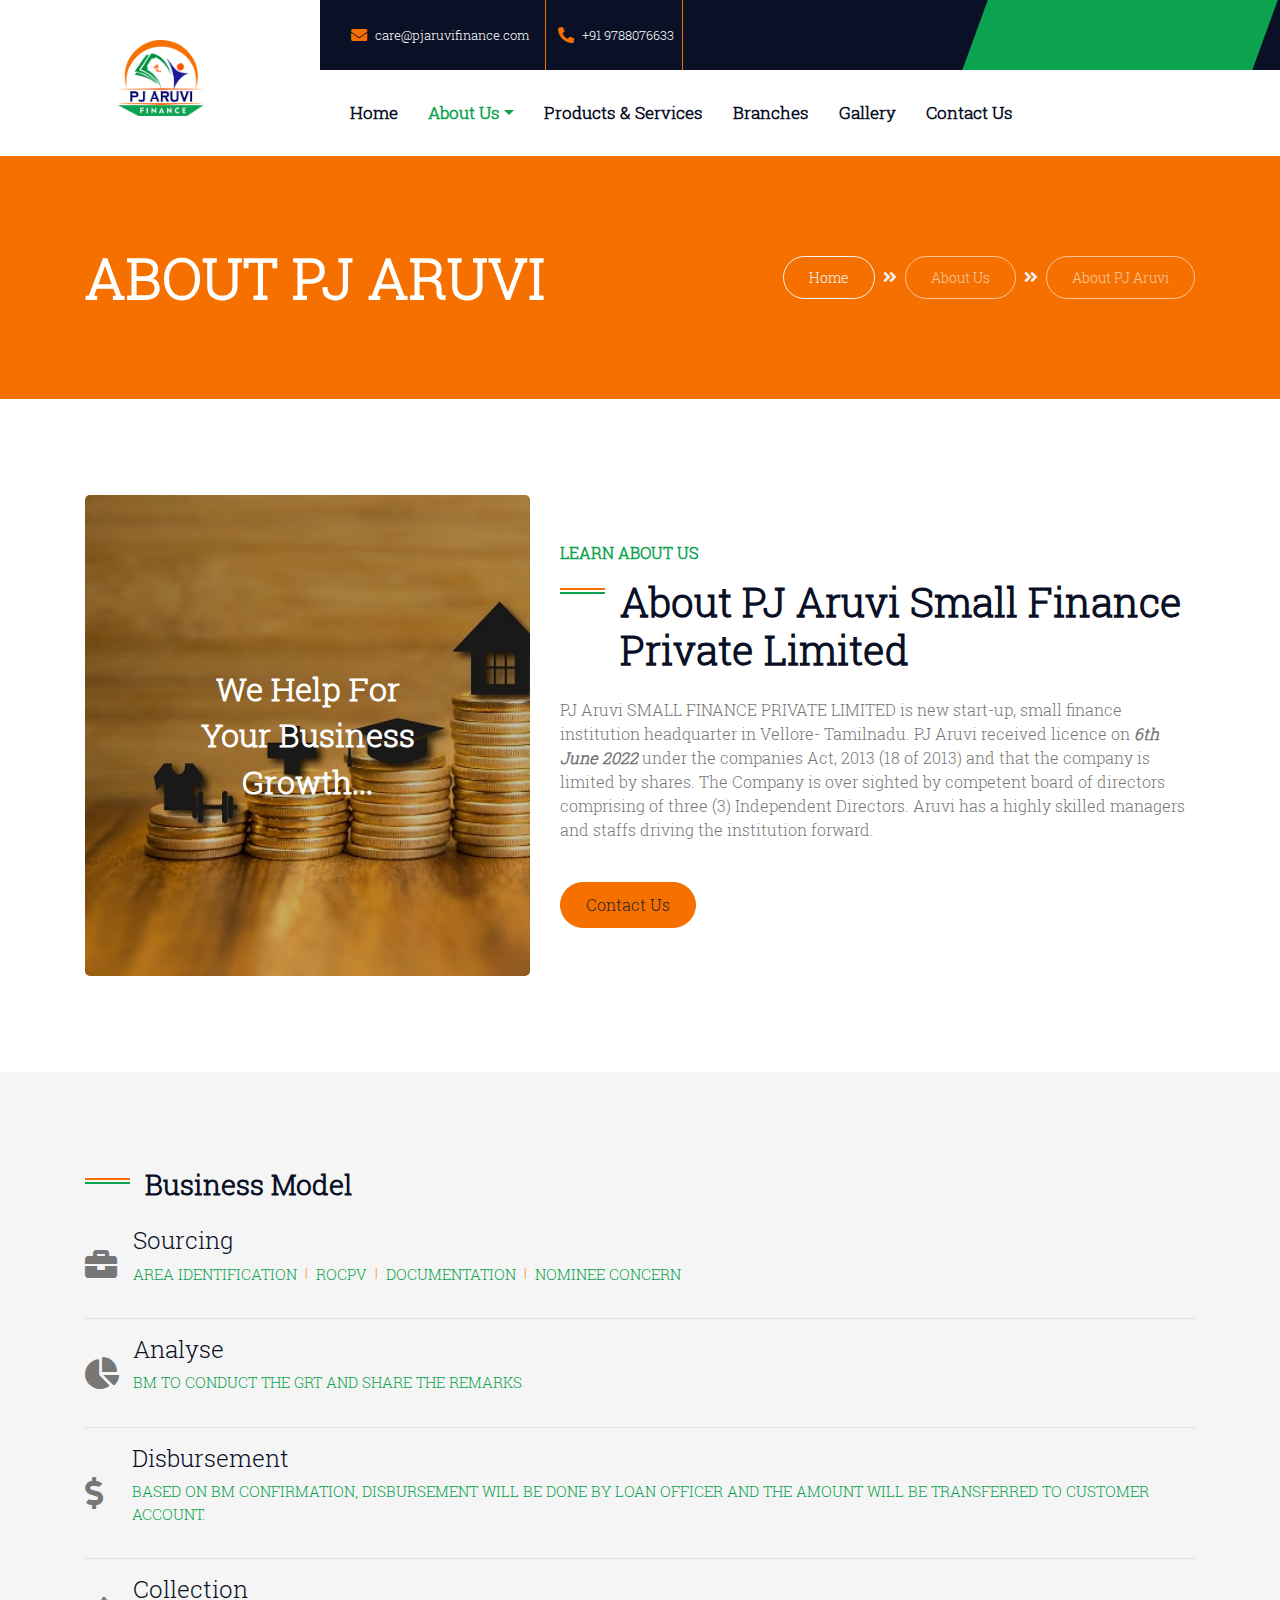
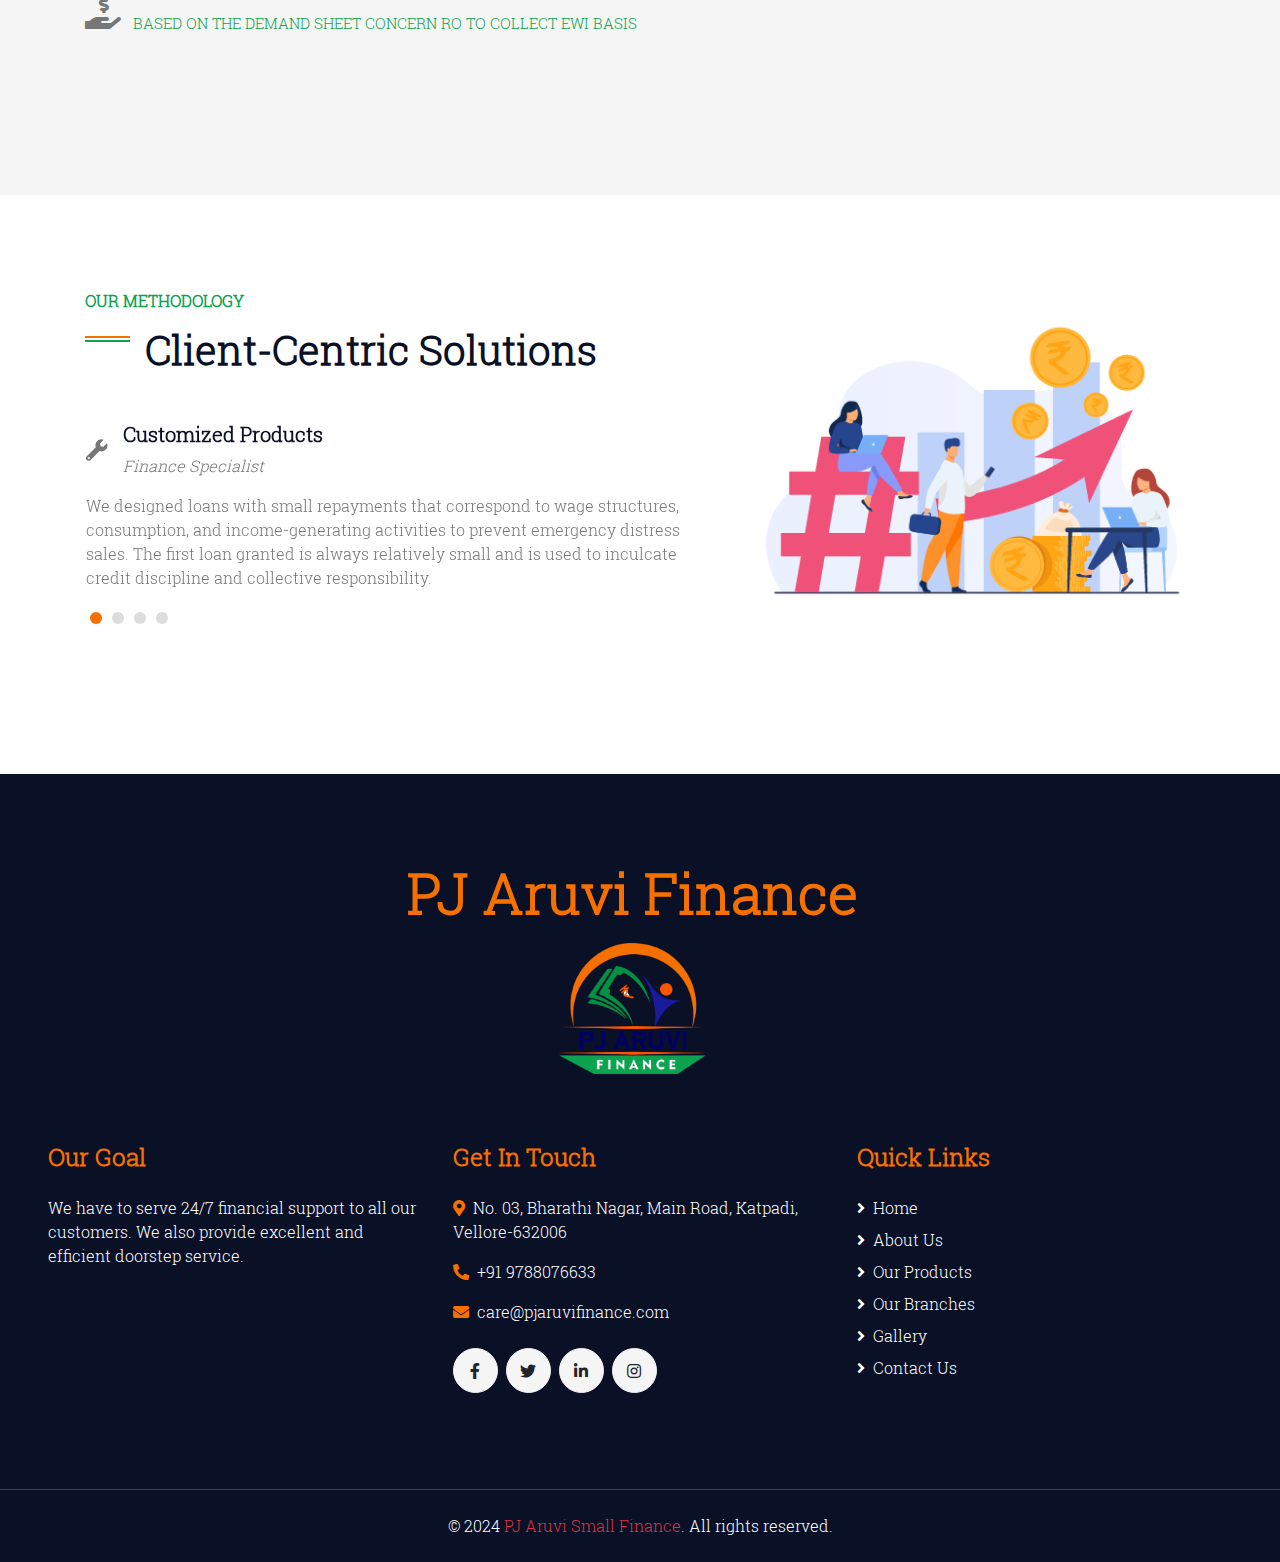
==== commit 7c98b39f: "updates on images" ====
--- a/about-pjaruvi.html
+++ b/about-pjaruvi.html
@@ -9,7 +9,7 @@
     <meta content="Free HTML Templates" name="description">
 
     <!-- Favicon -->
-    <link href="img/favicon.ico" rel="icon">
+    <link href="img/logo.png" rel="icon">
 
     <!-- Google Web Fonts -->
     <link rel="preconnect" href="https://fonts.gstatic.com">
--- a/css/style.css
+++ b/css/style.css
@@ -10078,6 +10078,10 @@
 .team{
   box-shadow: 0 8px 16px rgba(0, 0, 0, 0.2);
 }
+.serives-img{
+  width:500px!important;
+  height:300px!important;
+}
 .team .team-img {
   position: relative;
   width: 100%;
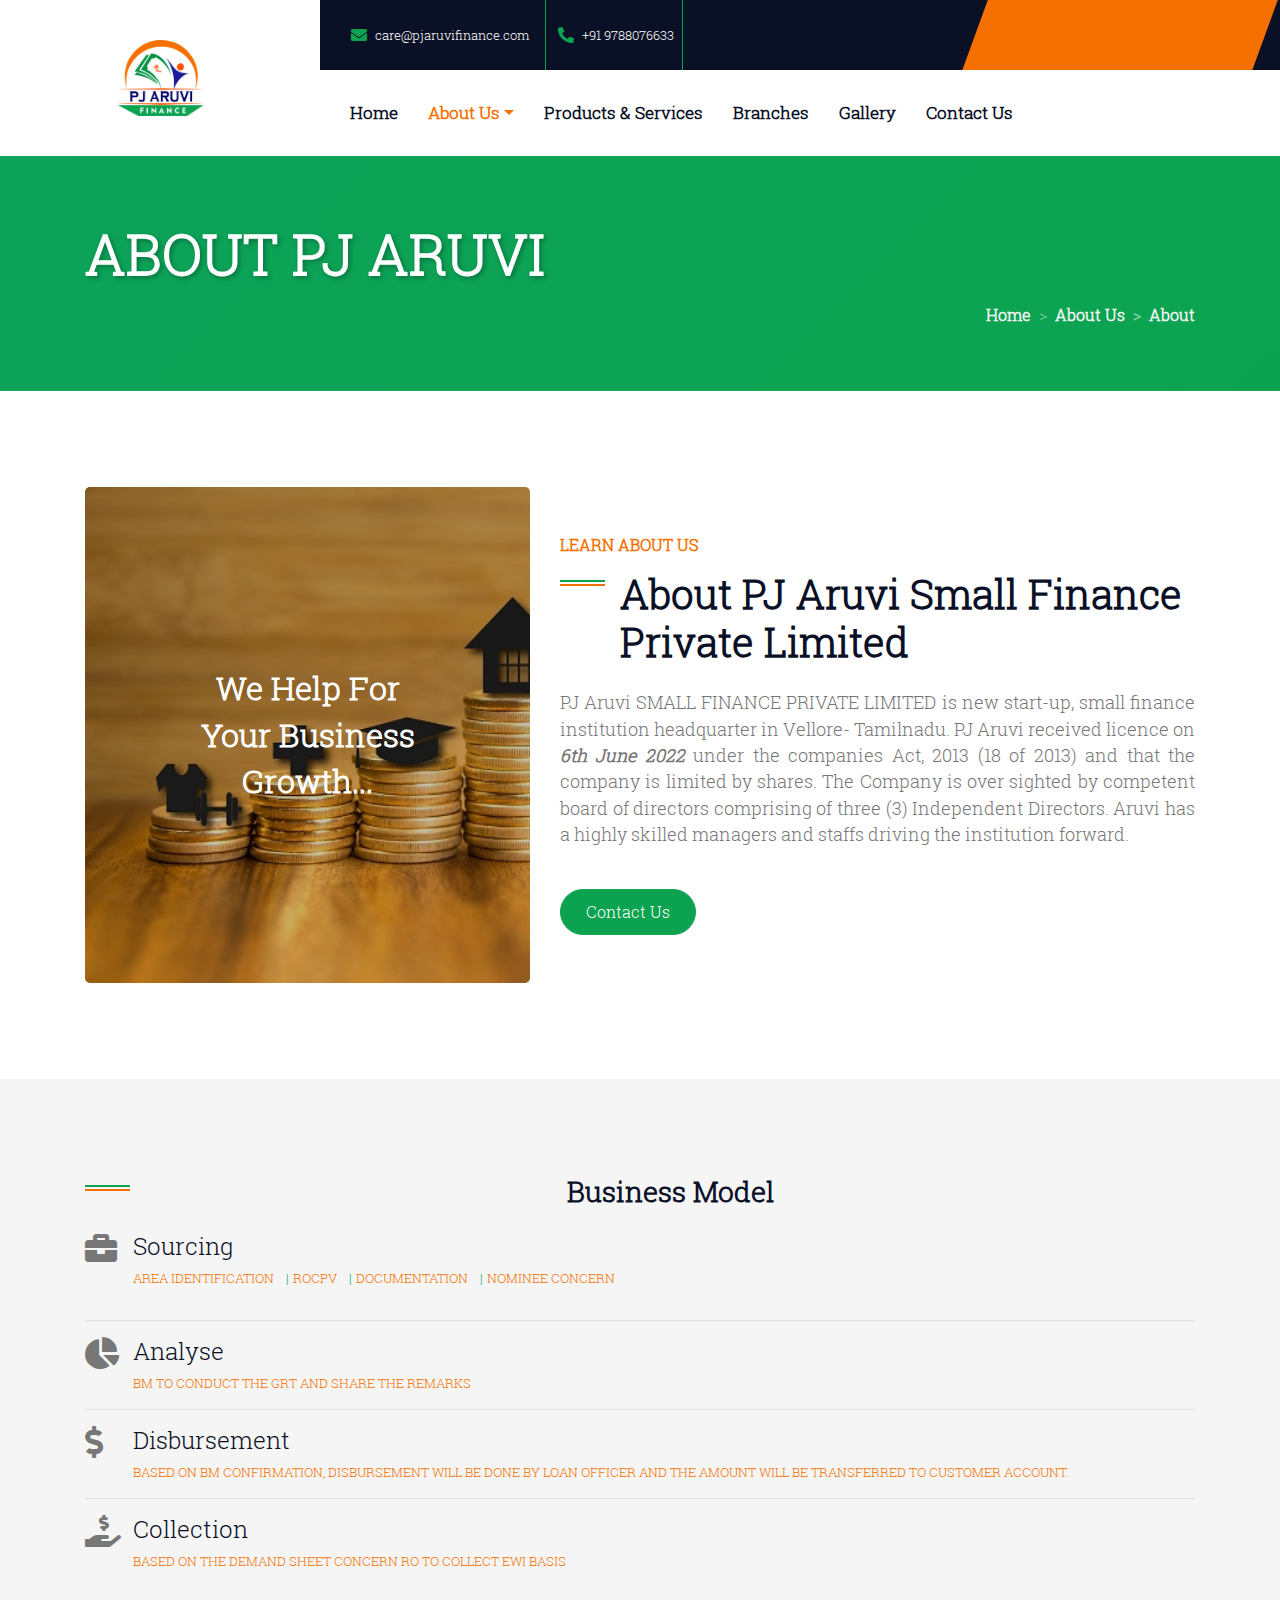
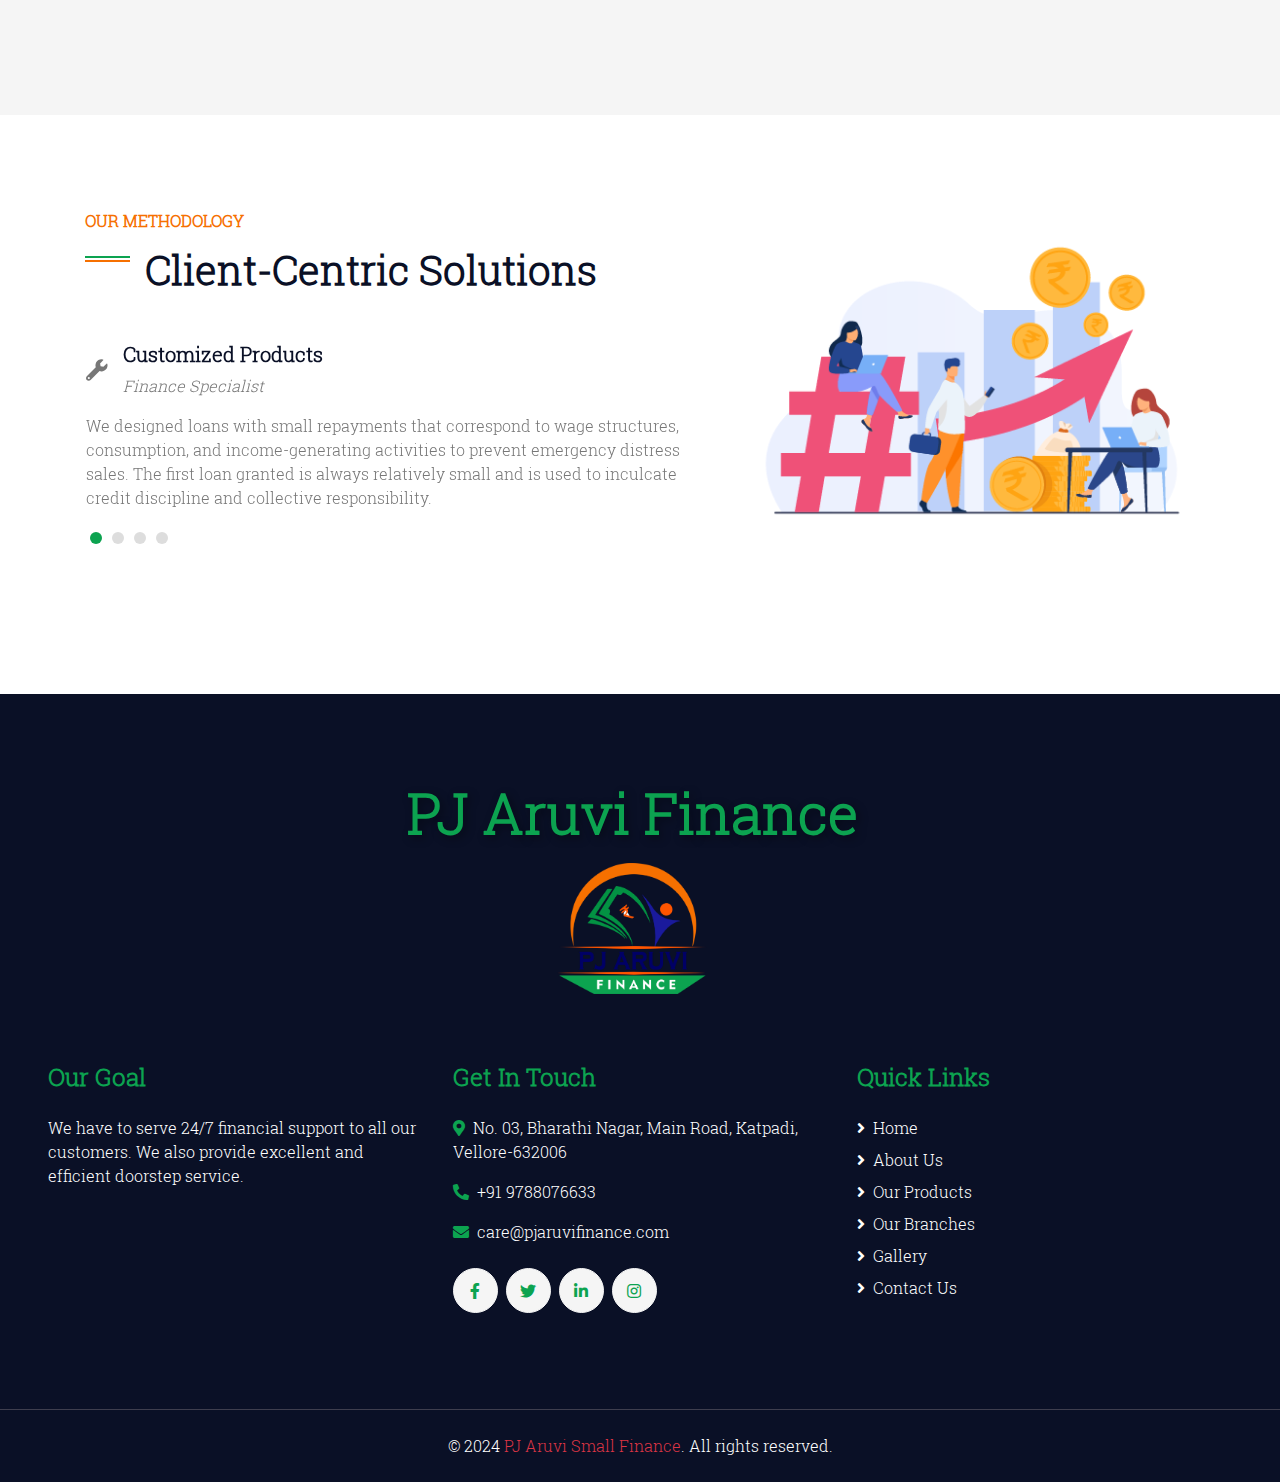
==== commit d48cc44b: "updated:mobile responsive" ====
--- a/about-pjaruvi.html
+++ b/about-pjaruvi.html
@@ -33,23 +33,26 @@
 
 
     <!-- Page Header Start -->
-    <div class="container-fluid bg-primary py-5 mb-5">
+
+    <div class="container-fluid bg-gradient-primary py-5 mb-5 text-white">
         <div class="container py-3">
-            <div class="row align-items-center py-4">
+            <div class="row align-items-center text-center text-md-left">
                 <!-- Page Title Section -->
-                <div class="col-md-6 text-center text-md-left">
-                    <h1 class="display-4 mb-4 mb-md-0 third-color text-uppercase">About PJ Aruvi</h1> <!-- Updated Page Title -->
-                </div>
-
+                <div class="col-12 mb-3">
+                    <h1 class="display-4 font-weight-bold mb-2 mb-md-0 text-uppercase" style="text-shadow: 2px 2px 5px rgba(0,0,0,0.3);">
+                        About PJ Aruvi
+                    </h1>
+                </div>
+    
                 <!-- Breadcrumbs Section -->
-                <div class="col-md-6 text-center text-md-right">
-                    <div class="d-inline-flex align-items-center">
-                        <a class="btn btn-sm btn-outline-light" href="index.html">Home</a>
-                        <i class="fas fa-angle-double-right text-light mx-2"></i>
-                        <a class="btn btn-sm btn-outline-light disabled">About Us</a>
-                        <i class="fas fa-angle-double-right text-light mx-2"></i>
-                        <span class="btn btn-sm btn-outline-light disabled">About PJ Aruvi</span> <!-- Current Page -->
-                    </div>
+                <div class="col-12">
+                    <nav aria-label="breadcrumb" class="d-flex justify-content-center justify-content-md-end">
+                        <ol class="breadcrumb bg-transparent p-0 m-0">
+                            <li class="breadcrumb-item"><a href="index.html" class="text-light font-weight-bold">Home</a></li>
+                            <li class="breadcrumb-item"><a href="#" class="text-light font-weight-bold">About Us</a></li>
+                            <li class="breadcrumb-item active text-light font-weight-bold" aria-current="page">About</li>
+                        </ol>
+                    </nav>
                 </div>
             </div>
         </div>
@@ -76,7 +79,7 @@
                 <div class="col-lg-7 pt-5 pb-lg-5">
                     <h6 class="text-secondary font-weight-semi-bold text-uppercase mb-3">Learn About Us</h6>
                     <h1 class="mb-4 section-title">About PJ Aruvi Small Finance Private Limited</h1>
-                    <p>PJ Aruvi SMALL FINANCE PRIVATE LIMITED is new start-up, small finance institution headquarter in  Vellore- Tamilnadu.
+                    <p class="text-justified">PJ Aruvi SMALL FINANCE PRIVATE LIMITED is new start-up, small finance institution headquarter in  Vellore- Tamilnadu.
                         PJ Aruvi received licence on <b><i>6th June 2022</i></b> under the companies Act, 2013 (18 of 2013) and that the company is limited  by shares.
                         The Company is over sighted by competent board of directors comprising  of three (3) Independent Directors. 
                         Aruvi has a highly skilled managers and staffs driving the institution forward.
@@ -96,46 +99,48 @@
     <div class="container-fluid bg-light py-5">
         <div class="container py-5">
             <div class="mb-5">
-                <h3 class="mb-4 section-title">Business Model</h3>
-                <div class="d-flex align-items-center border-bottom mb-3 pb-3">
-                    <i class="fa fa-briefcase" aria-hidden="true" style="font-size: 2rem; width: 2rem; height: 2rem;"></i>
-                    <div class="d-flex flex-column pl-3">
-                        <h4 class="text-dark mb-2">Sourcing</h4>
-                        <div class="d-flex">
-                            <small><p class="text-secondary text-uppercase font-weight-medium" style="font-size: larger;"> Area identification</p></small>
-                            <small class="text-primary px-2">|</small>
-                            <small><p class="text-secondary text-uppercase font-weight-medium" style="font-size: larger;"> ROCPV</p></small>
-                            <small class="text-primary px-2">|</small>
-                            <small><p class="text-secondary text-uppercase font-weight-medium" style="font-size: larger;"> Documentation</p></small>
-                            <small class="text-primary px-2">|</small>
-                            <small><p class="text-secondary text-uppercase font-weight-medium" style="font-size: larger;"> Nominee concern</p></small>
-                        </div>
-                    </div>
-                </div>
-                <div class="d-flex align-items-center border-bottom mb-3 pb-3">
-                    <i class="fa fa-chart-pie" aria-hidden="true" style="font-size: 2rem; width: 2rem; height: 2rem;"></i>
-                    <div class="d-flex flex-column pl-3">
-                        <h4 class="text-dark mb-2">Analyse</h4>
-                        <div class="d-flex">
-                            <small><p class="text-secondary text-uppercase font-weight-medium" style="font-size: larger;"> BM to conduct the GRT and share the remarks</p></small>
-                        </div>
-                    </div>
-                </div>
-                <div class="d-flex align-items-center border-bottom mb-3 pb-3">
-                    <i class="fa fa-dollar-sign" aria-hidden="true" style="font-size: 2rem; width: 2rem; height: 2rem;"></i>
-                    <div class="d-flex flex-column pl-3">
-                        <h4 class="text-dark mb-2">Disbursement</h4>
-                        <div class="d-flex">
-                            <small><p class="text-secondary text-uppercase font-weight-medium" style="font-size: larger;">Based on BM Confirmation, Disbursement will be done by Loan Officer and the amount will be transferred to Customer account.</p></small>
-                        </div>
-                    </div>
-                </div>
-                <div class="d-flex align-items-center">
-                    <i class="fa fa-hand-holding-usd" aria-hidden="true" style="font-size: 2rem; width: 2rem; height: 2rem;"></i>
-                    <div class="d-flex flex-column pl-3">
-                        <h4 class="text-dark mb-2">Collection</h4>
-                        <div class="d-flex">
-                            <small><p class="text-secondary text-uppercase font-weight-medium" style="font-size: larger;"> Based on the demand sheet concern RO to collect EWI basis</p></small>
+                <h3 class="mb-4 section-title text-center">Business Model</h3>
+                <div class="d-flex flex-column">
+                    <div class="d-flex align-items-start border-bottom mb-3 pb-3">
+                        <i class="fa fa-briefcase" aria-hidden="true" style="font-size: 2rem; width: 2rem; height: 2rem;"></i>
+                        <div class="d-flex flex-column pl-3">
+                            <h4 class="text-dark mb-2">Sourcing</h4>
+                            <div class="d-flex flex-wrap mb-3" style="max-width: 100%; overflow-wrap: break-word;">
+                                <small class="text-secondary text-uppercase font-weight-medium pr-2">Area identification</small>
+                                <small class="text-primary px-1">|</small>
+                                <small class="text-secondary text-uppercase font-weight-medium pr-2">ROCPV</small>
+                                <small class="text-primary px-1">|</small>
+                                <small class="text-secondary text-uppercase font-weight-medium pr-2">Documentation</small>
+                                <small class="text-primary px-1">|</small>
+                                <small class="text-secondary text-uppercase font-weight-medium pr-2">Nominee concern</small>
+                            </div>
+                        </div>
+                    </div>
+                    <div class="d-flex align-items-start border-bottom mb-3 pb-3">
+                        <i class="fa fa-chart-pie" aria-hidden="true" style="font-size: 2rem; width: 2rem; height: 2rem;"></i>
+                        <div class="d-flex flex-column pl-3">
+                            <h4 class="text-dark mb-2">Analyse</h4>
+                            <div class="d-flex">
+                                <small class="text-secondary text-uppercase font-weight-medium">BM to conduct the GRT and share the remarks</small>
+                            </div>
+                        </div>
+                    </div>
+                    <div class="d-flex align-items-start border-bottom mb-3 pb-3">
+                        <i class="fa fa-dollar-sign" aria-hidden="true" style="font-size: 2rem; width: 2rem; height: 2rem;"></i>
+                        <div class="d-flex flex-column pl-3">
+                            <h4 class="text-dark mb-2">Disbursement</h4>
+                            <div class="d-flex">
+                                <small class="text-secondary text-uppercase font-weight-medium">Based on BM Confirmation, Disbursement will be done by Loan Officer and the amount will be transferred to Customer account.</small>
+                            </div>
+                        </div>
+                    </div>
+                    <div class="d-flex align-items-start">
+                        <i class="fa fa-hand-holding-usd" aria-hidden="true" style="font-size: 2rem; width: 2rem; height: 2rem;"></i>
+                        <div class="d-flex flex-column pl-3">
+                            <h4 class="text-dark mb-2">Collection</h4>
+                            <div class="d-flex">
+                                <small class="text-secondary text-uppercase font-weight-medium">Based on the demand sheet concern RO to collect EWI basis</small>
+                            </div>
                         </div>
                     </div>
                 </div>
--- a/css/style.css
+++ b/css/style.css
@@ -25,8 +25,8 @@
   --white: #fff;
   --gray: #6c757d;
   --gray-dark: #343a40;
-  --primary: #f67000;
-  --secondary: #0ca350;
+  --primary: #0ca350;
+  --secondary: #f67000;
   --success: #28a745;
   --info: #17a2b8;
   --warning: #ffc107;
@@ -162,7 +162,7 @@
 }
 
 a {
-  color: #f67000;
+  color: #0ca350;
   text-decoration: none;
   background-color: transparent;
 }
@@ -2342,7 +2342,7 @@
 .btn {
   display: inline-block;
   font-weight: 400;
-  color: #777777;
+  color: #FFF!important;
   text-align: center;
   vertical-align: middle;
   user-select: none;
@@ -2386,8 +2386,8 @@
 
 .btn-primary {
   color: #212529;
-  background-color: #f67000;
-  border-color: #f67000;
+  background-color: #0ca350;
+  border-color: #0ca350;
 }
 
 .btn-primary:hover {
@@ -2405,8 +2405,8 @@
 
 .btn-primary.disabled, .btn-primary:disabled {
   color: #212529;
-  background-color: #f67000;
-  border-color: #f67000;
+  background-color: #0ca350;
+  border-color: #0ca350;
 }
 
 .btn-primary:not(:disabled):not(.disabled):active, .btn-primary:not(:disabled):not(.disabled).active,
@@ -2423,8 +2423,8 @@
 
 .btn-secondary {
   color: #fff;
-  background-color: #0ca350;
-  border-color: #0ca350;
+  background-color: #f67000;
+  border-color: #f67000;
 }
 
 .btn-secondary:hover {
@@ -2442,8 +2442,8 @@
 
 .btn-secondary.disabled, .btn-secondary:disabled {
   color: #fff;
-  background-color: #0ca350;
-  border-color: #0ca350;
+  background-color: #f67000;
+  border-color: #f67000;
 }
 
 .btn-secondary:not(:disabled):not(.disabled):active, .btn-secondary:not(:disabled):not(.disabled).active,
@@ -2681,14 +2681,14 @@
 }
 
 .btn-outline-primary {
-  color: #f67000;
-  border-color: #f67000;
+  color: #0ca350;
+  border-color: #0ca350;
 }
 
 .btn-outline-primary:hover {
   color: #212529;
-  background-color: #f67000;
-  border-color: #f67000;
+  background-color: #0ca350;
+  border-color: #0ca350;
 }
 
 .btn-outline-primary:focus, .btn-outline-primary.focus {
@@ -2696,15 +2696,15 @@
 }
 
 .btn-outline-primary.disabled, .btn-outline-primary:disabled {
-  color: #f67000;
+  color: #0ca350;
   background-color: transparent;
 }
 
 .btn-outline-primary:not(:disabled):not(.disabled):active, .btn-outline-primary:not(:disabled):not(.disabled).active,
 .show > .btn-outline-primary.dropdown-toggle {
   color: #212529;
-  background-color: #f67000;
-  border-color: #f67000;
+  background-color: #0ca350;
+  border-color: #0ca350;
 }
 
 .btn-outline-primary:not(:disabled):not(.disabled):active:focus, .btn-outline-primary:not(:disabled):not(.disabled).active:focus,
@@ -2713,14 +2713,14 @@
 }
 
 .btn-outline-secondary {
-  color: #0ca350;
-  border-color: #0ca350;
+  color: #f67000;
+  border-color: #f67000;
 }
 
 .btn-outline-secondary:hover {
   color: #fff;
-  background-color: #0ca350;
-  border-color: #0ca350;
+  background-color: #f67000;
+  border-color: #f67000;
 }
 
 .btn-outline-secondary:focus, .btn-outline-secondary.focus {
@@ -2728,15 +2728,15 @@
 }
 
 .btn-outline-secondary.disabled, .btn-outline-secondary:disabled {
-  color: #0ca350;
+  color: #f67000;
   background-color: transparent;
 }
 
 .btn-outline-secondary:not(:disabled):not(.disabled):active, .btn-outline-secondary:not(:disabled):not(.disabled).active,
 .show > .btn-outline-secondary.dropdown-toggle {
   color: #fff;
-  background-color: #0ca350;
-  border-color: #0ca350;
+  background-color: #f67000;
+  border-color: #f67000;
 }
 
 .btn-outline-secondary:not(:disabled):not(.disabled):active:focus, .btn-outline-secondary:not(:disabled):not(.disabled).active:focus,
@@ -2938,7 +2938,7 @@
 
 .btn-link {
   font-weight: 400;
-  color: #f67000;
+  color: #0ca350;
   text-decoration: none;
 }
 
@@ -3236,7 +3236,7 @@
 .dropdown-item.active, .dropdown-item:active {
   color: #fff;
   text-decoration: none;
-  background-color: #f67000;
+  background-color: #0ca350;
 }
 
 .dropdown-item.disabled, .dropdown-item:disabled {
@@ -3595,8 +3595,8 @@
 
 .custom-control-input:checked ~ .custom-control-label::before {
   color: #fff;
-  border-color: #f67000;
-  background-color: #f67000;
+  border-color: #0ca350;
+  background-color: #0ca350;
 }
 
 .custom-control-input:focus ~ .custom-control-label::before {
@@ -3660,8 +3660,8 @@
 }
 
 .custom-checkbox .custom-control-input:indeterminate ~ .custom-control-label::before {
-  border-color: #f67000;
-  background-color: #f67000;
+  border-color: #0ca350;
+  background-color: #0ca350;
 }
 
 .custom-checkbox .custom-control-input:indeterminate ~ .custom-control-label::after {
@@ -3887,7 +3887,7 @@
   width: 1rem;
   height: 1rem;
   margin-top: -0.25rem;
-  background-color: #f67000;
+  background-color: #0ca350;
   border: 0;
   border-radius: 1rem;
   transition: background-color 0.15s ease-in-out, border-color 0.15s ease-in-out, box-shadow 0.15s ease-in-out;
@@ -3917,7 +3917,7 @@
 .custom-range::-moz-range-thumb {
   width: 1rem;
   height: 1rem;
-  background-color: #f67000;
+  background-color: #0ca350;
   border: 0;
   border-radius: 1rem;
   transition: background-color 0.15s ease-in-out, border-color 0.15s ease-in-out, box-shadow 0.15s ease-in-out;
@@ -3950,7 +3950,7 @@
   margin-top: 0;
   margin-right: 0.2rem;
   margin-left: 0.2rem;
-  background-color: #f67000;
+  background-color: #0ca350;
   border: 0;
   border-radius: 1rem;
   transition: background-color 0.15s ease-in-out, border-color 0.15s ease-in-out, box-shadow 0.15s ease-in-out;
@@ -4089,7 +4089,7 @@
 .nav-pills .nav-link.active,
 .nav-pills .show > .nav-link {
   color: #fff;
-  background-color: #f67000;
+  background-color: #0ca350;
 }
 
 .nav-fill > .nav-link,
@@ -4756,7 +4756,7 @@
   padding: 0.5rem 0.75rem;
   margin-left: -1px;
   line-height: 1.25;
-  color: #f67000;
+  color: #0ca350;
   background-color: #fff;
   border: 1px solid #dee2e6;
 }
@@ -4789,8 +4789,8 @@
 .page-item.active .page-link {
   z-index: 3;
   color: #fff;
-  background-color: #f67000;
-  border-color: #f67000;
+  background-color: #0ca350;
+  border-color: #0ca350;
 }
 
 .page-item.disabled .page-link {
@@ -4873,7 +4873,7 @@
 
 .badge-primary {
   color: #212529;
-  background-color: #f67000;
+  background-color: #0ca350;
 }
 
 a.badge-primary:hover, a.badge-primary:focus {
@@ -4888,7 +4888,7 @@
 
 .badge-secondary {
   color: #fff;
-  background-color: #0ca350;
+  background-color: #f67000;
 }
 
 a.badge-secondary:hover, a.badge-secondary:focus {
@@ -5178,7 +5178,7 @@
   color: #fff;
   text-align: center;
   white-space: nowrap;
-  background-color: #f67000;
+  background-color: #0ca350;
   transition: width 0.6s ease;
 }
 
@@ -5265,8 +5265,8 @@
 .list-group-item.active {
   z-index: 2;
   color: #fff;
-  background-color: #f67000;
-  border-color: #f67000;
+  background-color: #0ca350;
+  border-color: #0ca350;
 }
 
 .list-group-item + .list-group-item {
@@ -6370,7 +6370,7 @@
 }
 
 .bg-primary {
-  background-color: #f67000 !important;
+  background-color: #0ca350 !important;
 }
 
 a.bg-primary:hover, a.bg-primary:focus,
@@ -6380,7 +6380,7 @@
 }
 
 .bg-secondary {
-  background-color: #0ca350 !important;
+  background-color: #f67000 !important;
 }
 
 a.bg-secondary:hover, a.bg-secondary:focus,
@@ -6498,11 +6498,11 @@
 }
 
 .border-primary {
+  border-color: #0ca350 !important;
+}
+
+.border-secondary {
   border-color: #f67000 !important;
-}
-
-.border-secondary {
-  border-color: #0ca350 !important;
 }
 
 .border-success {
@@ -9540,7 +9540,7 @@
 }
 
 .text-primary {
-  color: #f67000 !important;
+  color: #0ca350 !important;
 }
 
 a.text-primary:hover, a.text-primary:focus {
@@ -9548,7 +9548,7 @@
 }
 
 .text-secondary {
-  color: #0ca350 !important;
+  color: #f67000 !important;
 }
 
 a.text-secondary:hover, a.text-secondary:focus {
@@ -9779,11 +9779,28 @@
 
 .back-to-top {
   position: fixed;
-  display: none;
+  display: none; /* This will be toggled with JavaScript */
   right: 30px;
   bottom: 30px;
   z-index: 11;
-}
+  width: 50px; /* Adjust the size of the button */
+  height: 50px;
+
+  border-radius: 50%; /* Circular shape */
+  text-align: center;
+  
+  font-size: 20px; /* Icon size */
+  box-shadow: 0 4px 20px rgba(0, 0, 0, 0.2); /* Shadow for depth */
+  transition: all 0.3s ease; /* Smooth transition for hover effect */
+  cursor: pointer; /* Change cursor to pointer on hover */
+}
+
+.back-to-top:hover {
+  transform: translateY(-3px); /* 3D effect on hover */
+  box-shadow: 0 8px 30px rgba(0, 0, 0, 0.3); /* Enhanced shadow on hover */
+}
+
+
 
 .section-title {
   position: relative;
@@ -9797,7 +9814,7 @@
   left: 0;
   width: 45px;
   height: 2px;
-  background: #f67000;
+  background: #0ca350;
 }
 
 .section-title::after {
@@ -9807,7 +9824,7 @@
   left: 0;
   width: 45px;
   height: 2px;
-  background: #0ca350;
+  background: #f67000;
 }
 
 .navbar-light .navbar-nav .nav-link {
@@ -9820,7 +9837,7 @@
 
 .navbar-light .navbar-nav .nav-link:hover,
 .navbar-light .navbar-nav .nav-link.active {
-  color: #0ca350;
+  color: #f67000;
 }
 
 @media (max-width: 991.98px) {
@@ -9858,12 +9875,12 @@
   width: 30px;
   height: 30px;
   border-radius: 100%;
+  background-color: #0ca350;
+  opacity: 1;
+}
+
+.carousel-indicators .active {
   background-color: #f67000;
-  opacity: 1;
-}
-
-.carousel-indicators .active {
-  background-color: #0ca350;
 }
 
 @media (max-width: 991.98px) {
@@ -9908,7 +9925,7 @@
   border: none;
   outline: none !important;
   padding: 18px 20px 20px 28px;
-  background: #0ca350;
+  background: #f67000;
 }
 
 .btn-play:before {
@@ -9921,7 +9938,7 @@
   display: block;
   width: 60px;
   height: 60px;
-  background: #0ca350;
+  background: #f67000;
   border-radius: 100%;
   animation: pulse-border 1500ms ease-out infinite;
 }
@@ -9936,7 +9953,7 @@
   display: block;
   width: 60px;
   height: 60px;
-  background: #0ca350;
+  background: #f67000;
   border-radius: 100%;
   transition: all 200ms;
 }
@@ -9948,7 +9965,7 @@
   width: 0;
   height: 0;
   left: -1px;
-  border-left: 16px solid #f67000;
+  border-left: 16px solid #0ca350;
   border-top: 11px solid transparent;
   border-bottom: 11px solid transparent;
 }
@@ -10030,8 +10047,8 @@
   display: flex;
   align-items: center;
   justify-content: center;
-  color: #0ca350;
-  background: #f67000;
+  color: #f67000;
+  background: #0ca350;
   border-radius: 40px;
   font-size: 22px;
   opacity: .1;
@@ -10132,7 +10149,7 @@
 }
 
 .testimonial-carousel .owl-dot.active {
-  background: #f67000;
+  background: #0ca350;
 }
 
 .blog-date {
@@ -10146,7 +10163,7 @@
   justify-content: center;
   flex-direction: column;
   border-radius: 0 5px 0 0;
-  background: #f67000;
+  background: #0ca350;
 }
 
 .contact-form .help-block ul {
@@ -10160,7 +10177,7 @@
 }
 
 .border-left {
-    border-left: 1px solid #f67000 !important; /* Adjust color as needed */
+    border-left: 1px solid #0ca350 !important; /* Adjust color as needed */
 }
 
 /* Style for the CIN container */
@@ -10186,7 +10203,7 @@
     left: 0;
     height: 100%;
     width: 100%;
-    background: #0ca350; /* Same as background color */
+    background: #f67000; /* Same as background color */
     transform: skew(-20deg);
     z-index: 1; /* Send to back */
 }
@@ -10230,4 +10247,78 @@
 }
 .third-color{
   color: #fff!important;
+}
+
+    /* Background gradient for a modern look */
+    .bg-gradient-primary {
+        background: linear-gradient(135deg, #0ca35a, #0ca350);
+    }
+
+    /* Breadcrumb Styling */
+    .breadcrumb-item + .breadcrumb-item::before {
+        content: '>';
+        color: rgba(255, 255, 255, 0.5);
+    }
+
+    .breadcrumb-item a {
+        color: rgba(255, 255, 255, 0.7);
+        transition: color 0.2s ease-in-out;
+    }
+
+    .breadcrumb-item a:hover {
+        color: #fff;
+    }
+
+    /* Text Shadow for Better Readability */
+    h1.display-4 {
+        text-shadow: 3px 3px 10px rgba(0, 0, 0, 0.4);
+        color:#fff;
+    }
+    .text-justified {
+      text-align: justify;
+      font-size: 1.1rem; 
+  }
+    /* Responsive Adjustments */
+    @media (max-width: 768px) {
+        .display-4 {
+            font-size: 2rem;
+        }
+
+        .breadcrumb {
+            font-size: 0.9rem;
+        }
+    }
+
+
+  @media (max-width: 768px) {
+      .carousel-caption {
+          /* bottom: 30px;  */
+          text-align: center; 
+      }
+      .carousel-caption h1 {
+          font-size: 2rem;
+      }
+
+      .carousel-caption p {
+          font-size: 1rem;
+      }
+
+      
+  }
+  @media (max-width: 768px) {
+    .custom-bg-div {
+        min-height: 50vh; /* 50% of the viewport height on mobile */
+    }
+}
+.custom-bg-div {
+  background-image: url('../img/return-policy.jpg');
+  background-size: cover;
+  background-position: center;
+  min-height: 300px; /* Set a base height */
+}
+
+@media (max-width: 768px) {
+  .custom-bg-div {
+      min-height: 50vh; /* 50% of the viewport height on mobile */
+  }
 }